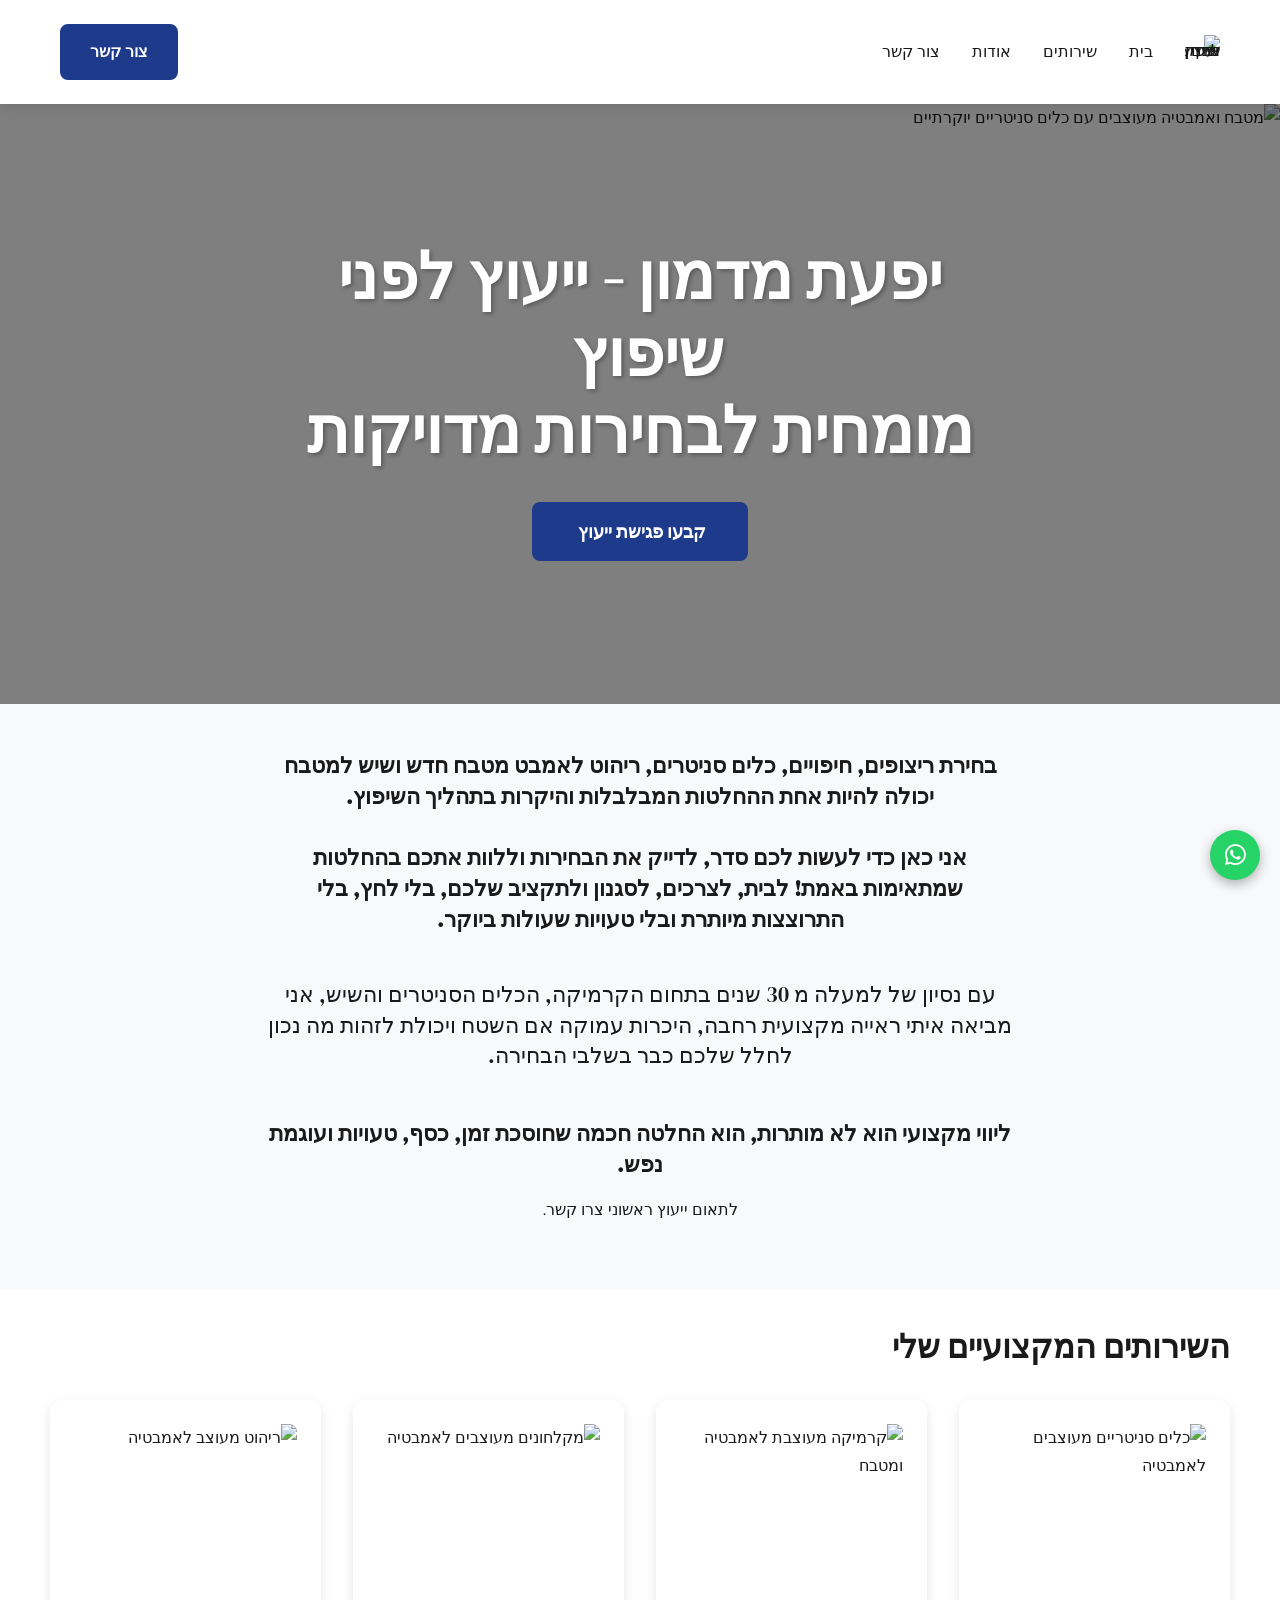
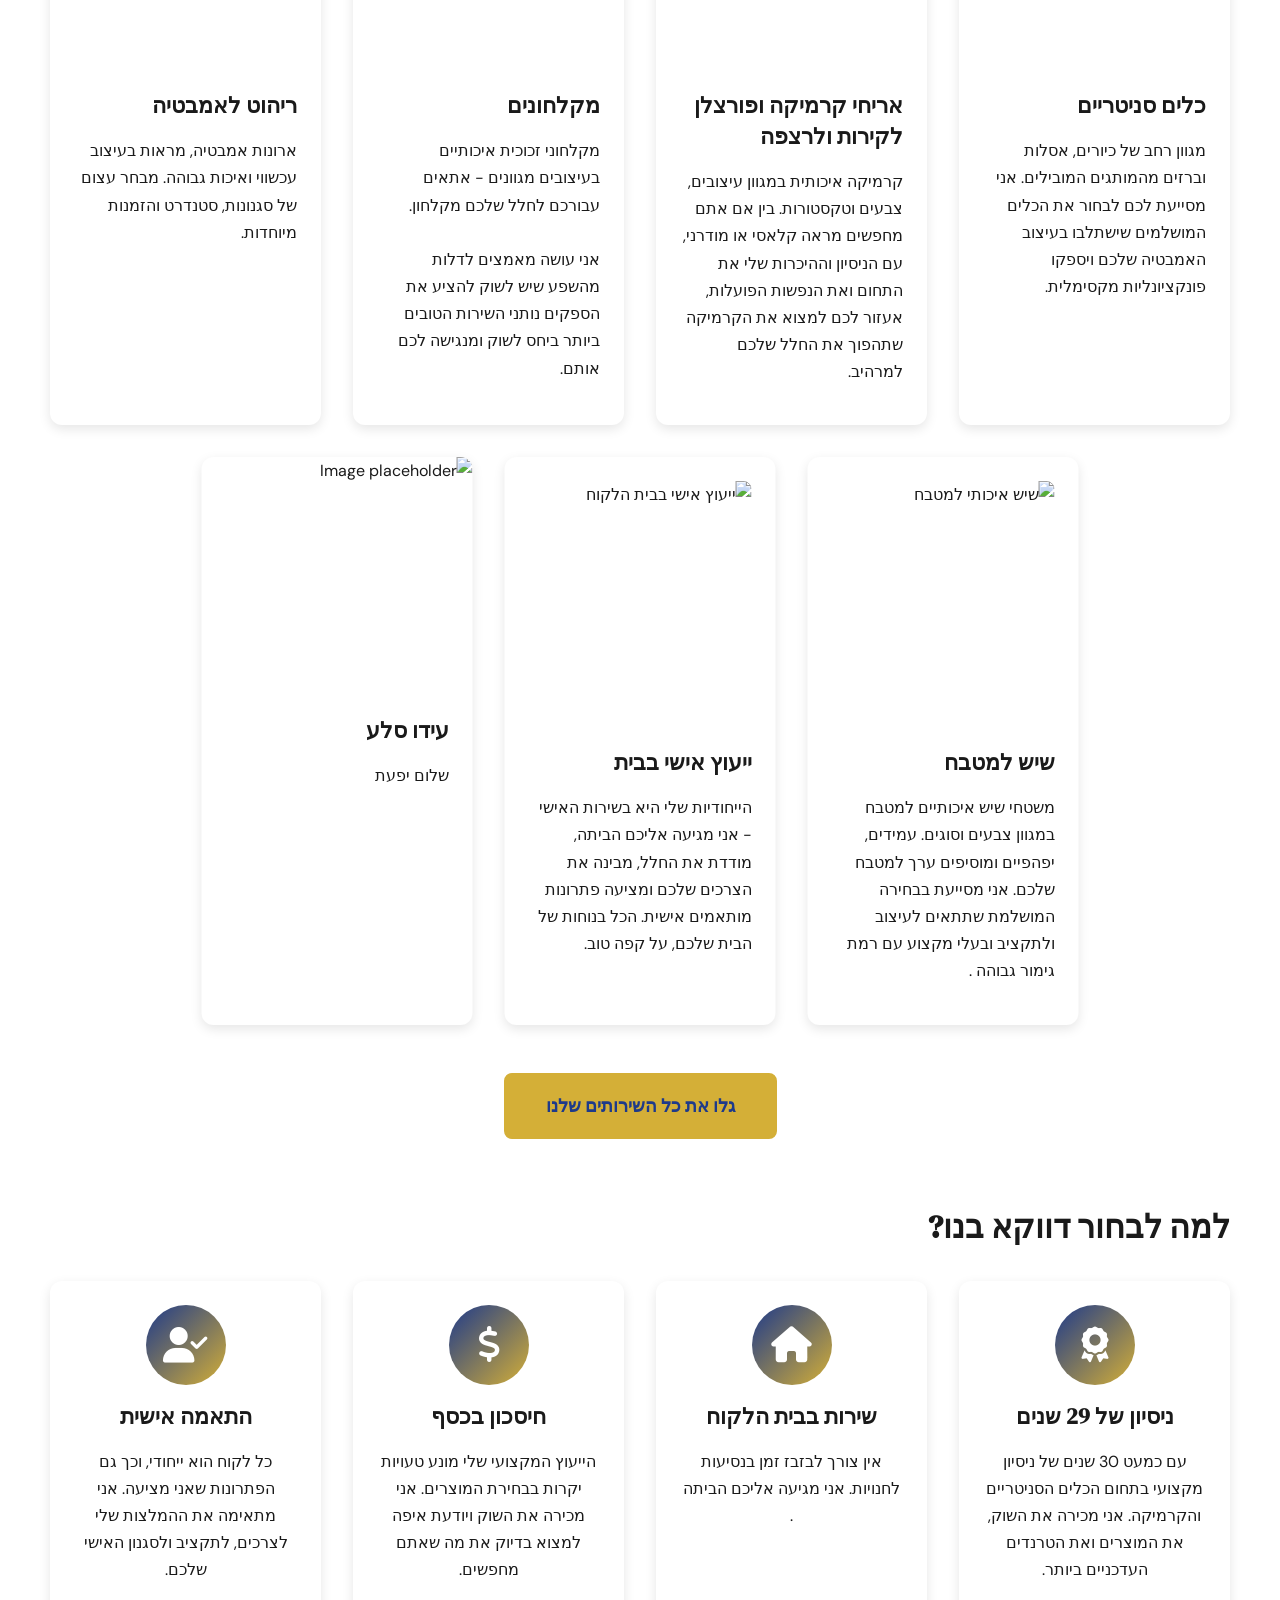
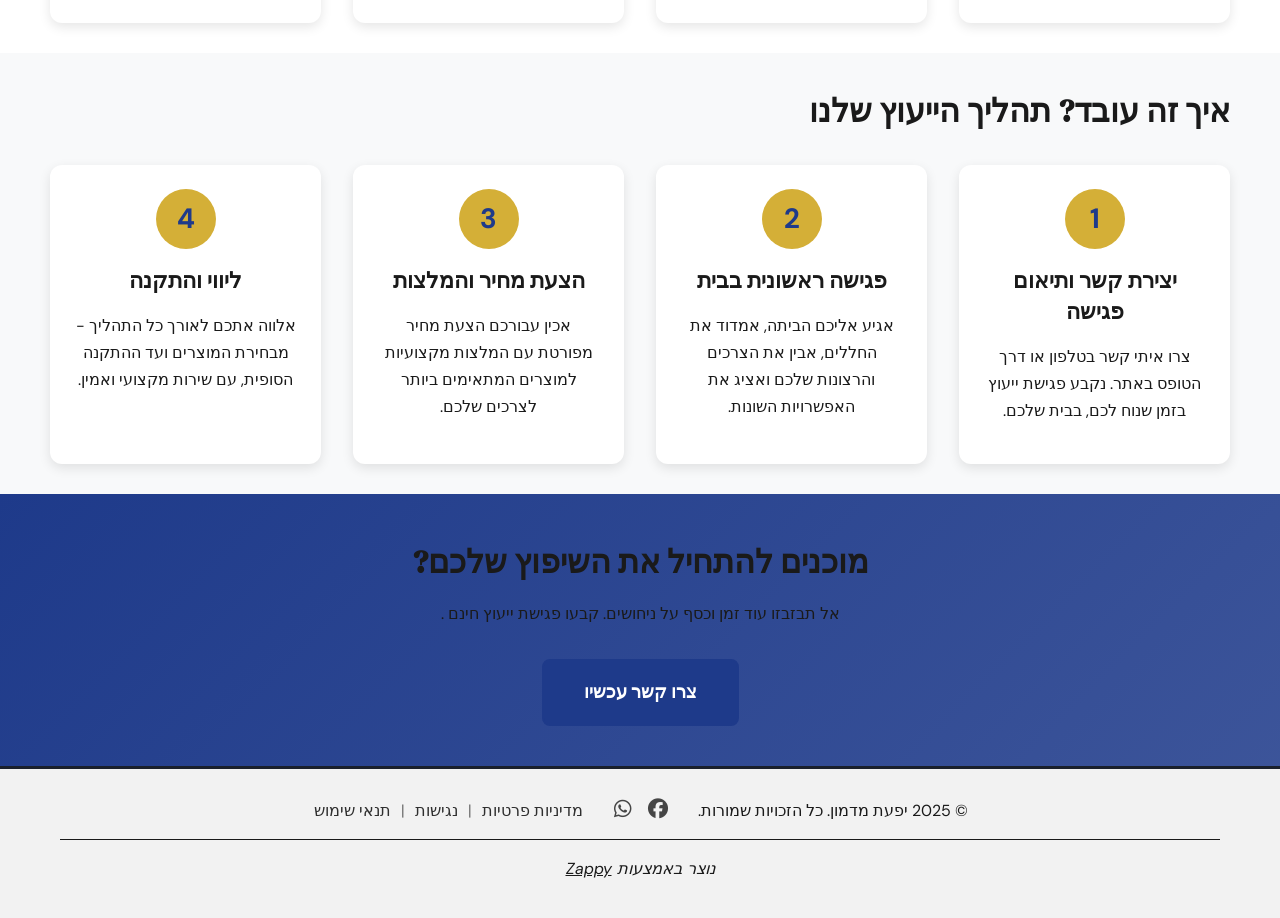
==== index.html @ 57537ad2 "Background sync: Progressive GitHub Sync" ====
<!DOCTYPE html><html lang="he" dir="rtl"><head>
    <meta charset="UTF-8">
    <meta name="viewport" content="width=device-width, initial-scale=1.0">
    <meta name="robots" content="index, follow">
    <title>ייעוץ מקצועי לשיפוץ אמבטיה ומטבח — לבחור נכון</title>
    <meta name="description" content="לבחור נכון - ייעוץ מקצועי בבית הלקוח למעלה מ-25 שנה. חיסכון בזמן וכסף בבחירת כלים סניטריים וקרמיקה.">
    <meta name="keywords" content="לבחור נכון, ייעוץ שיפוץ אמבטיה בבית, בחירת כלים סניטריים עם יועץ, שיפוץ מטבח ואמבטיה ייעוץ מקצועי">
    
    <!-- Zappy Analytics -->
<script>
(function() {
  'use strict';
  
  // Configuration
  var config = {
    websiteId: '2116e6ec-92e8-488e-ad3d-d7c563b3d98d',
    apiUrl: 'https://api.zappy5.com/api/analytics/track',
    sessionDuration: 30 * 60 * 1000, // 30 minutes
    visitorDuration: 30 * 24 * 60 * 60 * 1000, // 30 days
    trackPageViews: true,
    trackClicks: true,
    trackFormSubmissions: true
  };
  
  // Generate or retrieve persistent visitor ID (30 days)
  function getVisitorId() {
    var visitorKey = 'zappy_visitor_' + config.websiteId;
    var visitor = null;
    
    try {
      visitor = localStorage.getItem(visitorKey);
      if (visitor) {
        var visitorData = JSON.parse(visitor);
        var now = Date.now();
        
        // Check if visitor ID is still valid (30 days)
        if (now - visitorData.created < config.visitorDuration) {
          // Update last seen timestamp
          visitorData.lastSeen = now;
          localStorage.setItem(visitorKey, JSON.stringify(visitorData));
          return visitorData.id;
        }
      }
    } catch (e) {
      console.warn('Zappy Analytics: LocalStorage not available');
    }
    
    // Generate new visitor ID
    var newVisitorId = 'zv_' + Date.now() + '_' + Math.random().toString(36).substr(2, 9);
    
    try {
      localStorage.setItem(visitorKey, JSON.stringify({
        id: newVisitorId,
        created: Date.now(),
        lastSeen: Date.now()
      }));
    } catch (e) {
      // Continue without local storage
    }
    
    return newVisitorId;
  }
  
  // Generate or retrieve session ID (30 minutes)
  function getSessionId() {
    var sessionKey = 'zappy_session_' + config.websiteId;
    var session = null;
    
    try {
      session = sessionStorage.getItem(sessionKey);
      if (session) {
        var sessionData = JSON.parse(session);
        var now = Date.now();
        
        // Check if session is still valid
        if (now - sessionData.timestamp < config.sessionDuration) {
          // Update timestamp
          sessionData.timestamp = now;
          sessionStorage.setItem(sessionKey, JSON.stringify(sessionData));
          return sessionData.id;
        }
      }
    } catch (e) {
      console.warn('Zappy Analytics: SessionStorage not available');
    }
    
    // Generate new session ID
    var newSessionId = 'zs_' + Date.now() + '_' + Math.random().toString(36).substr(2, 9);
    
    try {
      sessionStorage.setItem(sessionKey, JSON.stringify({
        id: newSessionId,
        timestamp: Date.now()
      }));
    } catch (e) {
      // Continue without session storage
    }
    
    return newSessionId;
  }
  
  var visitorId = getVisitorId();
  var sessionId = getSessionId();
  
  // Track an event
  function trackEvent(eventType, data) {
    data = data || {};
    
    var eventData = {
      website_id: config.websiteId,
      event_type: eventType,
      page_path: window.location.pathname,
      referrer: document.referrer || 'direct',
      visitor_id: visitorId,
      session_id: sessionId,
      metadata: data
    };
    
    // Use sendBeacon if available (better for page unload events)
    if (navigator.sendBeacon) {
      var blob = new Blob([JSON.stringify(eventData)], { type: 'application/json' });
      navigator.sendBeacon(config.apiUrl, blob);
    } else {
      // Fallback to fetch
      fetch(config.apiUrl, {
        method: 'POST',
        headers: {
          'Content-Type': 'application/json'
        },
        body: JSON.stringify(eventData),
        keepalive: true
      }).catch(function(error) {
        console.warn('Zappy Analytics: Failed to track event', error);
      });
    }
  }
  
  // Track page view
  if (config.trackPageViews) {
    trackEvent('pageview', {
      title: document.title,
      url: window.location.href
    });
  }
  
  // Track clicks on important elements
  if (config.trackClicks) {
    document.addEventListener('click', function(e) {
      var target = e.target;
      
      // Track button clicks (counted as actions)
      if (target.tagName === 'BUTTON' || target.closest('button')) {
        var button = target.tagName === 'BUTTON' ? target : target.closest('button');
        var clickMeta = {
          element: 'button',
          text: button.textContent.trim().substring(0, 100),
          id: button.id || null,
          class: button.className || null
        };
        
        trackEvent('click', clickMeta);
      }
      
      // Track link clicks (navigation - not counted as actions)
      else if (target.tagName === 'A' || target.closest('a')) {
        var link = target.tagName === 'A' ? target : target.closest('a');
        var navMeta = {
          element: 'link',
          text: link.textContent.trim().substring(0, 100),
          href: link.href,
          external: link.hostname !== window.location.hostname
        };
        
        trackEvent('navigation', navMeta);
      }
    }, true);
  }
  
  
  // Track form submissions
  if (config.trackFormSubmissions) {
    document.addEventListener('submit', function(e) {
      var form = e.target;
      
      trackEvent('form_submit', {
        form_id: form.id || null,
        form_name: form.name || null,
        form_action: form.action || null,
        form_method: form.method || 'GET'
      });
    }, true);
  }
  
  // Track time on page (send on page unload)
  var pageLoadTime = Date.now();
  
  window.addEventListener('beforeunload', function() {
    var timeOnPage = Math.floor((Date.now() - pageLoadTime) / 1000); // in seconds
    
    trackEvent('page_unload', {
      time_on_page: timeOnPage,
      page_path: window.location.pathname
    });
  });
  
  // Expose tracking function globally for custom events
  window.zappyAnalytics = {
    track: trackEvent,
    getVisitorId: function() { return visitorId; },
    getSessionId: function() { return sessionId; }
  };
  
})();
</script>
<!-- End Zappy Analytics -->
<!-- Zappy Marketing Events -->
<script>
(function() {
  'use strict';
  if (window.zappyFireMarketingEvent) return;

  var ECOM_MODE = "";
  var IS_CATALOG = false;
  var IS_FULL = false;

  var ECOM_ALIAS = {
    begin_checkout: 'checkout_started',
    purchase: 'checkout_complete',
    add_to_cart: 'add_to_cart',
    view_product: 'view_product'
  };

  function pagePath() {
    try {
      if (window.ZAPPY_CONFIG && window.ZAPPY_CONFIG.currentPagePath) {
        return window.ZAPPY_CONFIG.currentPagePath;
      }
    } catch (e) {}
    try { return window.location.pathname || '/'; } catch (e2) { return '/'; }
  }

  function normalizeItems(meta) {
    meta = meta || {};
    var raw = meta.items || meta.cartItems || meta.cart_items || meta.lineItems || [];
    if (!Array.isArray(raw)) raw = [];
    var out = [];
    for (var i = 0; i < raw.length; i++) {
      var item = raw[i];
      if (!item || typeof item !== 'object') continue;
      var id = String(item.item_id || item.productId || item.product_id || item.id || '').trim();
      var name = String(item.item_name || item.productName || item.product_name || item.name || '').trim();
      var price = parseFloat(item.price != null ? item.price : (item.unitPrice != null ? item.unitPrice : 0)) || 0;
      var quantity = Math.max(1, parseInt(item.quantity != null ? item.quantity : (item.qty != null ? item.qty : 1), 10) || 1);
      if (!id && !name) continue;
      out.push({ item_id: id || name, item_name: name || id, price: price, quantity: quantity });
    }
    return out;
  }

  function buildGa4Params(eventId, meta) {
    meta = meta || {};
    var items = normalizeItems(meta);
    var value = parseFloat(meta.value != null ? meta.value : (meta.total != null ? meta.total : 0)) || 0;
    var currency = String(meta.currency || 'USD').toUpperCase();

    if (eventId === 'checkout_complete') {
      return {
        transaction_id: String(meta.transaction_id || meta.orderId || meta.order_id || meta.orderNumber || '') || undefined,
        value: value,
        currency: currency,
        items: items
      };
    }
    if (eventId === 'checkout_started') {
      return { value: value, currency: currency, items: items };
    }
    if (eventId === 'add_to_cart') {
      var atcItems = items.length ? items : [{
        item_id: String(meta.productId || meta.product_id || ''),
        item_name: String(meta.productName || meta.product_name || ''),
        price: parseFloat(meta.value != null ? meta.value : (meta.price != null ? meta.price : 0)) || 0,
        quantity: parseInt(meta.quantity != null ? meta.quantity : 1, 10) || 1
      }].filter(function(x) { return x.item_id || x.item_name; });
      return {
        value: value || (atcItems[0] ? atcItems[0].price * atcItems[0].quantity : 0),
        currency: currency,
        items: atcItems
      };
    }
    if (eventId === 'view_product') {
      var vpItems = items.length ? items : [{
        item_id: String(meta.productId || meta.product_id || ''),
        item_name: String(meta.productName || meta.product_name || ''),
        price: parseFloat(meta.price != null ? meta.price : (meta.value != null ? meta.value : 0)) || 0,
        quantity: 1
      }].filter(function(x) { return x.item_id || x.item_name; });
      return {
        currency: currency,
        value: value || (vpItems[0] ? vpItems[0].price : 0),
        items: vpItems
      };
    }
    if (eventId === 'whatsapp_click' || eventId === 'phone_click') {
      return { method: eventId === 'whatsapp_click' ? 'whatsapp' : 'phone', page_path: meta.pagePath || pagePath() };
    }
    if (eventId === 'contact_form_submitted' || eventId === 'product_inquiry') {
      return { page_path: meta.pagePath || pagePath() };
    }
    return meta;
  }

  function buildMetaParams(eventId, meta) {
    meta = meta || {};
    var items = normalizeItems(meta);
    var value = parseFloat(meta.value != null ? meta.value : (meta.total != null ? meta.total : 0)) || 0;
    var currency = String(meta.currency || 'USD').toUpperCase();
    var contentIds = [];
    var numItems = 0;
    for (var i = 0; i < items.length; i++) {
      if (items[i].item_id) contentIds.push(items[i].item_id);
      numItems += items[i].quantity || 1;
    }

    if (eventId === 'checkout_complete') {
      return {
        value: value,
        currency: currency,
        content_ids: contentIds.length ? contentIds : undefined,
        content_type: 'product',
        num_items: numItems || undefined,
        order_id: String(meta.order_id || meta.orderId || meta.transaction_id || meta.orderNumber || '') || undefined
      };
    }
    if (eventId === 'checkout_started') {
      return {
        value: value,
        currency: currency,
        content_ids: contentIds.length ? contentIds : undefined,
        content_type: 'product',
        num_items: numItems || parseInt(meta.itemCount != null ? meta.itemCount : 0, 10) || undefined
      };
    }
    if (eventId === 'add_to_cart') {
      var id = String(meta.productId || meta.product_id || contentIds[0] || '');
      return {
        value: value || (items[0] ? items[0].price * items[0].quantity : 0),
        currency: currency,
        content_ids: id ? [id] : (contentIds.length ? contentIds : undefined),
        content_type: 'product',
        content_name: meta.productName || meta.product_name || (items[0] && items[0].item_name),
        num_items: parseInt(meta.quantity != null ? meta.quantity : (numItems || 1), 10) || 1
      };
    }
    if (eventId === 'view_product') {
      var vid = String(meta.productId || meta.product_id || contentIds[0] || '');
      return {
        value: value || parseFloat(meta.price != null ? meta.price : 0) || 0,
        currency: currency,
        content_ids: vid ? [vid] : (contentIds.length ? contentIds : undefined),
        content_type: 'product',
        content_name: meta.productName || meta.product_name || (items[0] && items[0].item_name)
      };
    }
    if (eventId === 'whatsapp_click' || eventId === 'phone_click') {
      return {
        content_name: eventId === 'whatsapp_click' ? 'WhatsApp' : 'Phone',
        content_category: 'contact'
      };
    }
    if (eventId === 'contact_form_submitted' || eventId === 'product_inquiry') {
      return {
        content_name: eventId === 'product_inquiry' ? 'Product inquiry' : 'Contact form',
        content_category: meta.productName || meta.product_name || undefined
      };
    }
    return meta;
  }

  var PLATFORM = {
    whatsapp_click: { ga4: 'contact', meta: 'Contact', gtm: 'whatsapp_click', ecom: false },
    phone_click: { ga4: 'contact', meta: 'Contact', gtm: 'phone_click', ecom: false },
    contact_form_submitted: { ga4: 'generate_lead', meta: 'Lead', gtm: 'contact_form_submitted', ecom: false },
    checkout_started: { ga4: 'begin_checkout', meta: 'InitiateCheckout', gtm: 'begin_checkout', ecom: true },
    checkout_complete: { ga4: 'purchase', meta: 'Purchase', gtm: 'purchase', ecom: true },
    product_inquiry: { ga4: 'generate_lead', meta: 'Lead', gtm: 'product_inquiry', ecom: false },
    add_to_cart: { ga4: 'add_to_cart', meta: 'AddToCart', gtm: 'add_to_cart', ecom: true },
    view_product: { ga4: 'view_item', meta: 'ViewContent', gtm: 'view_item', ecom: true }
  };

  function purchaseDedupKey(orderId) {
    return 'zappy_purchase_fired_' + String(orderId || '');
  }

  function purchaseMetaDedupKey(orderId) {
    return 'zappy_purchase_meta_fired_' + String(orderId || '');
  }

  function alreadyFiredPurchase(orderId) {
    if (!orderId) return false;
    try {
      return window.sessionStorage.getItem(purchaseDedupKey(orderId)) === '1';
    } catch (e) {
      return false;
    }
  }

  function markPurchaseFired(orderId) {
    if (!orderId) return;
    try { window.sessionStorage.setItem(purchaseDedupKey(orderId), '1'); } catch (e) {}
  }

  function alreadyFiredPurchaseMeta(orderId) {
    if (!orderId) return false;
    try {
      return window.sessionStorage.getItem(purchaseMetaDedupKey(orderId)) === '1';
    } catch (e) {
      return false;
    }
  }

  function markPurchaseMetaFired(orderId) {
    if (!orderId) return;
    try { window.sessionStorage.setItem(purchaseMetaDedupKey(orderId), '1'); } catch (e) {}
  }

  function getPendingMetaEvents() {
    try {
      if (!Array.isArray(window.__zappyPendingMetaEvents)) {
        window.__zappyPendingMetaEvents = [];
      }
      return window.__zappyPendingMetaEvents;
    } catch (e) {
      return [];
    }
  }

  function enqueueMetaEvent(eventName, params, orderId) {
    var q = getPendingMetaEvents();
    if (orderId) {
      for (var i = 0; i < q.length; i++) {
        if (q[i] && q[i].orderId === orderId && q[i].eventName === eventName) return;
      }
    }
    q.push({ eventName: eventName, params: params || {}, orderId: orderId || null });
  }

  /**
   * Live sites replace the eager Meta snippet with a consent-gated lazy
   * loader. Payment providers bounce the shopper back to /order-success
   * before CookieConsent hydrates, so confirm-order used to fire Purchase
   * while window.fbq was still undefined — then sessionStorage blocked a
   * retry. Queue until fbq exists, then flush.
   */
  function flushPendingMetaEvents() {
    if (typeof window.fbq !== 'function') return;
    var q = getPendingMetaEvents().slice();
    try { window.__zappyPendingMetaEvents = []; } catch (e) {}
    for (var i = 0; i < q.length; i++) {
      var item = q[i];
      if (!item || !item.eventName) continue;
      if (item.orderId && alreadyFiredPurchaseMeta(item.orderId)) continue;
      try {
        window.fbq('track', item.eventName, item.params || {});
        if (item.orderId) markPurchaseMetaFired(item.orderId);
      } catch (e2) {}
    }
  }
  window.zappyFlushPendingMetaEvents = flushPendingMetaEvents;

  var metaFlushAttempts = 0;
  var metaFlushTimer = setInterval(function() {
    metaFlushAttempts++;
    flushPendingMetaEvents();
    var pendingLen = 0;
    try { pendingLen = (window.__zappyPendingMetaEvents || []).length; } catch (e) {}
    if ((pendingLen === 0 && typeof window.fbq === 'function') || metaFlushAttempts > 60) {
      clearInterval(metaFlushTimer);
    }
  }, 500);

  /**
   * Fire a marketing event to first-party analytics + GA4/GTM/Meta when present.
   * @param {string} eventName marketing ID or ecommerce alias
   * @param {object} [metadata]
   * @param {{ skipFirstParty?: boolean }} [opts]
   */
  window.zappyFireMarketingEvent = function(eventName, metadata, opts) {
    try {
      opts = opts || {};
      metadata = metadata || {};
      var eventId = ECOM_ALIAS[eventName] || eventName;
      var plat = PLATFORM[eventId];
      if (!plat) return;

      if (!metadata.pagePath && !metadata.page_path) {
        metadata.pagePath = pagePath();
      }

      var oid = '';
      var purchaseAlreadySent = false;
      var purchaseMetaAlreadySent = false;
      if (eventId === 'checkout_complete') {
        oid = String(metadata.orderId || metadata.order_id || metadata.transaction_id || '');
        purchaseAlreadySent = !!(oid && alreadyFiredPurchase(oid));
        purchaseMetaAlreadySent = !!(oid && alreadyFiredPurchaseMeta(oid));
        if (purchaseAlreadySent && purchaseMetaAlreadySent) return;
      }

      // First-party (skip when already tracked via zappyTrackEcomAnalytics path
      // that opts out, or when caller already recorded under a different name)
      if (!opts.skipFirstParty && !purchaseAlreadySent) {
        try {
          if (window.zappyAnalytics && typeof window.zappyAnalytics.track === 'function') {
            window.zappyAnalytics.track(eventId, metadata);
          }
        } catch (e1) {}
      }

      // GTM / dataLayer — platform-standard ecommerce event names
      if (!purchaseAlreadySent) {
        try {
          window.dataLayer = window.dataLayer || [];
          if (plat.ecom) {
            var ga4ForGtm = buildGa4Params(eventId, metadata);
            var ecommerce = {};
            if (ga4ForGtm.transaction_id) ecommerce.transaction_id = ga4ForGtm.transaction_id;
            if (ga4ForGtm.value != null) ecommerce.value = ga4ForGtm.value;
            if (ga4ForGtm.currency) ecommerce.currency = ga4ForGtm.currency;
            if (ga4ForGtm.items) ecommerce.items = ga4ForGtm.items;
            window.dataLayer.push({ event: plat.gtm, ecommerce: ecommerce });
            // Secondary Zappy-specific trigger for merchants who want it
            if (eventId === 'checkout_complete' || eventId === 'checkout_started') {
              window.dataLayer.push({ event: eventId, ecommerce: ecommerce });
            }
          } else {
            var dl = { event: plat.gtm };
            for (var k in metadata) {
              if (Object.prototype.hasOwnProperty.call(metadata, k)) dl[k] = metadata[k];
            }
            window.dataLayer.push(dl);
          }
        } catch (e2) {}

        // GA4 gtag
        try {
          if (typeof window.gtag === 'function') {
            window.gtag('event', plat.ga4, buildGa4Params(eventId, metadata));
          }
        } catch (e3) {}

        if (oid) markPurchaseFired(oid);
      }

      // Meta Pixel — live sites lazy-load fbq after marketing consent. If the
      // stub is not defined yet, queue and flush when the pixel arrives.
      try {
        if (purchaseMetaAlreadySent) {
          // already delivered to Meta
        } else {
          var metaParams = buildMetaParams(eventId, metadata);
          if (typeof window.fbq === 'function') {
            window.fbq('track', plat.meta, metaParams);
            if (oid) markPurchaseMetaFired(oid);
          } else {
            enqueueMetaEvent(plat.meta, metaParams, eventId === 'checkout_complete' ? oid : null);
          }
        }
      } catch (e4) {}
    } catch (err) {}
  };

  // ---- Click listeners (capture) ----
  var recent = Object.create(null);
  function dedupe(key) {
    var now = Date.now();
    if (recent[key] && now - recent[key] < 800) return true;
    recent[key] = now;
    return false;
  }

  function closest(el, selector) {
    if (!el) return null;
    if (el.closest) return el.closest(selector);
    return null;
  }

  function findAnchor(el) {
    var node = el;
    while (node && node !== document) {
      if (node.tagName === 'A') return node;
      node = node.parentElement;
    }
    return null;
  }

  function isWhatsAppHref(href) {
    if (!href) return false;
    var h = String(href).toLowerCase();
    return h.indexOf('wa.me/') !== -1 ||
      h.indexOf('api.whatsapp.com') !== -1 ||
      h.indexOf('whatsapp.com/send') !== -1 ||
      h.indexOf('whatsapp:') === 0;
  }

  document.addEventListener('click', function(e) {
    try {
      var target = e.target;
      if (!target) return;

      // WhatsApp
      var waFloat = closest(target, '.whatsapp-float, a.whatsapp-float, [data-zappy-whatsapp]');
      var anchor = findAnchor(target);
      var href = (anchor && anchor.href) || '';
      if (waFloat || (anchor && isWhatsAppHref(href))) {
        if (!dedupe('wa:' + href)) {
          var waSource = waFloat ? 'float' : 'link';
          window.zappyFireMarketingEvent('whatsapp_click', {
            source: waSource,
            href: href || null,
            pagePath: pagePath()
          });
        }
        return;
      }

      // Phone
      var phoneBtn = closest(target, '.phone-header-btn, .nav-phone-btn, .call-btn, [data-zappy-phone]');
      var telHref = '';
      if (anchor && anchor.href && String(anchor.href).toLowerCase().indexOf('tel:') === 0) {
        telHref = anchor.href;
      } else if (phoneBtn && phoneBtn.href && String(phoneBtn.href).toLowerCase().indexOf('tel:') === 0) {
        telHref = phoneBtn.href;
      }
      if (phoneBtn || telHref) {
        var phone = '';
        if (telHref) {
          phone = String(telHref).replace(/^tel:/i, '').trim();
        }
        if (!dedupe('tel:' + (phone || (phoneBtn && phoneBtn.id) || 'btn'))) {
          window.zappyFireMarketingEvent('phone_click', {
            source: phoneBtn ? 'button' : 'link',
            phone: phone || null,
            href: telHref || null,
            pagePath: pagePath()
          });
        }
        return;
      }

      // Catalog / product inquiry
      if (IS_CATALOG || IS_FULL) {
        var inq = closest(target, '.card-inquiry-btn, #zappy-pdp-inquiry-btn, a.inquiry-btn');
        if (inq) {
          if (!dedupe('inq:' + (inq.id || inq.className))) {
            var product = window.currentProduct || null;
            var productId = (inq.getAttribute && inq.getAttribute('data-product-id')) ||
              (product && product.id) || null;
            var productName = (inq.getAttribute && inq.getAttribute('data-product-name')) ||
              (product && product.name) || null;
            var channel = 'contact_page';
            var inqHref = (inq.tagName === 'A' && inq.href) ? inq.href : '';
            if (inqHref && String(inqHref).toLowerCase().indexOf('mailto:') === 0) channel = 'mailto';
            window.zappyFireMarketingEvent('product_inquiry', {
              source: inq.id === 'zappy-pdp-inquiry-btn' ? 'pdp' : 'card',
              productId: productId,
              productName: productName,
              channel: channel,
              pagePath: pagePath()
            });
          }
        }
      }
    } catch (err) {}
  }, true);
})();
</script>
    <meta property="og:title" content="ייעוץ מקצועי לשיפוץ אמבטיה ומטבח — לבחור נכון">
    <meta property="og:description" content="לבחור נכון - ייעוץ מקצועי בבית הלקוח למעלה מ-25 שנה. חיסכון בזמן וכסף בבחירת כלים סניטריים וקרמיקה.">
    <meta name="twitter:card" content="summary_large_image">
    <meta name="twitter:title" content="ייעוץ מקצועי לשיפוץ אמבטיה ומטבח — לבחור נכון">
    <meta name="twitter:description" content="לבחור נכון - ייעוץ מקצועי בבית הלקוח למעלה מ-25 שנה. חיסכון בזמן וכסף בבחירת כלים סניטריים וקרמיקה.">
    <script type="application/ld+json">{"@context":"https://schema.org","@graph":[{"@type":"LocalBusiness","@id":"https://yifatmadmon.co.il#organization","name":"יפעת מדמון - יעוץ לפני שיפוץ","url":"https://yifatmadmon.co.il","address":{"@type":"PostalAddress","streetAddress":",, Israel"},"contactPoint":[{"@type":"ContactPoint","contactType":"customer service","email":"yifatceramic@gmail.com","telephone":"0503672457"}]},{"@type":"WebSite","@id":"https://yifatmadmon.co.il#website","url":"https://yifatmadmon.co.il","name":"יפעת מדמון - יעוץ לפני שיפוץ","publisher":{"@id":"https://yifatmadmon.co.il#organization"}}]}</script>
    <link rel="preconnect" href="https://fonts.googleapis.com">
<link rel="preconnect" href="https://fonts.gstatic.com" crossorigin="">
<link href="https://fonts.googleapis.com/css2?family=Heebo:wght@300;400;500;700&amp;family=Noto+Serif:ital,wght@0,400;0,700;1,400&amp;display=swap" rel="stylesheet">

    <!-- Favicons -->
    <link rel="icon" type="image/x-icon" href="/assets/favicon.ico">
    <link rel="icon" type="image/png" sizes="16x16" href="/assets/favicon-16x16.png">
    <link rel="icon" type="image/png" sizes="32x32" href="/assets/favicon-32x32.png">
    <link rel="icon" type="image/png" sizes="48x48" href="/assets/favicon-48x48.png">
    <link rel="icon" type="image/png" sizes="192x192" href="/assets/favicon-192x192.png">
    <link rel="icon" type="image/png" sizes="512x512" href="/assets/favicon-512x512.png">
    <link rel="apple-touch-icon" href="/assets/apple-touch-icon.png">
<style>
/* Zappy Attribution Header Styles */
.zappy-header {
  position: static;
  width: 100%;
  background: white;
  box-shadow: 0px 4px 19px 0px rgba(0,0,0,0.04);
  padding: 16px 10px;
  text-align: center;
  font-family: 'Heebo', sans-serif;
  font-size: 16px;
  color: #4a4a4a;
  line-height: 21px;
  display: flex;
  align-items: center;
  justify-content: center;
  min-height: 21px;
}

    .zappy-header p {
      margin: 0;
      padding: 0;
      font-weight: 400;
      font-size: 16px;
      line-height: 21px;
      white-space: nowrap;
      display: inline-block;
      vertical-align: baseline;
      margin-bottom: 0 !important;
    }

.zappy-header .zappy-link {
  font-weight: 700;
  color: #4a4a4a;
  text-decoration: none;
  transition: opacity 0.2s;
}

.zappy-header .zappy-link:hover {
  opacity: 0.7;
}</style>
    <!-- Cookie Consent -->
    <link rel="stylesheet" href="https://cdn.jsdelivr.net/npm/vanilla-cookieconsent@3/dist/cookieconsent.css">
    
    <!-- Mickidum Accessibility Toolbar -->
    



<!-- Zappy Attribution Header -->
    <style id="zappy-critical-above-fold-css">
html{box-sizing:border-box;-webkit-text-size-adjust:100%}*,*::before,*::after{box-sizing:inherit}body{margin:0;min-width:320px;overflow-x:clip}img,svg,video{max-width:100%;height:auto}main{display:block}.container{width:min(100% - 32px,1200px);margin-inline:auto}.navbar,nav.navbar,header .navbar,header[role="banner"]{position:relative;z-index:1000;width:100%}.nav-container,.navbar .container{display:flex;align-items:center;justify-content:space-between;min-height:64px}.logo,.logo-link img{display:block;width:35px;height:35px;object-fit:contain}.nav-menu,#navMenu{list-style:none;margin:0;padding:0}.navbar a,.nav-menu a,#navMenu a,.navbar .nav-links a{color:inherit;text-decoration:none}.navbar .sub-menu,.nav-menu .sub-menu,#navMenu .sub-menu{display:none}.fa,.fas,.far,.fab,.fa-solid,.fa-regular,.fa-brands{display:inline-block;min-width:1em;text-align:center}html:not(#zappy-noop)[data-zappy-site-type="ecommerce"] .phone-header-btn,html:not(#zappy-noop) .navbar:has(.nav-ecommerce-icons)>.phone-header-btn{display:none!important;visibility:hidden!important;width:0!important;height:0!important;pointer-events:none!important}.zappy-preview-empty-store-cta{display:none!important;visibility:hidden!important;height:0!important;max-height:0!important;overflow:hidden!important;margin:0!important;padding:0!important;border:0!important;box-shadow:none!important}.zappy-catalog-menu{background:var(--surface-color,var(--surface,linear-gradient(135deg,#f8f9fa 0%,#fff 100%)));border-bottom:1px solid var(--border-color,#e5e7eb);padding:0;position:sticky;top:0;z-index:90}.zappy-catalog-menu[dir=rtl],.zappy-catalog-menu.rtl{direction:rtl}.zappy-catalog-menu[dir=ltr],.zappy-catalog-menu.ltr{direction:ltr}.catalog-menu-container{max-width:1440px;margin:0 auto;display:flex;align-items:center;gap:8px;padding:10px 24px;overflow:visible}.catalog-menu-categories,.catalog-menu-list{display:flex;align-items:center;gap:4px;flex-wrap:wrap;margin:0;padding:0;list-style:none}.catalog-menu-item{display:inline-flex;align-items:center;padding:8px 16px;font-size:14px;font-weight:500;color:var(--text-color,var(--text,#374151));text-decoration:none;border-radius:20px;white-space:nowrap}.catalog-menu-all{background:var(--primary-color,var(--primary,#111));color:var(--text-light,#fff)!important}.catalog-menu-parent{position:relative;display:inline-flex;align-items:center}.catalog-menu-trigger{display:inline-flex;align-items:center;gap:6px}.catalog-menu-chevron{flex-shrink:0}.catalog-menu-parent>.sub-menu{display:none!important;visibility:hidden!important;opacity:0!important;pointer-events:none!important}.hero-section,.index-hero-section,section[class*="hero"]{position:relative;overflow:hidden}.hero-section,.index-hero-section{min-height:560px}section[data-hero-type*="fullscreen"]{min-height:100vh}.hero-bg-wrapper,.hero-bg-image,section[class*="hero"] [class*="hero-bg"]{position:absolute;inset:0;width:100%;height:100%}.hero-bg-wrapper img,.hero-bg-image img,section[class*="hero"] [data-hero-bg],section[class*="hero"] img[data-hero-background="true"]{width:100%!important;height:100%!important;object-fit:cover!important;display:block}.hero-content,section[class*="hero"] .container{position:relative;z-index:2}@media(max-width:768px){:root{--header-height:72px;--total-header-height:72px;--zappy-mobile-menu-top:72px}html[data-zappy-site-type="ecommerce"] body{padding-top:var(--total-header-height,72px)}html[data-zappy-site-type="ecommerce"] body>nav.navbar,html[data-zappy-site-type="ecommerce"] body>.navbar:not(.zappy-catalog-menu){position:fixed!important;top:0;left:0;right:0;z-index:100000;width:100%;margin-bottom:0}.zappy-catalog-menu{position:fixed;top:var(--header-height,72px);left:0;right:0;z-index:99999}.nav-container,.navbar .container{min-height:60px}.nav-menu,#navMenu{max-width:100vw;overflow-x:hidden}.hero-section,.index-hero-section,section[class*="hero"],section[data-hero-type*="fullscreen"]{min-height:100svh}.hero-bg-wrapper,.hero-bg-image,.hero-scrim{min-height:100svh}}
:root{--nav-bg:#ffffff}.navbar{background-color:#ffffff!important}

/* ZAPPY_ANNOUNCEMENT_HEADER_OFFSET_CSS_V3 */
:root {
  --zappy-header-stack-height: calc(var(--zappy-announcement-height, 40px) + var(--header-height, 72px));
}
body:has(.zappy-announcement-bar) nav.navbar:not(.zappy-catalog-menu),
body:has(.zappy-announcement-bar) header.navbar,
body:has(.zappy-announcement-bar) .navbar:not(.zappy-catalog-menu):not(.mobile-search-panel) {
  top: var(--zappy-announcement-height, 40px) !important;
}



/* ZAPPY_CONTENT_ALIGNMENT_FIRST_PAINT_CSS_V1 */
[data-zappy-content-align] {
  display: flex !important;
  flex-direction: column !important;
}
[data-zappy-content-align^="top-"] { justify-content: flex-start !important; }
[data-zappy-content-align^="upper-"],
[data-zappy-content-align^="center-"],
[data-zappy-content-align^="lower-"] { justify-content: center !important; }
[data-zappy-content-align^="bottom-"] { justify-content: flex-end !important; }
[data-zappy-content-align$="-left"],
[data-zappy-content-align$="-mid-left"] {
  align-items: flex-start !important;
  text-align: start !important;
}
[data-zappy-content-align$="-center"] {
  align-items: center !important;
  text-align: center !important;
}
[data-zappy-content-align$="-right"],
[data-zappy-content-align$="-mid-right"] {
  align-items: flex-end !important;
  text-align: end !important;
}
[data-zappy-content-align] [data-zappy-align-target] {
  margin-left: auto;
  margin-right: auto;
}
[data-zappy-content-align$="-center"] [data-zappy-align-target],
[data-zappy-content-align$="-center"] [data-zappy-align-target] > * {
  text-align: center !important;
}

</style>
    <link rel="stylesheet" href="/styles.css">
    <script>window.ZAPPY_WEBSITE_ID = "2116e6ec-92e8-488e-ad3d-d7c563b3d98d"; window.ZAPPY_API_BASE = "https://api.zappy5.com";</script>
    <link rel="preload" as="image" href="/assets/hero-hero-1-1788683482069-jtvcsp.webp?v=1788683482069" fetchpriority="high">

    <style id="zappy-dropdown-submenu-styles">
      /* ========== DESKTOP DROPDOWN SUBMENU STYLES ========== */
      /* Base styles for dropdown submenus - parent must be positioned */
      .nav-menu li:has(.sub-menu), nav li:has(.sub-menu), .navbar li:has(.sub-menu), #navMenu li:has(.sub-menu) { position: relative; }
      /* Submenu base - hidden by default */
      .nav-menu .sub-menu, nav .sub-menu, .navbar .sub-menu, #navMenu .sub-menu { display: block !important; position: absolute !important; top: 100%; left: 0; min-width: 220px; border-radius: 8px; box-shadow: 0 8px 25px rgba(0,0,0,0.15); padding: 8px 0; opacity: 0; visibility: hidden; transform: translateY(10px); transition: all 0.3s ease; z-index: 1000; list-style: none; pointer-events: none; }
      /* CRITICAL: Desktop hover styles to show dropdown */
      .nav-menu li:hover > .sub-menu, nav li:hover > .sub-menu, .navbar li:hover > .sub-menu, #navMenu li:hover > .sub-menu { opacity: 1 !important; visibility: visible !important; transform: translateY(0) !important; pointer-events: auto !important; }
      /* Submenu item styling */
      .sub-menu li { list-style: none; margin: 0; padding: 0; }
      .sub-menu a { display: block !important; padding: 10px 16px !important; color: var(--text-dark, #333) !important; font-weight: 500; text-decoration: none; white-space: nowrap; transition: background-color 0.2s; }
      .sub-menu .zappy-nav-child > a { padding-left: 28px !important; font-size: 0.9em !important; opacity: 0.85 !important; }
      [dir="rtl"] .sub-menu .zappy-nav-child > a, html[lang="he"] .sub-menu .zappy-nav-child > a, html[lang="ar"] .sub-menu .zappy-nav-child > a { padding-left: 10px !important; padding-right: 28px !important; }
      .sub-menu .zappy-nav-parent > a { font-weight: 600 !important; }
      .sub-menu a:hover { background-color: #f5f5f5; }
      /* RTL (Hebrew/Arabic) dropdown positioning */
      [dir="rtl"] .nav-menu .sub-menu, [dir="rtl"] nav .sub-menu, [dir="rtl"] .navbar .sub-menu, html[lang="he"] .nav-menu .sub-menu, html[lang="he"] nav .sub-menu, html[lang="he"] .navbar .sub-menu, html[lang="ar"] .nav-menu .sub-menu, html[lang="ar"] nav .sub-menu, html[lang="ar"] .navbar .sub-menu { left: auto !important; right: 0 !important; }
      /* Hide empty dropdown menus (exclude catalog sub-menus that use <a> children instead of <li>) */
      .sub-menu:empty, .sub-menu:not(:has(li:not(.zappy-hidden-menu-item))):not(:has(> a)), .sub-menu:not(:has(li)):not(:has(> a)) { display: none !important; opacity: 0 !important; visibility: hidden !important; pointer-events: none !important; }
      /* Desktop: show submenu on Menu Group hover */
      li:has(.menu-group-title):hover > .sub-menu { opacity: 1 !important; visibility: visible !important; transform: translateY(0) !important; pointer-events: auto !important; }
      /* Menu Group title styling */
      .nav-menu > li > .menu-group-title, #navMenu > li > .menu-group-title { display: inline-block; padding: 0.5rem 1rem; cursor: default; user-select: none; }
      
      /* ========== MOBILE SUBMENU STYLES ========== */
      @media (max-width: 768px) {
        .nav-menu .sub-menu, nav .sub-menu, .navbar .sub-menu, #navMenu .sub-menu { position: static !important; transform: none !important; box-shadow: none !important; background: transparent !important; max-height: 0; overflow: hidden; opacity: 0; visibility: hidden; transition: max-height 0.3s ease, opacity 0.3s ease; padding: 0 !important; border-radius: 0 !important; }
        .navbar .sub-menu.mobile-expanded, .nav-menu .sub-menu.mobile-expanded, #navMenu .sub-menu.mobile-expanded { max-height: none !important; overflow-y: visible !important; opacity: 1 !important; visibility: visible !important; padding: 8px 0 8px 16px !important; }
        [dir="rtl"] .sub-menu.mobile-expanded, html[lang="he"] .sub-menu.mobile-expanded { padding: 8px 16px 8px 0 !important; }
        /* Disable hover behavior on mobile */
        .nav-menu li:hover > .sub-menu, nav li:hover > .sub-menu, .navbar li:hover > .sub-menu, #navMenu li:hover > .sub-menu { opacity: 0; visibility: hidden; pointer-events: none; }
        .nav-menu li > .sub-menu.mobile-expanded, nav li > .sub-menu.mobile-expanded, .navbar li > .sub-menu.mobile-expanded, #navMenu li > .sub-menu.mobile-expanded { opacity: 1 !important; visibility: visible !important; pointer-events: auto !important; }
        .nav-menu li:has(.sub-menu), nav li:has(.sub-menu), .navbar li:has(.sub-menu), #navMenu li:has(.sub-menu) { display: flex !important; flex-wrap: wrap !important; align-items: center !important; position: relative !important; min-height: 44px !important; }
        .nav-menu li:has(.sub-menu) > a, nav li:has(.sub-menu) > a, .navbar li:has(.sub-menu) > a, #navMenu li:has(.sub-menu) > a { flex: 1 !important; min-width: 0 !important; }
        .nav-menu li:has(.sub-menu) > .menu-group-title, nav li:has(.sub-menu) > .menu-group-title, .navbar li:has(.sub-menu) > .menu-group-title, #navMenu li:has(.sub-menu) > .menu-group-title { flex: 1 !important; min-width: 0 !important; display: flex !important; align-items: center !important; padding: 12px 16px !important; min-height: 44px !important; line-height: 1.4 !important; font-weight: 600 !important; box-sizing: border-box !important; }
        .nav-menu li:has(.sub-menu) > .sub-menu, nav li:has(.sub-menu) > .sub-menu, .navbar li:has(.sub-menu) > .sub-menu, #navMenu li:has(.sub-menu) > .sub-menu { flex-basis: 100% !important; width: 100% !important; }
        .nav-menu li:has(.sub-menu) > a [class*="chevron"], .nav-menu li:has(.sub-menu) > a [class*="arrow"], .nav-menu li:has(.sub-menu) > a .fa-chevron-down, .nav-menu li:has(.sub-menu) > a .fa-angle-down, nav li:has(.sub-menu) > a [class*="chevron"], nav li:has(.sub-menu) > a [class*="arrow"], #navMenu li:has(.sub-menu) > a [class*="chevron"], #navMenu li:has(.sub-menu) > a [class*="arrow"] { display: none !important; visibility: hidden !important; }
        .mobile-submenu-toggle { display: flex !important; align-items: center !important; justify-content: center !important; width: 44px !important; height: auto !important; background: transparent !important; border: none !important; cursor: pointer !important; color: var(--text-dark) !important; position: static !important; flex-shrink: 0 !important; align-self: stretch !important; z-index: 2 !important; padding: 0 !important; margin: 0 !important; }
        .mobile-submenu-toggle::after { content: '' !important; width: 0 !important; height: 0 !important; border-left: 6px solid transparent !important; border-right: 6px solid transparent !important; border-top: 7px solid currentColor !important; transition: transform 0.3s ease !important; }
        .mobile-submenu-toggle.expanded::after { transform: rotate(180deg) !important; }
        .sub-menu a { padding: 10px 0 !important; display: block !important; color: var(--text-dark) !important; white-space: normal !important; }
        .sub-menu .zappy-nav-child > a { padding-left: 28px !important; font-size: 0.9em !important; opacity: 0.85 !important; }
        [dir="rtl"] .sub-menu .zappy-nav-child > a, html[lang="he"] .sub-menu .zappy-nav-child > a, html[lang="ar"] .sub-menu .zappy-nav-child > a { padding-left: 0 !important; padding-right: 28px !important; }
        .sub-menu .zappy-nav-parent > a { font-weight: 600 !important; }
        .nav-menu.active, #navMenu.active { max-width: 100vw !important; overflow-x: hidden !important; box-sizing: border-box !important; }
        .navbar .sub-menu li a, nav.navbar .sub-menu li a, .zappy-products-dropdown .sub-menu a { color: var(--text-dark) !important; }
      }
      @media (min-width: 769px) { .mobile-submenu-toggle { display: none !important; } }
    </style>

    <style id="zappy-widget-visibility">
      html[dir="rtl"] .whatsapp-float { right: 20px !important; left: auto !important; }
      html[dir="ltr"] .whatsapp-float, html:not([dir]) .whatsapp-float { left: 20px !important; right: auto !important; }
      html[dir="rtl"] #mic-access-tool-general-button, html[dir="rtl"] .mic-access-tool-general-button,
      html[dir="rtl"] #mic-init-access-tool .mic-access-tool-general-button,
      html[dir="rtl"] #mic-init-access-tool #mic-access-tool-general-button,
      html[dir="rtl"] ._access-icon { left: 20px !important; right: auto !important; }
      html[dir="ltr"] #mic-access-tool-general-button, html[dir="ltr"] .mic-access-tool-general-button,
      html[dir="ltr"] #mic-init-access-tool .mic-access-tool-general-button,
      html[dir="ltr"] #mic-init-access-tool #mic-access-tool-general-button,
      html[dir="ltr"] ._access-icon,
      html:not([dir]) #mic-access-tool-general-button, html:not([dir]) .mic-access-tool-general-button,
      html:not([dir]) #mic-init-access-tool .mic-access-tool-general-button,
      html:not([dir]) #mic-init-access-tool #mic-access-tool-general-button,
      html:not([dir]) ._access-icon { right: 20px !important; left: auto !important; }
      @media (max-width: 768px) { .whatsapp-float { display: flex !important; } }
      @media (min-width: 769px) { .whatsapp-float { display: flex !important; } }
      @media (max-width: 768px) {
        #mic-access-tool-general-button, .mic-access-tool-general-button,
        #mic-init-access-tool .mic-access-tool-general-button, #mic-init-access-tool #mic-access-tool-general-button,
        ._access-icon, #mic-access-tool-box, .mic-access-tool-box,
        #mic-init-access-tool #mic-access-tool-box, div[id*="mic-access-tool-box"], ._access-menu {
          display: none !important; visibility: hidden !important; opacity: 0 !important; pointer-events: none !important;
        }
      }
      @media (min-width: 769px) {
        #mic-access-tool-general-button, .mic-access-tool-general-button,
        #mic-init-access-tool .mic-access-tool-general-button, #mic-init-access-tool #mic-access-tool-general-button,
        ._access-icon, #mic-access-tool-box, .mic-access-tool-box,
        #mic-init-access-tool #mic-access-tool-box, div[id*="mic-access-tool-box"], ._access-menu {
          display: none !important; visibility: hidden !important; opacity: 0 !important; pointer-events: none !important;
        }
      }
    </style>
</head>
<body>
<div id="zappy-attribution-header" class="zappy-header" style="display: none;">
  <p>Happily created by&nbsp;<a href="https://zappy5.com" target="_blank" rel="noopener noreferrer" class="zappy-link">Zappy</a></p>
</div>
  <nav class="navbar" id="navbar">
    <div class="container nav-container">
      <div class="nav-brand">
        <a href="/" class="logo-link">
          <img src="/assets/logo-1779614681914-kxdawf.webp?v=1779614682304-h3rztg" alt="יפעת מדמן - יעוץ לפני שיפוץ" class="logo" decoding="async" width="35" height="35">
        </a>
      </div>
      
      <button class="mobile-toggle" id="mobileToggle" aria-label="תפריט">
        <svg style="display:block !important" class="hamburger-icon" width="24" height="24" viewBox="0 0 24 24" fill="none">
          <path d="M3 12h18M3 6h18M3 18h18" stroke="currentColor" stroke-width="2" stroke-linecap="round"></path>
        </svg>
        <svg class="close-icon" width="24" height="24" viewBox="0 0 24 24" fill="none" style="display:none !important">
          <path d="M18 6L6 18M6 6l12 12" stroke="currentColor" stroke-width="2" stroke-linecap="round"></path>
        </svg>
      </button>
      
      <button class="phone-header-btn" aria-label="התקשר אלינו" data-phone="0503672457">
        <svg width="20" height="20" viewBox="0 0 24 24" fill="currentColor">
          <path d="M22 16.92v3a2 2 0 0 1-2.18 2 19.79 19.79 0 0 1-8.63-3.07 19.5 19.5 0 0 1-6-6 19.79 19.79 0 0 1-3.07-8.67A2 2 0 0 1 4.11 2h3a2 2 0 0 1 2 1.72 12.84 12.84 0 0 0 .7 2.81 2 2 0 0 1-.45 2.11L8.09 9.91a16 16 0 0 0 6 6l1.27-1.27a2 2 0 0 1 2.11-.45 12.84 12.84 0 0 0 2.81.7A2 2 0 0 1 22 16.92z"></path>
        </svg>
      </button>
      
      <ul class="nav-menu" id="navMenu"><li><a href="/" data-i18n="nav-home">בית</a></li>
        <li><a href="/services">שירותים</a></li>
        <li><a href="/about">אודות</a></li>
        <li><a href="/contact">צור קשר</a></li>
      </ul>
      
      <div class="nav-cta-container">
        <li class="nav-cta-item">
          <a href="/contact" class="nav-cta-btn">צור קשר</a>
        </li>
      </div>
    </div>
  </nav>

  <section class="hero" id="hero">
    <div data-zappy-zoom-wrapper="true" data-element-id="img-1776352478151-diugyw7wx" data-element-type="image" data-zappy-zoom-wrapper-width-mode="full" data-zappy-zoom-clip="true" data-zappy-wrapper-margins-applied="true" style="position: absolute !important; top: 0px !important; left: 0px !important; width: 100% !important; height: 100% !important; max-width: none !important; margin-left: 0px !important; margin-right: 0px !important; display: block !important; z-index: 1 !important; overflow: hidden !important;" data-zappy-zoom-wrapper-align="center"><img loading="eager" fetchpriority="high" data-placeholder="hero-1" data-context="מטבח מודרני מעוצב עם כלים סניטריים יוקרתיים, קרמיקה מעוצבת ושיש איכותי, תאורה חמה ואווירה אלגנטית" src="/assets/hero-hero-1-1788683482069-jtvcsp.webp?v=1788683482069" alt="מטבח ואמבטיה מעוצבים עם כלים סניטריים יוקרתיים" class="hero-img" data-element-type="image" data-element-id="img-1776352478151-diugyw7wx" style="object-position: 46% 89%; margin: 0px !important; position: absolute !important; left: 0% !important; top: 0% !important; width: 100% !important; height: 100% !important; max-width: none !important; max-height: none !important; display: block !important; object-fit: cover !important;" data-zappy-zoom="1" decoding="async"></div>
    <div class="hero-overlay"></div>
    <div class="hero-content">
      <h1 style="font-size: 64px; text-align: center; max-width: 773px; margin-left: auto; margin-right: auto; color: rgb(26, 26, 26) !important;" data-zappy-text-width="custom"><font color="#ffffff">יפעת מדמון - ייעוץ לפני שיפוץ&nbsp;<br>&nbsp;מומחית לבחירות מדויקות&nbsp;</font><br></h1>
      
      <h2></h2><h2><a href="/contact" class="btn-primary" data-element-type="button" data-element-id="btn-1776352478149-593rkvos1" data-native-element="true" style="outline: none;">קבעו פגישת ייעוץ&nbsp;</a></h2></div>
  
          
        
      </section>

  <section class="intro-section" id="intro-section">
    <div class="container">
      <h2 style="font-size: 32px; max-width: 810px; margin-left: auto; margin-right: auto;" data-zappy-text-width="custom"></h2><h3></h3><h3 style="max-width: 65ch; margin-left: auto; margin-right: auto;" data-zappy-text-width="readable">בחירת ריצופים, חיפויים, כלים סניטרים, ריהוט לאמבט מטבח חדש ושיש למטבח יכולה להיות אחת ההחלטות המבלבלות והיקרות בתהליך השיפוץ.<br><br>אני כאן כדי לעשות לכם סדר, לדייק את הבחירות וללוות אתכם בהחלטות שמתאימות באמת! לבית, לצרכים, לסגנון ולתקציב שלכם, בלי לחץ, בלי התרוצצות מיותרת ובלי טעויות שעולות ביוקר.</h3>
      <div class="intro-content">
        <h3><span style="font-weight: normal;">עם נסיון של למעלה מ 30 שנים בתחום הקרמיקה, הכלים הסניטרים והשיש, אני מביאה איתי ראייה מקצועית רחבה, היכרות עמוקה אם השטח ויכולת לזהות מה נכון לחלל שלכם כבר בשלבי הבחירה.</span><br><br></h3><h3></h3><h2></h2><h3>ליווי מקצועי הוא לא מותרות, הוא החלטה חכמה שחוסכת זמן, כסף, טעויות ועוגמת נפש.</h3>
        <p>לתאום ייעוץ ראשוני צרו קשר.</p>
      </div>
    </div>
  
        <div style="width: 100%; max-width: 600px;">
          
        </div>
      </section>

  <section class="services-highlight" id="services-highlight">
    <div class="container">
      <h2 style="font-size: 32px;">השירותים המקצועיים שלי</h2>
      <div class="services-grid zappy-preserve-css-grid" id="zappy-auto-grid-1777355980756-mpxg45" data-zappy-auto-grid="true" data-original-item-width="250" data-original-gap="32px" style="--zappy-grid-cols: repeat(auto-fit, minmax(min(100%, 250px), 1fr)); grid-template-columns: repeat(auto-fit, minmax(min(100%, 250px), 1fr)); display: grid; align-items: stretch !important;" data-zappy-explicit-columns="true">
        <div class="service-card" data-grid-item-index="0">
          <img data-placeholder="service-1" data-context="כיור אמבטיה מעוצב ויוקרתי בסגנון מודרני עם ברזים אלגנטיים" src="/assets/service-service-1.webp?v=1764071967514" alt="כלים סניטריים מעוצבים לאמבטיה" class="service-img" data-element-type="image" data-element-id="img-1777355980738-jr0krtws3" loading="lazy" decoding="async" fetchpriority="low">
          <h3>כלים סניטריים</h3>
          <p>מגוון רחב של כיורים, אסלות וברזים מהמותגים המובילים. אני מסייעת לכם לבחור את הכלים המושלמים שישתלבו בעיצוב האמבטיה שלכם ויספקו פונקציונליות מקסימלית.</p>
        </div>
        
        <div class="service-card" data-grid-item-index="1">
          <img data-placeholder="service-2" data-context="קרמיקה מעוצבת לקירות ורצפות במגוון צבעים ודוגמאות אלגנטיות" src="/assets/service-service-2.webp?v=1764071540903" alt="קרמיקה מעוצבת לאמבטיה ומטבח" class="service-img" data-element-type="image" data-element-id="img-1777355980738-rqyockyym" loading="lazy" decoding="async" fetchpriority="low">
          <h3>אריחי קרמיקה ופורצלן לקירות ולרצפה</h3>
          <p>קרמיקה איכותית במגוון עיצובים, צבעים וטקסטורות. בין אם אתם מחפשים מראה קלאסי או מודרני, עם הניסיון וההיכרות שלי את התחום ואת הנפשות הפועלות,  אעזור לכם למצוא את הקרמיקה שתהפוך את החלל שלכם למרהיב.</p>
        </div>
        
        <div class="service-card" data-grid-item-index="2">
          <img data-placeholder="service-3" data-context="מקלחון זכוכית מעוצב ומודרני עם פרופילים אלגנטיים" src="/assets/service-service-3.webp?v=1764071748781" alt="מקלחונים מעוצבים לאמבטיה" class="service-img" data-element-type="image" data-element-id="img-1777355980738-4nx3omsav" loading="lazy" decoding="async" fetchpriority="low">
          <h3>מקלחונים</h3>
          <p>מקלחוני זכוכית איכותיים בעיצובים מגוונים - אתאים עבורכם לחלל שלכם מקלחון.<br><br>אני עושה מאמצים לדלות מהשפע שיש לשוק להציע את הספקים נותני השירות הטובים ביותר ביחס לשוק ומנגישה לכם אותם.</p>
        </div>
        
        <div class="service-card" data-grid-item-index="3">
          <img data-placeholder="service-4" data-context="ארון אמבטיה מעוצב עם כיור משולב ומראה מודרנית" src="/assets/service-service-4.webp?v=1764149715694" alt="ריהוט מעוצב לאמבטיה" class="service-img" data-element-type="image" data-element-id="img-1777355980738-jnx91xqc9" loading="lazy" decoding="async" fetchpriority="low">
          <h3>ריהוט לאמבטיה</h3>
          <p>ארונות אמבטיה, מראות בעיצוב עכשווי ואיכות גבוהה. מבחר עצום של סגנונות, סטנדרט והזמנות מיוחדות.</p>
        </div>
        
        <div class="service-card" data-grid-item-index="4">
          <img data-placeholder="service-5" data-context="משטח שיש יוקרתי למטבח בגוונים אלגנטיים עם גימורים מושלמים" src="/assets/service-service-5.webp" alt="שיש איכותי למטבח" class="service-img" data-element-type="image" data-element-id="img-1777355980738-mfb7whb8y" loading="lazy" decoding="async" fetchpriority="low">
          <h3>שיש למטבח</h3>
          <p>משטחי שיש איכותיים למטבח במגוון צבעים וסוגים. עמידים, יפהפיים ומוסיפים ערך למטבח שלכם. אני מסייעת בבחירה המושלמת שתתאים לעיצוב ולתקציב ובעלי מקצוע עם רמת גימור גבוהה .</p>
        </div>
        
        <div class="service-card" data-grid-item-index="5">
          <img data-placeholder="service-6" data-context="יועץ מקצועי עם לקוח בבית, בוחנים יחד דוגמאות של קרמיקה וכלים סניטריים" src="/assets/service-service-6.webp" alt="ייעוץ אישי בבית הלקוח" class="service-img" data-element-type="image" data-element-id="img-1777355980738-3ugozlvvs" loading="lazy" decoding="async" fetchpriority="low">
          <h3>ייעוץ אישי בבית</h3>
          <p>הייחודיות שלי היא בשירות האישי - אני מגיעה אליכם הביתה, מודדת את החלל, מבינה את הצרכים שלכם ומציעה פתרונות מותאמים אישית. הכל בנוחות של הבית שלכם, על קפה טוב.</p>
        </div><div class="service-card" style="box-sizing: border-box; background-color: rgb(255, 255, 255) !important; padding: 24px !important; overflow: hidden !important;" data-grid-item-index="6">
          <div data-zappy-zoom-wrapper="true" data-element-id="new-grid-img-1777364567533-0-jekhsk6vp" data-element-type="image" data-zappy-zoom-wrapper-width="202px" data-zappy-zoom-wrapper-height="250px" data-zappy-zoom-wrapper-width-mode="px" style="position: relative !important; overflow: hidden !important; width: 202px !important; max-width: 100% !important; margin-left: auto !important; margin-right: auto !important; height: 250px !important; display: block !important;" data-zappy-zoom-clip="true" data-zappy-wrapper-margins-applied="true"><img data-placeholder="image-placeholder" data-context="יועץ מקצועי עם לקוח בבית, בוחנים יחד דוגמאות של קרמיקה וכלים סניטריים" src="/assets/image-image-placeholder-1777364606256-y8c1vp.webp?v=1777364608381" alt="Image placeholder" class="service-img" data-element-type="image" data-element-id="new-grid-img-1777364567533-0-jekhsk6vp" style="object-position: 50% 50% !important; width: 202.391px !important; height: 250px !important; object-fit: cover !important; max-width: 100% !important; display: block; margin-top: 0px !important; margin-bottom: 0px !important;" id="new-grid-img-1777364567533-0-jekhsk6vp" data-ai-slot="grid-item-image" data-zappy-original-width="202.390625" data-zappy-original-height="250" data-zappy-object-position="50% 50%" data-zappy-zoom="1" loading="lazy" decoding="async" fetchpriority="low"></div>
          <h3>עידו סלע</h3>
          <p>שלום יפעת</p>
        </div>
      </div>
      <div class="cta-center">
        <a href="/services" class="btn-secondary" data-element-type="button" data-element-id="btn-1777355980736-fxz4tm4sm" data-native-element="true">גלו את כל השירותים שלנו</a>
      </div>
    </div>
  </section>

  <section class="why-us">
    <div class="container">
      <h2 style="font-size: 32px;">למה לבחור דווקא בנו?</h2>
      <div class="benefits-grid">
        <div class="benefit-item">
          <div class="benefit-icon">
            <i class="fas fa-award"></i>
          </div>
          <h3>ניסיון של 29 שנים</h3>
          <p>עם כמעט 30 שנים של ניסיון מקצועי בתחום הכלים הסניטריים והקרמיקה. אני מכירה את השוק, את המוצרים ואת הטרנדים העדכניים ביותר.</p>
        </div>
        
        <div class="benefit-item">
          <div class="benefit-icon">
            <i class="fas fa-home"></i>
          </div>
          <h3>שירות בבית הלקוח</h3>
          <p>אין צורך לבזבז זמן בנסיעות לחנויות. אני מגיעה אליכם הביתה .</p>
        </div>
        
        <div class="benefit-item">
          <div class="benefit-icon">
            <i class="fas fa-dollar-sign"></i>
          </div>
          <h3>חיסכון בכסף</h3>
          <p>הייעוץ המקצועי שלי מונע טעויות יקרות בבחירת המוצרים. אני מכירה את השוק ויודעת איפה למצוא בדיוק את מה שאתם מחפשים.</p>
        </div>
        
        <div class="benefit-item">
          <div class="benefit-icon">
            <i class="fas fa-user-check"></i>
          </div>
          <h3>התאמה אישית</h3>
          <p>כל לקוח הוא ייחודי, וכך גם הפתרונות שאני מציעה. אני מתאימה את ההמלצות שלי לצרכים, לתקציב ולסגנון האישי שלכם.</p>
        </div>
      </div>
    </div>
  </section>

  <section class="process-section">
    <div class="container">
      <h2 style="font-size: 32px;">איך זה עובד? תהליך הייעוץ שלנו</h2>
      <div class="process-steps">
        <div class="step">
          <div class="step-number">1</div>
          <h3>יצירת קשר ותיאום פגישה</h3>
          <p>צרו איתי קשר בטלפון או דרך הטופס באתר. נקבע פגישת ייעוץ בזמן שנוח לכם, בבית שלכם.</p>
        </div>
        
        <div class="step">
          <div class="step-number">2</div>
          <h3>פגישה ראשונית בבית</h3>
          <p>אגיע אליכם הביתה, אמדוד את החללים, אבין את הצרכים והרצונות שלכם ואציג את האפשרויות השונות.</p>
        </div>
        
        <div class="step">
          <div class="step-number">3</div>
          <h3>הצעת מחיר והמלצות</h3>
          <p>אכין עבורכם הצעת מחיר מפורטת עם המלצות מקצועיות למוצרים המתאימים ביותר לצרכים שלכם.</p>
        </div>
        
        <div class="step">
          <div class="step-number">4</div>
          <h3>ליווי והתקנה</h3>
          <p>אלווה אתכם לאורך כל התהליך - מבחירת המוצרים ועד ההתקנה הסופית, עם שירות מקצועי ואמין.</p>
        </div>
      </div>
    </div>
  </section>

  <section class="cta-section">
    <div class="container">
      <h2 style="font-size: 32px;">מוכנים להתחיל את השיפוץ שלכם?</h2>
      <p>אל תבזבזו עוד זמן וכסף על ניחושים. קבעו פגישת ייעוץ חינם .</p>
      <a href="/contact" class="btn-primary">צרו קשר עכשיו</a>
    </div>
  </section>

  <a href="https://wa.me/972503672457" target="_blank" class="whatsapp-float" aria-label="WhatsApp" rel="noopener noreferrer">
    <i class="fab fa-whatsapp"></i>
  </a>

  
    <!-- Legal Footer -->
    <footer class="legal-footer">
      <div class="container">
        <div class="footer-main">
          <div class="all-rights-reserved">
            <p>© 2025 יפעת מדמון. כל הזכויות שמורות.</p>
          </div>
          <div class="footer-social"><a href="https://facebook.com/yifat.madmon" target="_blank" rel="noopener noreferrer" aria-label="Facebook"><i class="fab fa-facebook" data-element-type="icon" data-element-id="icon-1776341948843-qdxaifne2" data-icon-type="fontawesome"></i></a>
<a href="#" target="_blank" rel="noopener noreferrer" aria-label="Instagram" style="display:none;"><i class="fab fa-instagram"></i></a>
<a href="https://wa.me/972503672457" target="_blank" rel="noopener noreferrer" aria-label="WhatsApp"><i class="fab fa-whatsapp" data-element-type="icon" data-element-id="icon-1776341948843-jinbbr1d7" data-icon-type="fontawesome"></i></a></div>
          <div class="footer-legal">
            <a href="privacy.html" aria-label="מדיניות פרטיות">
              מדיניות פרטיות
            </a>
            <span class="separator">|</span>
            <a href="accessibility.html" aria-label="נגישות">
              נגישות
            </a>
            <span class="separator">|</span>
            <a href="terms.html" aria-label="תנאי שימוש">
              תנאי שימוש
            </a>
          </div>
        </div>
        <div class="zappy-attribution">
          <p>נוצר באמצעות <a href="https://zappy5.com" target="_blank" rel="noopener noreferrer" style="color: inherit; text-decoration: underline;">Zappy</a></p>
        </div>
      </div>
    </footer>


<!-- Zappy Attribution Header Script -->
<script>
(function() {
  var websiteId = '2116e6ec-92e8-488e-ad3d-d7c563b3d98d';
  
  // Don't show header in preview mode
  var currentUrl = window.location.href;
  var isPreview = currentUrl.includes('/preview/') || 
                  currentUrl.includes('/preview-fullscreen/') || 
                  currentUrl.includes('localhost:5001') ||
                  currentUrl.includes('localhost:3000');
  
  if (isPreview) {
    return; // Exit early in preview mode
  }
  
  fetch('https://api.zappy5.com/api/website/' + websiteId + '/tier')
    .then(function(response) { return response.json(); })
    .then(function(data) {
      if (data.showAttribution) {
        var header = document.getElementById('zappy-attribution-header');
        if (header) {
          // Use dynamic announcement content if available
          if (data.announcement && data.announcement.html) {
            header.innerHTML = data.announcement.html;
          }
          // Apply fixed positioning styles inline (works for existing sites too)
          header.style.cssText = 'position: fixed !important; top: 0 !important; left: 0 !important; right: 0 !important; width: 100% !important; z-index: 99999 !important; display: flex !important; justify-content: center !important; align-items: center !important; text-align: center !important; box-sizing: border-box !important;';
          // Fix child elements that might have position: fixed from old CSS
          var children = header.querySelectorAll('*');
          for (var i = 0; i < children.length; i++) {
            children[i].style.position = 'static';
          }
          // Get header height
          var headerHeight = header.offsetHeight;
          // Find and fix navbar to be fixed as well (prevents gap at top of page)
          var navSelectors = ['nav', '.navbar', '.nav'];
          var navbar = null;
          for (var j = 0; j < navSelectors.length; j++) {
            navbar = document.querySelector(navSelectors[j]);
            if (navbar && navbar.id !== 'zappy-attribution-header') break;
            navbar = null;
          }
          if (navbar) {
            var navbarHeight = navbar.offsetHeight;
            navbar.style.cssText += '; position: fixed !important; top: ' + headerHeight + 'px !important; left: 0 !important; right: 0 !important; width: 100% !important; z-index: 99998 !important;';
            document.body.style.paddingTop = (headerHeight + navbarHeight) + 'px';
          } else {
            document.body.style.paddingTop = headerHeight + 'px';
          }
        }
      }
    })
    .catch(function(error) {
      console.error('Failed to check tier:', error);
    });
})();
</script>
    <div data-integration="accessibility:toolbar"></div>

    <script src="/script.js"></script>

    <script id="zappy-font-awesome-loader">
(function(){if(window.__zappyFontAwesomeLoader)return;window.__zappyFontAwesomeLoader=true;var href='https://cdnjs.cloudflare.com/ajax/libs/font-awesome/6.4.0/css/all.min.css';function load(){if(document.querySelector('link[href*="font-awesome"][href*="all.min.css"]'))return;var l=document.createElement('link');l.rel='stylesheet';l.href=href;l.crossOrigin='anonymous';l.referrerPolicy='no-referrer';document.head.appendChild(l);}function schedule(){if('requestIdleCallback'in window){requestIdleCallback(load,{timeout:5000});}else{setTimeout(load,3500);}}['pointerdown','keydown','touchstart','mouseover'].forEach(function(evt){window.addEventListener(evt,load,{once:true,passive:true});});schedule();})();
</script>

    <script id="zappy-mobile-submenu-script">
    (function() {
      function initMobileSubmenuToggles() {
        if (window.innerWidth > 768) {
          document.querySelectorAll('.mobile-submenu-toggle').forEach(function(btn) { btn.remove(); });
          document.querySelectorAll('.sub-menu.mobile-expanded').forEach(function(menu) { menu.classList.remove('mobile-expanded'); });
          return;
        }
        var items = document.querySelectorAll('.nav-menu li:has(.sub-menu), nav li:has(.sub-menu), .navbar li:has(.sub-menu), #navMenu li:has(.sub-menu)');
        items.forEach(function(li) {
          if (li.querySelector('.mobile-submenu-toggle')) return;
          var submenu = li.querySelector('.sub-menu');
          var parentLink = li.querySelector(':scope > a');
          if (!submenu || !parentLink) return;
          var toggleBtn = document.createElement('button');
          toggleBtn.className = 'mobile-submenu-toggle';
          toggleBtn.setAttribute('aria-label', 'Toggle submenu');
          toggleBtn.setAttribute('type', 'button');
          parentLink.insertAdjacentElement('afterend', toggleBtn);
          toggleBtn.addEventListener('click', function(e) {
            e.preventDefault(); e.stopPropagation();
            document.querySelectorAll('.sub-menu.mobile-expanded').forEach(function(menu) {
              if (menu !== submenu) { menu.classList.remove('mobile-expanded'); var t = menu.parentElement.querySelector('.mobile-submenu-toggle'); if(t) t.classList.remove('expanded'); }
            });
            submenu.classList.toggle('mobile-expanded');
            toggleBtn.classList.toggle('expanded');
          });
        });
      }
      if (document.readyState === 'loading') { document.addEventListener('DOMContentLoaded', initMobileSubmenuToggles); }
      else { initMobileSubmenuToggles(); }
      var resizeTimer; window.addEventListener('resize', function() { clearTimeout(resizeTimer); resizeTimer = setTimeout(initMobileSubmenuToggles, 250); });
      // Re-initialize when mobile menu becomes visible (MutationObserver)
      var observer = new MutationObserver(function(mutations) {
        mutations.forEach(function(mutation) {
          if (mutation.type === 'attributes') {
            var target = mutation.target;
            if (target.classList && (target.classList.contains('active') || target.classList.contains('open'))) {
              setTimeout(initMobileSubmenuToggles, 100);
            }
          }
        });
      });
      setTimeout(function() {
        document.querySelectorAll('.mobile-menu, .nav-menu, #navMenu, nav').forEach(function(menu) {
          observer.observe(menu, { attributes: true, attributeFilter: ['class', 'style'] });
        });
      }, 500);
    })();
    </script>

    <script>
    (function(){
      var _applied=false;
      function _isHeroBg(w){var img=w.querySelector('img');if(img&&(img.getAttribute('data-hero-bg')==='true'||img.getAttribute('data-hero-background')==='true'))return true;var p=(w.style.position||'').replace(/\s*!important\s*/g,'').trim();var ww=(w.style.width||'').replace(/\s*!important\s*/g,'').trim();var hh=(w.style.height||'').replace(/\s*!important\s*/g,'').trim();return p==='absolute'&&ww==='100%'&&hh==='100%';}
      function fixDesktopWrappers(){
        // No-op: desktop wrapper restoration is handled by ZAPPY_PUBLISHED_ZOOM_WRAPPER_RUNTIME
        // in script.js (restoreWrapperDimensions). The old inflation logic here was expanding
        // small wrappers (e.g. 139px logo wrappers) to their parent width, conflicting with
        // the correct stored dimensions.
      }
      function _parsePos(s){var x=50,y=50;try{var m=(s||'').match(/(-?d+(?:.d+)?)%s+(-?d+(?:.d+)?)%/);if(m){x=parseFloat(m[1]);y=parseFloat(m[2]);}}catch(e){}if(!isFinite(x))x=50;if(!isFinite(y))y=50;return{x:Math.max(0,Math.min(100,x)),y:Math.max(0,Math.min(100,y))};}
      function _coverPct(iA,cA){if(!isFinite(iA)||iA<=0||!isFinite(cA)||cA<=0)return{w:100,h:100};if(iA>=cA)return{w:(iA/cA)*100,h:100};return{w:100,h:(cA/iA)*100};}
      function applyMobile(){
        if(_applied)return;_applied=true;
        document.querySelectorAll('[data-zappy-zoom-wrapper="true"]').forEach(function(w){
          if(_isHeroBg(w))return;
          var cw=w.style.getPropertyValue('width');
          var _sW=parseFloat(w.getAttribute('data-zappy-zoom-wrapper-width'))||0;
          var _sH=parseFloat(w.getAttribute('data-zappy-zoom-wrapper-height'))||0;
          if(!cw&&!(_sW>0&&_sH>0))return;
          if(!w._zappyDesktop)w._zappyDesktop={wStyle:w.getAttribute('style')};
          var img=w.querySelector('img');
          if(!img)return;
          if(!img._zappyDesktop)img._zappyDesktop={src:img.getAttribute('src'),style:img.getAttribute('style')};
          var mobileZoomStr=img.getAttribute('data-zappy-mobile-zoom');
          var mobileZoom=parseFloat(mobileZoomStr);
          var mobileSrc=img.getAttribute('data-zappy-mobile-src');
          var mobilePos=img.getAttribute('data-zappy-mobile-object-position');
          var parentOvf=w.parentElement?((w.parentElement.style.overflow||'')+(window.getComputedStyle(w.parentElement).overflow||'')).trim():'';
          var inConstrainedParent=parentOvf.indexOf('hidden')!==-1||parentOvf.indexOf('clip')!==-1;
          if(inConstrainedParent){
            w.style.setProperty('max-width','100%','important');
          }else{
            w.style.setProperty('width','100%','important');
            w.style.setProperty('max-width','100%','important');
          }
          if(mobileSrc)img.src=mobileSrc;
          function _applyZoomCrop(_img,_w,_ePos,_eZoom){
            var rect=_w.getBoundingClientRect();
            if(!rect||!rect.width||!rect.height)return;
            var nW=_img.naturalWidth||0,nH=_img.naturalHeight||0;
            if(!(nW>0&&nH>0))return;
            var iA=nW/nH,cA=rect.width/rect.height;
            var cv=_coverPct(iA,cA);
            var wP=100,hP=100;
            if(_eZoom>=1){wP=cv.w*_eZoom;hP=cv.h*_eZoom;}
            else{var t2=(_eZoom-0.5)/0.5;if(!isFinite(t2))t2=0;t2=Math.max(0,Math.min(1,t2));wP=100+t2*(cv.w-100);hP=100+t2*(cv.h-100);}
            var p2=_parsePos(_ePos);
            var lP=(100-wP)*(p2.x/100);
            var tP=(100-hP)*(p2.y/100);
            _img.style.setProperty('position','absolute','important');
            _img.style.setProperty('left',lP+'%','important');
            _img.style.setProperty('top',tP+'%','important');
            _img.style.setProperty('width',wP+'%','important');
            _img.style.setProperty('height',hP+'%','important');
            _img.style.setProperty('max-width','none','important');
            _img.style.setProperty('max-height','none','important');
            _img.style.setProperty('display','block','important');
            _img.style.setProperty('object-fit',_eZoom<1?'fill':'cover','important');
            _img.style.setProperty('transform','none','important');
            _img.style.setProperty('margin','0','important');
          }
          if(_sW>0&&_sH>0){
            var effZoom=(isFinite(mobileZoom)&&mobileZoom>0)?mobileZoom:(parseFloat(img.getAttribute('data-zappy-zoom'))||1);
            var effPos=mobilePos||img.getAttribute('data-zappy-object-position')||img.style.objectPosition||'50% 50%';
            w.style.setProperty('overflow','hidden','important');
            w.style.setProperty('position','relative','important');
            w.style.setProperty('width','100%','important');
            w.style.setProperty('max-width','100%','important');
            if(_sW>0&&_sH>0){w.style.setProperty('padding-bottom','0','important');w.style.setProperty('aspect-ratio',_sW+'/'+_sH,'important');w.style.setProperty('height','auto','important');}
            _applyZoomCrop(img,w,effPos,effZoom);
            if(!(img.complete&&img.naturalWidth>0)){
              (function(_i,_w2,_p,_z){_i.addEventListener('load',function _ol(){_i.removeEventListener('load',_ol);try{_applyZoomCrop(_i,_w2,_p,_z);}catch(e){}});
              })(img,w,effPos,effZoom);
            }
          }else{
            if(!inConstrainedParent)w.style.setProperty('height','auto','important');
            img.style.setProperty('position','relative','important');
            img.style.setProperty('width','100%','important');
            img.style.setProperty('height','auto','important');
            img.style.setProperty('max-width','100%','important');
            img.style.setProperty('max-height',inConstrainedParent?'none':'400px','important');
            img.style.setProperty('object-fit','cover','important');
            img.style.setProperty('left','0','important');
            img.style.setProperty('top','0','important');
            img.style.setProperty('transform','none','important');
          }
        });
        document.querySelectorAll('img[data-zappy-mobile-src],img[data-zappy-mobile-object-position],img[data-zappy-mobile-zoom]').forEach(function(img){
          var zw=img.closest('[data-zappy-zoom-wrapper="true"]');
          if(zw&&!_isHeroBg(zw))return;
          if(!img._zappyDesktop)img._zappyDesktop={src:img.getAttribute('src'),style:img.getAttribute('style')};
          var mobileSrc=img.getAttribute('data-zappy-mobile-src');
          var mobilePos=img.getAttribute('data-zappy-mobile-object-position');
          var mobileZoom=parseFloat(img.getAttribute('data-zappy-mobile-zoom'));
          if(mobileSrc)img.src=mobileSrc;
          if(mobilePos)img.style.setProperty('object-position',mobilePos,'important');
          if(mobileZoom>1){
            img.style.setProperty('transform','scale('+mobileZoom+')','important');
            img.style.setProperty('transform-origin',mobilePos||'50% 50%','important');
            var p=img.parentElement;
            if(p)p.style.setProperty('overflow','hidden','important');
          }
        });
      }
      function revertDesktop(){
        if(!_applied)return;_applied=false;
        document.querySelectorAll('[data-zappy-zoom-wrapper="true"]').forEach(function(w){
          if(w._zappyDesktop&&w._zappyDesktop.wStyle!=null){w.setAttribute('style',w._zappyDesktop.wStyle);}
          var img=w.querySelector('img');
          if(img&&img._zappyDesktop){
            if(img._zappyDesktop.src!=null)img.setAttribute('src',img._zappyDesktop.src);
            if(img._zappyDesktop.style!=null)img.setAttribute('style',img._zappyDesktop.style);
            else img.removeAttribute('style');
          }
        });
        document.querySelectorAll('img[data-zappy-mobile-src],img[data-zappy-mobile-object-position],img[data-zappy-mobile-zoom]').forEach(function(img){
          var zw=img.closest('[data-zappy-zoom-wrapper="true"]');
          if(zw&&!_isHeroBg(zw))return;
          if(img._zappyDesktop){
            if(img._zappyDesktop.src!=null)img.setAttribute('src',img._zappyDesktop.src);
            if(img._zappyDesktop.style!=null)img.setAttribute('style',img._zappyDesktop.style);
            else img.removeAttribute('style');
          }
        });
        _fixHeroBgWrappers();
        fixDesktopWrappers();
      }
      function _fixHeroBgWrappers(){var isMob=window.innerWidth<=768;document.querySelectorAll('[data-zappy-zoom-wrapper="true"]').forEach(function(w){if(!_isHeroBg(w))return;w.style.setProperty('position','absolute','important');w.style.setProperty('top','0','important');w.style.setProperty('left','0','important');w.style.setProperty('width','100%','important');w.style.setProperty('height','100%','important');w.style.setProperty('max-width','none','important');w.style.setProperty('overflow','hidden','important');w.setAttribute('data-zappy-zoom-wrapper-width-mode','full');var img=w.querySelector('img');if(img){img.style.setProperty('width','100%','important');img.style.setProperty('height','100%','important');img.style.setProperty('object-fit','cover','important');img.style.setProperty('position','relative','important');img.style.setProperty('top','0','important');img.style.setProperty('left','0','important');img.style.setProperty('max-width','none','important');img.style.setProperty('max-height','none','important');img.style.setProperty('display','block','important');if(isMob){var mSrc=img.getAttribute('data-zappy-mobile-src');var mPos=img.getAttribute('data-zappy-mobile-object-position');var mZoom=parseFloat(img.getAttribute('data-zappy-mobile-zoom'));if(mSrc){if(!img._zappyDesktop)img._zappyDesktop={src:img.getAttribute('src'),style:img.getAttribute('style')};img.src=mSrc;}if(mPos)img.style.setProperty('object-position',mPos,'important');if(mZoom>1){img.style.setProperty('transform','scale('+mZoom+')','important');img.style.setProperty('transform-origin',mPos||'50% 50%','important');}}}});}
      function init(){
        _fixHeroBgWrappers();
        var mq=window.matchMedia('(max-width:768px)');
        function onChange(e){if(e.matches)applyMobile();else revertDesktop();}
        if(mq.matches)applyMobile();
        else fixDesktopWrappers();
        try{mq.addEventListener('change',onChange);}catch(e){mq.addListener(onChange);}
      }
      if(document.readyState==='loading')document.addEventListener('DOMContentLoaded',init);
      else setTimeout(init,50);
    })();
    </script>
</body></html>
---- styles.css ----
@import url('https://fonts.googleapis.com/css2?family=Heebo:wght@300;400;500;700&family=Noto+Serif:ital,wght@0,400;0,700;1,400&display=swap');

@import url('https://fonts.googleapis.com/css2?family=DM+Serif+Display:ital@0;1&family=DM+Sans:wght@300;400;500;600;700&display=swap');

@import url('https://fonts.googleapis.com/css2?family=Nunito:wght@400;500;600;700;800&display=swap');

/* Self-hosted fonts */
/* Self-hosted fonts */

/* Inter Font Family */
@font-face {
  font-family: 'Inter';
  src: url('assets/fonts/inter/Inter-Regular.woff2') format('woff2');
  font-weight: 400;
  font-style: normal;
  font-display: swap;
}

@font-face {
  font-family: 'Inter';
  src: url('assets/fonts/inter/Inter-Medium.woff2') format('woff2');
  font-weight: 500;
  font-style: normal;
  font-display: swap;
}

@font-face {
  font-family: 'Inter';
  src: url('assets/fonts/inter/Inter-SemiBold.woff2') format('woff2');
  font-weight: 600;
  font-style: normal;
  font-display: swap;
}

@font-face {
  font-family: 'Inter';
  src: url('assets/fonts/inter/Inter-Bold.woff2') format('woff2');
  font-weight: 700;
  font-style: normal;
  font-display: swap;
}


/* Rubik Font Family */
@font-face {
  font-family: 'Rubik';
  src: url('assets/fonts/rubik/Rubik-Regular.woff2') format('woff2');
  font-weight: 400;
  font-style: normal;
  font-display: swap;
}

@font-face {
  font-family: 'Rubik';
  src: url('assets/fonts/rubik/Rubik-Medium.woff2') format('woff2');
  font-weight: 500;
  font-style: normal;
  font-display: swap;
}

@font-face {
  font-family: 'Rubik';
  src: url('assets/fonts/rubik/Rubik-SemiBold.woff2') format('woff2');
  font-weight: 600;
  font-style: normal;
  font-display: swap;
}

@font-face {
  font-family: 'Rubik';
  src: url('assets/fonts/rubik/Rubik-Bold.woff2') format('woff2');
  font-weight: 700;
  font-style: normal;
  font-display: swap;
}


* {
  margin: 0;
  padding: 0;
  box-sizing: border-box;
}

body {
  margin: 0;
  padding: 0;
  font-family: 'Rubik', 'Noto Sans Hebrew', Arial, sans-serif;
  line-height: 1.7;
  color: #1a1a1a;
  background: #ffffff;
}

img {
  max-width: 100%;
  height: auto;
  display: block;
}

:root {
  --primary-color: #1e3a8a;
  --secondary-color: #d4af37;
  --text-color: #1a1a1a;
  --bg-white: #ffffff;
  --bg-light: #f8f9fa;
  --shadow: 0 4px 12px rgba(0,0,0,0.1);
  --nav-color: #1a1a1a;
  --nav-hover-color: #1e3a8a;

  --heading-font: 'Nunito', sans-serif;
  --font-heading: 'Nunito', sans-serif;}

.container {
  max-width: 1440px;
  margin: 0 auto;
  padding: 0 30px;
  width: 100%;
}

section {
  padding-top: 20px;
  padding-bottom: 20px;
}

h1 {
  font-size: 48px !important;
  font-weight: 700 !important;
  line-height: 1.2 !important;
  margin-bottom: 1rem !important;
  margin-top: 0.5rem !important;
  color: var(--text-color);
}

h2 {
  font-size: 32px;
  font-weight: 600 !important;
  line-height: 1.3 !important;
  margin-bottom: 1rem !important;
  margin-top: 0.5rem !important;
  color: var(--text-color);
}

h3 {
  font-size: 22px !important;
  font-weight: 600 !important;
  line-height: 1.4 !important;
  margin-bottom: 1rem !important;
  margin-top: 0.5rem !important;
  color: var(--text-color);
}

p {
  font-size: 16px !important;
  font-weight: 400 !important;
  line-height: 1.7 !important;
  margin-bottom: 1rem !important;
  color: var(--text-color);
}

.navbar {
  background: var(--bg-white);
  box-shadow: var(--shadow);
  position: sticky;
  top: 0;
  z-index: 1000;
  padding: 20px 0;
}

.nav-container {
  display: flex;
  justify-content: flex-end;
  align-items: center;
  gap: 2rem;
  position: relative;
  max-width: 1440px;
  width: 100%;
  padding-left: 60px;
  padding-right: 60px;
}

.nav-brand {
  margin-right: 0;
  margin-left: 0;
  flex-shrink: 0;
  display: flex;
  justify-content: center;
}

.logo-link {
  display: inline-flex;
  align-items: center;
  text-decoration: none;
  line-height: 0;
}

.logo-link:focus,
.logo-link:active {
  outline: none !important;
  box-shadow: none !important;
}

.logo {
  min-height: 30px;
  height: auto;
  width: auto;
  max-width: 100px;
  max-height: 40px;
  object-fit: contain;
  display: block;
  background: transparent;
  transition: opacity 0.3s ease;
}

.logo:hover {
  .8;
}

.brand-title,
.nav-brand h1,
.nav-brand .brand-name,
.nav-brand span:not(.mobile-toggle span) {
  display: none !important;
}

.nav-menu {
  display: flex;
  gap: 2rem;
  list-style: none;
  margin-right: 0;
  margin-left: auto;
}

.nav-menu li {
  list-style: none;
}

.nav-menu a {
  text-decoration: none;
  color: var(--nav-color);
  font-weight: 500;
  font-size: 16px;
  transition: color 0.3s ease;
}

.nav-menu a:hover {
  color: var(--nav-hover-color);
}

.nav-cta-container {
  display: flex;
  align-items: center;
  list-style: none;
}

.nav-cta-item {
  list-style: none;
}

.nav-cta-btn {
  background: var(--primary-color);
  color: #ffffff;
  padding: 12px 28px;
  border-radius: 8px;
  text-decoration: none;
  font-weight: 600;
  font-size: 16px;
  transition: all 0.3s ease;
  border: 2px solid var(--primary-color);
  display: inline-block;
}

.nav-cta-btn:hover {
  background: #1e3a8add;
  transform: translateY(-2px);
}

.mobile-toggle,
.phone-header-btn {
  display: none;
  background: none;
  border: none;
  cursor: pointer;
  padding: 10px;
  z-index: 1001;
  flex-shrink: 0;
}

.mobile-toggle svg,
.phone-header-btn svg {
  color: var(--nav-color);
  transition: color 0.3s ease;
}

.mobile-toggle:focus,
.mobile-toggle:active,
.phone-header-btn:focus,
.phone-header-btn:active {
  outline: none;
  border: none;
  box-shadow: none;
}

.mobile-toggle:hover svg,
.phone-header-btn:hover svg {
  color: var(--nav-hover-color);
}

.hero {
  position: relative;
  min-height: 600px;
  display: flex;
  align-items: center;
  justify-content: center;
  overflow: hidden;
  padding: 30px 40px;
}

.hero-img {
  position: absolute;
  top: 0;
  left: 0;
  width: 100%;
  height: 100%;
  object-fit: cover;
  z-index: 1;
}

.hero-overlay {
  position: absolute;
  top: 0;
  left: 0;
  width: 100%;
  height: 100%;
  background: rgba(0,0,0,0.5);
  z-index: 2;
}

.hero-content {
  position: relative;
  z-index: 3;
  text-align: center;
  color: #ffffff;
  max-width: 900px;
  margin: 0 auto;
  padding: 20px;
}

.hero-content h1 {
  color: #ffffff;
  text-shadow: 2px 2px 4px rgba(0,0,0,0.3);
}

.hero-content h3 {
  color: #ffffff;
  text-shadow: 1px 1px 3px rgba(0,0,0,0.3);
}

.btn-primary {
  background: var(--primary-color);
  color: #ffffff;
  padding: 16px 40px;
  border-radius: 8px;
  text-decoration: none;
  font-weight: 600;
  font-size: 18px;
  display: inline-block;
  transition: all 0.3s ease;
  border: 2px solid var(--primary-color);
  margin-top: 1rem;
}

.btn-primary:hover {
  background: #1e3a8add;
  transform: translateY(-2px);
  box-shadow: 0 8px 16px rgba(30,58,138,0.3);
}

.btn-secondary {
  background: var(--secondary-color);
  color: var(--primary-color);
  padding: 16px 40px;
  border-radius: 8px;
  text-decoration: none;
  font-weight: 600;
  font-size: 18px;
  display: inline-block;
  transition: all 0.3s ease;
  border: 2px solid var(--secondary-color);
}

.btn-secondary:hover {
  background: var(--primary-color);
  color: #ffffff;
  border-color: var(--primary-color);
  transform: translateY(-2px);
}

.btn-contact {
  background: var(--primary-color);
  color: #ffffff;
  padding: 12px 24px;
  border-radius: 8px;
  text-decoration: none;
  font-weight: 600;
  font-size: 16px;
  display: inline-flex;
  align-items: center;
  gap: 8px;
  transition: all 0.3s ease;
  border: 2px solid var(--primary-color);
}

.btn-contact:hover {
  background: #1e3a8add;
  transform: translateY(-2px);
}

.btn-contact.whatsapp {
  background: #25d366;
  border-color: #25d366;
}

.btn-contact.whatsapp:hover {
  background: #20ba5a;
}

.intro-section,
.services-highlight,
.why-us,
.process-section,
.cta-section,
.about-story,
.values-section,
.experience-section,
.why-choose-section,
.service-detail,
.additional-services,
.contact-section,
.faq-section,
.page-header {
  padding: 30px 20px;
}

.intro-section {
  background: var(--bg-light);
  text-align: center;
}

.intro-content {
  max-width: 800px;
  margin: 0 auto;
  padding: 20px;
}

.services-grid {
  display: grid;
  grid-template-columns: repeat(auto-fit, minmax(min(240px, 100%), 1fr));
  gap: 2rem;
  margin-top: 2rem;
}

.service-card {
  background: var(--bg-white);
  border-radius: 12px;
  overflow: hidden;
  box-shadow: var(--shadow);
  transition: transform 0.3s ease, box-shadow 0.3s ease;
  padding: 24px;
}

.service-card:hover {
  transform: translateY(-8px);
  box-shadow: 0 8px 24px rgba(0,0,0,0.15);
}

.service-img {
  width: 100%;
  height: 250px;
  object-fit: cover;
  border-radius: 8px;
  margin-bottom: 1rem;
}

.cta-center {
  text-align: center;
  margin-top: 3rem;
}

.benefits-grid {
  display: grid;
  grid-template-columns: repeat(auto-fit, minmax(min(240px, 100%), 1fr));
  gap: 2rem;
  margin-top: 2rem;
}

.benefit-item {
  text-align: center;
  padding: 24px;
  background: var(--bg-white);
  border-radius: 12px;
  box-shadow: var(--shadow);
}

.benefit-icon {
  width: 80px;
  height: 80px;
  background: linear-gradient(135deg, var(--primary-color), var(--secondary-color));
  border-radius: 50%;
  display: flex;
  align-items: center;
  justify-content: center;
  margin: 0 auto 1rem;
}

.benefit-icon i {
  font-size: 36px;
  color: #ffffff;
}

.process-section {
  background: var(--bg-light);
}

.process-steps {
  display: grid;
  grid-template-columns: repeat(auto-fit, minmax(min(240px, 100%), 1fr));
  gap: 2rem;
  margin-top: 2rem;
}

.step {
  text-align: center;
  padding: 24px;
  background: var(--bg-white);
  border-radius: 12px;
  box-shadow: var(--shadow);
}

.step-number {
  width: 60px;
  height: 60px;
  background: var(--secondary-color);
  color: var(--primary-color);
  border-radius: 50%;
  display: flex;
  align-items: center;
  justify-content: center;
  font-size: 28px;
  font-weight: 700;
  margin: 0 auto 1rem;
}

.cta-section {
  background: linear-gradient(135deg, var(--primary-color), #1e3a8add);
  color: #FFFFFF;
  text-align: center;
  padding: 40px 20px;
}

.cta-section h2,
.cta-section p {
  color: #ffffff;
}

.page-header {
  background: var(--bg-light);
  text-align: center;
  padding: 40px 20px;
}

.about-story {
  padding: 30px 20px;
}

.story-content {
  max-width: 800px;
  margin: 0 auto;
  padding: 20px;
}

.values-section {
  background: var(--bg-light);
}

.values-grid {
  display: grid;
  grid-template-columns: repeat(auto-fit, minmax(min(240px, 100%), 1fr));
  gap: 2rem;
  margin-top: 2rem;
}

.value-card {
  text-align: center;
  padding: 24px;
  background: var(--bg-white);
  border-radius: 12px;
  box-shadow: var(--shadow);
}

.value-icon {
  width: 80px;
  height: 80px;
  background: var(--secondary-color);
  border-radius: 50%;
  display: flex;
  align-items: center;
  justify-content: center;
  margin: 0 auto 1rem;
}

.value-icon i {
  font-size: 36px;
  color: var(--primary-color);
}

.stats-grid {
  display: grid;
  grid-template-columns: repeat(auto-fit, minmax(min(150px, 100%), 1fr));
  gap: 2rem;
  margin-top: 2rem;
}

.stat-item {
  text-align: center;
  padding: 24px;
}

.stat-number {
  font-size: 48px;
  font-weight: 700;
  color: var(--primary-color);
  margin-bottom: 0.5rem;
}

.stat-label {
  font-size: 18px;
  color: var(--text-color);
}

.reasons-list {
  max-width: 900px;
  margin: 2rem auto 0;
  padding: 20px;
}

.reason-item {
  display: flex;
  gap: 1.5rem;
  align-items: flex-start;
  padding: 20px;
  margin-bottom: 1.5rem;
  background: var(--bg-white);
  border-radius: 12px;
  box-shadow: var(--shadow);
}

.reason-item i {
  font-size: 28px;
  color: var(--secondary-color);
  flex-shrink: 0;
  margin-top: 0.3rem;
}

.reason-text h3 {
  margin-bottom: 0.5rem;
}

.service-detail {
  padding: 30px 20px;
}

.service-detail.alt {
  background: var(--bg-light);
}

.service-content {
  display: grid;
  grid-template-columns: 1fr 1fr;
  gap: 3rem;
  align-items: center;
}

.service-content.reverse {
  direction: ltr;
}

.service-content.reverse .service-text {
  direction: rtl;
}

.service-image {
  width: 100%;
}

.detail-img {
  width: 100%;
  height: 400px;
  object-fit: cover;
  border-radius: 12px;
  box-shadow: var(--shadow);
}

.service-text {
  padding: 20px;
}

.services-list {
  display: grid;
  grid-template-columns: repeat(auto-fit, minmax(min(280px, 100%), 1fr));
  gap: 2rem;
  margin-top: 2rem;
}

.service-item {
  padding: 24px;
  background: var(--bg-white);
  border-radius: 12px;
  box-shadow: var(--shadow);
  text-align: center;
}

.service-item i {
  font-size: 48px;
  color: var(--primary-color);
  margin-bottom: 1rem;
}

.contact-section {
  padding: 30px 20px;
}

.contact-wrapper {
  display: grid;
  grid-template-columns: 1fr 1fr;
  gap: 3rem;
  margin-top: 2rem;
}

.contact-form-container,
.contact-info-container {
  padding: 24px;
  background: var(--bg-white);
  border-radius: 12px;
  box-shadow: var(--shadow);
}

.contact-form {
  margin-top: 1.5rem;
}

.form-group {
  margin-bottom: 1.5rem;
}

.form-group label {
  display: block;
  margin-bottom: 0.5rem;
  font-weight: 600;
  color: var(--text-color);
}

.form-group input,
.form-group textarea {
  width: 100%;
  padding: 12px 16px;
  border: 2px solid #e0e0e0;
  border-radius: 8px;
  font-family: 'Rubik', 'Noto Sans Hebrew', Arial, sans-serif;
  font-size: 16px;
  transition: border-color 0.3s ease;
}

.form-group input:focus,
.form-group textarea:focus {
  outline: none;
  border-color: var(--primary-color);
}

.contact-details {
  margin-top: 1.5rem;
}

.contact-item {
  display: flex;
  gap: 1rem;
  align-items: flex-start;
  padding: 16px;
  margin-bottom: 1rem;
  background: var(--bg-light);
  border-radius: 8px;
}

.contact-item i {
  font-size: 24px;
  color: var(--primary-color);
  flex-shrink: 0;
  margin-top: 0.3rem;
}

.contact-text h3 {
  margin-bottom: 0.5rem;
  font-size: 18px;
}

.contact-text p {
  margin-bottom: 0.25rem;
}

.contact-text a {
  color: var(--primary-color);
  text-decoration: none;
  transition: color 0.3s ease;
}

.contact-text a:hover {
  color: var(--secondary-color);
}

.contact-cta {
  margin-top: 2rem;
  padding: 20px;
  background: var(--bg-light);
  border-radius: 8px;
  text-align: center;
}

.contact-buttons {
  display: flex;
  gap: 1rem;
  justify-content: center;
  margin-top: 1rem;
  flex-wrap: wrap;
}

.faq-section {
  background: var(--bg-light);
}

.faq-list {
  max-width: 900px;
  margin: 2rem auto 0;
  padding: 20px;
}

.faq-item {
  padding: 20px;
  margin-bottom: 1rem;
  background: var(--bg-white);
  border-radius: 12px;
  box-shadow: var(--shadow);
}

.faq-item h3 {
  margin-bottom: 0.75rem;
  color: var(--primary-color);
}

.whatsapp-float {
  display: none;
}

@media (max-width: 768px) {
  .container {
    padding: 0 20px;
  }
  
  section {
    padding-top: 15px;
    padding-bottom: 15px;
  }
  
  .hero,
  .intro-section,
  .services-highlight,
  .why-us,
  .process-section,
  .cta-section,
  .about-story,
  .values-section,
  .experience-section,
  .why-choose-section,
  .service-detail,
  .additional-services,
  .contact-section,
  .faq-section,
  .page-header {
    padding: 30px 20px;
  }
  
  h1 {
    font-size: 28px !important;
    margin-bottom: 1rem !important;
    margin-top: 0.5rem !important;
  }
  
  h2 {
    font-size: 32px;
    margin-bottom: 1rem !important;
    margin-top: 0.5rem !important;
  }
  
  h3 {
    font-size: 18px !important;
    margin-bottom: 1rem !important;
    margin-top: 0.5rem !important;
  }
  
  p {
    font-size: 14px !important;
  }
  
  .nav-container {
    padding-left: 60px;
    padding-right: 60px;
  }
  
  .mobile-toggle,
  .phone-header-btn {
    display: flex;
    align-items: center;
    justify-content: center;
    position: absolute;
    top: 50%;
    transform: translateY(-50%);
  }
  
  .mobile-toggle {
    right: 15px;
    left: auto;
  }
  
  .phone-header-btn {
    left: 15px;
    right: auto;
  }
  
  .nav-menu {
    display: none;
    position: fixed;
    top: 0;
    right: 0;
    left: auto;
    width: 50%;
    height: 75%;
    max-width: 50%;
    background: var(--bg-white);
    flex-direction: column;
    padding: 80px 20px 20px;
    gap: 1rem;
    box-shadow: var(--shadow);
    z-index: 999;
    overflow-y: auto;
  }
  
  .nav-menu.active {
    display: flex;
  }
  
  .nav-cta-container {
    display: none;
  }
  
  .nav-brand {
    margin: 0 auto;
    justify-content: center;
  }
  
  .logo {
    min-height: 30px;
    max-width: 100px;
    max-height: 40px;
  }
  
  .hero {
    min-height: 400px;
  }
  
  .services-grid,
  .benefits-grid,
  .process-steps,
  .values-grid,
  .services-list {
    grid-template-columns: repeat(auto-fit, minmax(180px, 1fr));
    gap: 1.5rem;
  }
  
  .service-content {
    grid-template-columns: 1fr;
    gap: 2rem;
  }
  
  .service-content.reverse {
    direction: rtl;
  }
  
  .detail-img {
    height: 250px;
  }
  
  .contact-wrapper {
    grid-template-columns: 1fr;
    gap: 2rem;
  }
  
  .contact-buttons {
    flex-direction: column;
  }
  
  .whatsapp-float {
    display: flex;
    position: fixed;
    bottom: 20px;
    right: 20px;
    left: auto;
    width: 50px;
    height: 50px;
    border-radius: 50%;
    align-items: center;
    justify-content: center;
    font-size: 24px;
    z-index: 1000;
    box-shadow: 0 4px 12px rgba(0,0,0,0.3);
    background: #25d366;
    color: white;
    text-decoration: none;
  }
}

@media (max-width: 480px) {
  .logo {
    min-height: 30px;
    max-width: 100px;
    max-height: 40px;
  }
}

@media (max-width: 1024px) {
  h1 { font-size: 36px !important; }
  h2 { font-size: 32px; }
  h3 { font-size: 20px !important; }
  p { font-size: 15px !important; }
}
/* CRITICAL: Ensure images are visible immediately (but don't interfere with accessibility toolbar) */
img, picture, figure {
    opacity: 1 !important;
    visibility: visible !important;
}

/* Legal Footer Styles */

    /* Legal Footer Styles - Header Colors */
    .legal-footer {
      background-color: #f2f2f2;
      color: #1a1a1a;
      padding: 20px 0;
      font-size: 16px;
      border-top: 3px solid #1a202c;
    }

    .legal-footer .container {
      max-width: 1200px;
      margin: 0 auto;
      padding: 0 20px;
    }

    .legal-footer .footer-main {
      display: flex;
      justify-content: space-between;
      align-items: center;
      flex-wrap: wrap;
      gap: 20px;
    }

    .legal-footer .all-rights-reserved {
      flex: 1;
      min-width: 200px;
    }

    .legal-footer .all-rights-reserved p {
      margin: 0 !important;
      margin-bottom: 0 !important;
    }

    .legal-footer .zappy-attribution {
      text-align: center;
      width: 100%;
      padding-top: 15px;
      border-top: 1px solid #1a1a1a;
    }

    .legal-footer .zappy-attribution p {
      margin: 0;
      font-size: 16px;
      color: #1a1a1a;
      font-style: italic;
    }
    
    .legal-footer .zappy-attribution a {
      color: #1a1a1a;
      text-decoration: underline;
    }

    .legal-footer .footer-social {
      display: flex;
      align-items: center;
      gap: 15px;
      flex-wrap: wrap;
      justify-content: center;
      flex-shrink: 0;
    }

    .legal-footer .footer-social a {
      color: #1a1a1a !important;
      text-decoration: none;
      font-size: 22px;
      transition: color 0.3s ease, transform 0.2s ease, opacity 0.3s ease;
      display: inline-flex;
      align-items: center;
      justify-content: center;
      width: 20px;
      height: 40px;
      border-radius: 50%;
      background-color: transparent !important;
      opacity: 0.8;
    }

    .legal-footer .footer-social a:hover {
      color: #1a202c !important;
      transform: scale(1.15);
      opacity: 1;
    }

    .legal-footer .footer-social a:focus {
      outline: 2px solid #1a202c;
      outline-offset: 2px;
      border-radius: 50%;
    }
    
    .legal-footer .footer-social i {
      font-size: 20px;
    }

    .legal-footer .footer-legal {
      display: flex;
      align-items: center;
      gap: 10px;
      flex-shrink: 0;
      justify-content: flex-end;
    }

    .legal-footer .footer-legal a {
      color: #1a1a1a !important;
      text-decoration: none;
      transition: color 0.3s ease, opacity 0.3s ease;
      font-weight: 500;
      opacity: 0.9;
    }

    .legal-footer .footer-legal a:hover {
      color: #1a1a1a !important;
      opacity: 1;
      text-decoration: underline;
    }

    .legal-footer .footer-legal a:focus {
      outline: 2px solid #1a1a1a;
      outline-offset: 2px;
      border-radius: 2px;
    }

    .legal-footer .separator {
      color: #1a1a1a !important;
      font-weight: 300;
      opacity: 0.7;
    }

    /* Responsive Design */
    @media (max-width: 968px) {
      .legal-footer .footer-main {
        flex-direction: column;
        text-align: center;
        gap: 0;
      }

      .legal-footer .footer-social {
        justify-content: center;
        order: 1;
        margin-bottom: 20px;
      }

      .legal-footer .all-rights-reserved {
        width: 100%;
        text-align: center;
        order: 2;
        margin-bottom: 5px;
      }

      .legal-footer .footer-legal {
        flex-wrap: wrap;
        justify-content: center;
        order: 3;
      }
    }

    @media (min-width: 969px) {
      .legal-footer .footer-main {
        display: grid;
        grid-template-columns: 1fr auto 1fr;
        align-items: baseline;
        gap: 30px;
        margin-bottom: 10px;
      }

      .legal-footer .all-rights-reserved {
        text-align: left;
        justify-self: start;
        margin-bottom: 0;
      }

      .legal-footer .footer-social {
        justify-self: center;
        margin-bottom: 0;
      }

      .legal-footer .footer-legal {
        justify-self: end;
        text-align: right;
      }
    }

    /* RTL adjustments - only for desktop */
    @media (min-width: 969px) {
      [dir="rtl"] .legal-footer .all-rights-reserved {
        text-align: right;
        justify-self: end;
      }

      [dir="rtl"] .legal-footer .footer-legal {
        justify-self: start;
        text-align: left;
      }
    }
    
    /* RTL mobile - keep centered */
    @media (max-width: 968px) {
      [dir="rtl"] .legal-footer .all-rights-reserved {
        text-align: center;
      }

      [dir="rtl"] .legal-footer .footer-legal {
        text-align: center;
      }
    }

    /* RTL Support for Hebrew */
    [dir="rtl"] .legal-footer .footer-main {
      direction: rtl;
    }

    [dir="rtl"] .legal-footer .footer-legal {
      direction: rtl;
    }.cc-btn.cc--btn-primary {
  background-color: var(--cc-btn-primary-bg) !important;
  border-color: var(--cc-btn-primary-border) !important;
}

.cc-btn.cc--btn-primary:hover {
  background-color: var(--cc-btn-primary-hover-bg) !important;
}

/* Responsive adjustments *//* Cookie preferences button in footer *//* Accessibility Styles */

/* Basic Accessibility Enhancements */
:root {
  --accessibility-focus: #f2f2f2;
}

/* Skip link styles */
.skip-link:focus {
  position: absolute !important;
  top: 6px !important;
  left: 6px !important;
  background: #000 !important;
  color: white !important;
  padding: 8px !important;
  text-decoration: none !important;
  z-index: 10000 !important;
  border-radius: 4px !important; transform: none; }

/* Enhanced focus indicators */
*:focus {
  outline: 2px solid var(--accessibility-focus) !important;
  outline-offset: 2px !important;
}

/* High contrast mode support */
@media (prefers-contrast: high) {
  * {
    border-color: currentColor !important;
  }
}

/* Reduced motion support */
@media (prefers-reduced-motion: reduce) {
  *,
  *::before,
  *::after {
    animation-duration: 0.01ms !important;
    animation-iteration-count: 1 !important;
    transition-duration: 0.01ms !important;
    scroll-behavior: auto !important;
  }
}

/* Screen reader only content */
.sr-only {
  position: absolute !important;
  width: 1px !important;
  height: 1px !important;
  padding: 0 !important;
  margin: -1px !important;
  overflow: hidden !important;
  clip: rect(0, 0, 0, 0) !important;
  white-space: nowrap !important;
  border: 0 !important;
}


/* Custom Accessibility Toolbar Styling - Zappy Style */

/* Main button icon - ONLY target the floating button, not menu elements */
#mic-access-tool-general-button {
  background-color: transparent !important;
  background: transparent !important;
  border: none !important;
  width: 32px !important;
  height: 32px !important;
  min-width: 32px !important;
  min-height: 32px !important;
  display: flex !important;
  align-items: center !important;
  justify-content: center !important;
  padding: 0 !important;
  line-height: 0 !important;
  position: relative !important;
  overflow: hidden !important;
}

/* AGGRESSIVELY hide all text in the button */
#mic-access-tool-general-button,
#mic-access-tool-general-button *:not(svg):not(path):not(circle):not(rect):not(polygon):not(ellipse):not(line):not(polyline):not(g) {
  font-size: 0 !important;
  color: transparent !important;
  text-indent: -9999px !important;
  line-height: 0 !important;
  letter-spacing: -999em !important;
  white-space: nowrap !important;
}

/* Hide text nodes specifically */

/* Hover state - keep text hidden */
#mic-access-tool-general-button:hover {
  background-color: rgba(242, 242, 242, 0.1) !important;
  background: rgba(242, 242, 242, 0.1) !important;
  box-shadow: 0 2px 8px rgba(242, 242, 242, 0.2) !important;
  font-size: 0 !important;
  color: transparent !important;
  text-indent: -9999px !important;
}

/* Target the SVG and make it the selected color */
#mic-access-tool-general-button svg {
  width: 18px !important;
  height: 18px !important;
  max-width: 18px !important;
  max-height: 18px !important;
  position: absolute !important;
  top: 50% !important;
  left: 50% !important;
  transform: translate(-50%, -50%) !important;
  margin: 0 !important;
  /* Convert green to selected color using dynamic CSS filter */
  filter: invert(50%) sepia(100%) saturate(500%) hue-rotate(0deg) brightness(100%) contrast(100%) !important;
}

/* Also directly target all SVG elements to be the selected color */
#mic-access-tool-general-button svg,
#mic-access-tool-general-button svg *,
#mic-access-tool-general-button svg path,
#mic-access-tool-general-button svg circle,
#mic-access-tool-general-button svg rect,
#mic-access-tool-general-button svg polygon,
#mic-access-tool-general-button svg ellipse,
#mic-access-tool-general-button svg line,
#mic-access-tool-general-button svg polyline,
#mic-access-tool-general-button svg g {
  fill: #f2f2f2 !important;
  stroke: #f2f2f2 !important;
  color: #f2f2f2 !important;
}

/* Target images if the icon is an img instead of SVG */
#mic-access-tool-general-button img,
#mic-access-tool-general-button i {
  width: 18px !important;
  height: 18px !important;
  position: absolute !important;
  top: 50% !important;
  left: 50% !important;
  transform: translate(-50%, -50%) !important;
  /* Convert green to selected color using dynamic filter */
  filter: invert(50%) sepia(100%) saturate(500%) hue-rotate(0deg) brightness(100%) contrast(100%) !important;
}

/* Menu header with selected color */
#mic-access-tool-box .mic-access-tool-box-header,
.mic-access-tool-box-header,
div[id*="mic-access-tool-box"] header,
div[id*="mic-access-tool-box"] .header {
  background: #f2f2f2 !important;
  color: white !important;
}

/* Make header text white - title and close button */
#mic-access-tool-box .mic-access-tool-box-header *,
.mic-access-tool-box-header *,
div[id*="mic-access-tool-box"] header *,
div[id*="mic-access-tool-box"] .header * {
  color: white !important;
}

/* Close button text */
#mic-access-tool-box .mic-access-tool-box-header button,
#mic-access-tool-box .mic-access-tool-box-header a,
#mic-access-tool-box [class*="close"],
#mic-access-tool-box button[title*="close"],
#mic-access-tool-box button[title*="Close"] {
  color: white !important;
  background: transparent !important;
}

/* Active buttons and highlights in menu */
#mic-access-tool-box button.active,
#mic-access-tool-box button:hover,
div[id*="mic-access-tool-box"] button.active,
div[id*="mic-access-tool-box"] button:hover {
  border-color: #f2f2f2 !important;
  color: #f2f2f2 !important;
  background-color: rgba(242, 242, 242, 0.1) !important;
}

/* Reset button */
#mic-access-tool-box button[title*="reset"],
#mic-access-tool-box button[title*="Reset"],
#mic-access-tool-box [class*="reset"],
div[id*="mic-access-tool-box"] button[class*="reset"] {
  background: #f2f2f2 !important;
  color: white !important;
}

/* Reset button text and icon */
#mic-access-tool-box button[title*="reset"] *,
#mic-access-tool-box button[title*="Reset"] *,
#mic-access-tool-box [class*="reset"] *,
div[id*="mic-access-tool-box"] button[class*="reset"] * {
  color: white !important;
}

/* Hide accessibility widget by default on all screen sizes */
/* TODO: Can be re-enabled in the future by removing display: none */
/* The widget can be shown via ALT+A keyboard shortcut (desktop only) */
/* Target Mickidum accessibility button with high specificity */

/* Target Mickidum accessibility menu with high specificity */

/* Show accessibility widget when ALT+A keyboard shortcut is used (desktop only) */


/* On mobile, ensure it stays hidden */
@media (max-width: 768px) {
  /* Hide the accessibility button on mobile - higher specificity */
  
  /* Hide the accessibility menu on mobile - higher specificity */
  
  /* Ensure mobile never shows widget even with keyboard shortcut */
}

/* === AI CUSTOMIZATION ADDITIONS === */
/* Center align hero content */
.hero-content {
  text-align: center !important;
}

.hero-content h1 {
  text-align: center !important;
}

.hero-content h3 {
  text-align: center !important;
}

.hero-content .btn-primary {
  text-align: center !important;
}

/* Legal Pages Content Styles */
.legal-page-content {
  padding: 120px 0 60px;
  min-height: 60vh;
  color: inherit;
}

.legal-page-content .container {
  max-width: 800px;
  margin: 0 auto;
  padding: 0 20px;
}

.legal-page-content h1 {
  font-size: 2.5rem;
  margin-bottom: 1rem;
  color: inherit;
}

.legal-page-content .last-updated {
  color: #666;
  margin-bottom: 2rem;
  font-style: italic;
}

.legal-page-content h2 {
  font-size: 32px;
  margin-top: 2rem;
  margin-bottom: 1rem;
  color: inherit;
}

.legal-page-content p {
  margin-bottom: 1rem;
  line-height: 1.7;
}

.legal-page-content ul {
  margin-bottom: 1.5rem;
  padding-left: 1.5rem;
}

[dir="rtl"] .legal-page-content ul {
  padding-left: 0;
  padding-right: 1.5rem;
}

.legal-page-content li {
  margin-bottom: 0.5rem;
  line-height: 1.6;
}

.legal-page-content .contact-box,
.legal-page-content .contact-info {
  background: rgba(0, 0, 0, 0.03);
  padding: 1.5rem;
  border-radius: 8px;
  margin-top: 1.5rem;
  border: 1px solid rgba(0, 0, 0, 0.08);
}

.legal-page-content .contact-box a,
.legal-page-content .contact-info a {
  color: inherit;
  text-decoration: underline;
}

.legal-page-content .contact-box a:hover,
.legal-page-content .contact-info a:hover {
  opacity: 0.8;
}

.legal-page-content .important-notice,
.legal-page-content .legal-reference {
  background: rgba(0, 0, 0, 0.03);
  padding: 1rem 1.5rem;
  border-radius: 8px;
  margin: 1.5rem 0;
  border-left: 4px solid currentColor;
}

[dir="rtl"] .legal-page-content .important-notice,
[dir="rtl"] .legal-page-content .legal-reference {
  border-left: none;
  border-right: 4px solid currentColor;
}
/* Font pairing applied */
@import url('https://fonts.googleapis.com/css2?family=DM+Serif+Display:wght@400&family=DM+Sans:wght@400&display=swap');
:root { --font-heading: 'DM Serif Display', sans-serif; --font-body: 'DM Sans', sans-serif; }
body { font-family: 'DM Sans', sans-serif; font-weight: 400; }
h1, h2, h3, h4, h5, h6 { font-family: 'DM Serif Display', sans-serif; font-weight: 400; }


:root {
  --heading-font: 'DM Serif Display', serif;
  --font-heading: 'DM Serif Display', serif;
  --font-body: 'DM Sans', sans-serif;
}

:root {
  --heading-font: 'Noto Serif', serif;
  --font-heading: 'Noto Serif', serif;
  --font-body: 'Heebo', sans-serif;
}

#hero > div.hero-content:nth-child(3) > h1:nth-child(1) {
  font-size: 64px !important;
}

/* ZAPPY_MOBILE_NAV_ICON_ALIGNMENT_FIX */
/* ZAPPY_MOBILE_NAV_ICON_ALIGNMENT_FIX_V2 */
/* Keep mobile hamburger / phone buttons vertically centered even when the
   generated navbar's children are all absolute/fixed and the navbar would
   otherwise collapse to the top edge. */
@media (max-width: 768px) {
  .navbar,
  nav.navbar {
    min-height: 70px !important;
  }

  .navbar > .mobile-toggle,
  nav.navbar > .mobile-toggle,
  .navbar .mobile-toggle,
  nav.navbar .mobile-toggle,
  #mobileToggle,
  .navbar > .phone-header-btn,
  nav.navbar > .phone-header-btn,
  .navbar .phone-header-btn,
  nav.navbar .phone-header-btn {
    position: absolute !important;
    top: 0 !important;
    bottom: 0 !important;
    transform: none !important;
    margin-top: auto !important;
    margin-bottom: auto !important;
    align-self: center !important;
    align-items: center !important;
    justify-content: center !important;
    line-height: 0 !important;
  }

  .navbar > .mobile-toggle,
  nav.navbar > .mobile-toggle,
  .navbar .mobile-toggle,
  nav.navbar .mobile-toggle,
  #mobileToggle {
    display: flex !important;
  }

  html:not([data-zappy-site-type="ecommerce"]) .navbar > .phone-header-btn,
  html:not([data-zappy-site-type="ecommerce"]) nav.navbar > .phone-header-btn,
  html:not([data-zappy-site-type="ecommerce"]) .navbar .phone-header-btn,
  html:not([data-zappy-site-type="ecommerce"]) nav.navbar .phone-header-btn {
    display: flex !important;
  }

  html[data-zappy-site-type="ecommerce"] .phone-header-btn,
  body[data-zappy-site-type="ecommerce"] .phone-header-btn,
  html[data-zappy-site-type="ecommerce"] header .phone-header-btn,
  html[data-zappy-site-type="ecommerce"] nav .phone-header-btn {
    display: none !important;
    visibility: hidden !important;
    width: 0 !important;
    height: 0 !important;
    min-width: 0 !important;
    overflow: hidden !important;
  }
}


/* ZAPPY_ANNOUNCEMENT_HEADER_OFFSET_CSS_V3 */
:root {
  --zappy-header-stack-height: calc(var(--zappy-announcement-height, 40px) + var(--header-height, 72px));
}
body:has(.zappy-announcement-bar) nav.navbar:not(.zappy-catalog-menu),
body:has(.zappy-announcement-bar) header.navbar,
body:has(.zappy-announcement-bar) .navbar:not(.zappy-catalog-menu):not(.mobile-search-panel) {
  top: var(--zappy-announcement-height, 40px) !important;
}



/* ZAPPY_MOBILE_CATEGORIES_SUBMENU_CSS_V1 */
.mobile-categories-submenu { display: none !important; }
.mobile-categories-submenu.active { display: block !important; }


/* ZAPPY_CONTENT_ALIGNMENT_FIRST_PAINT_CSS_V1 */
[data-zappy-content-align] {
  display: flex !important;
  flex-direction: column !important;
}
[data-zappy-content-align^="top-"] { justify-content: flex-start !important; }
[data-zappy-content-align^="upper-"],
[data-zappy-content-align^="center-"],
[data-zappy-content-align^="lower-"] { justify-content: center !important; }
[data-zappy-content-align^="bottom-"] { justify-content: flex-end !important; }
[data-zappy-content-align$="-left"],
[data-zappy-content-align$="-mid-left"] {
  align-items: flex-start !important;
  text-align: start !important;
}
[data-zappy-content-align$="-center"] {
  align-items: center !important;
  text-align: center !important;
}
[data-zappy-content-align$="-right"],
[data-zappy-content-align$="-mid-right"] {
  align-items: flex-end !important;
  text-align: end !important;
}
[data-zappy-content-align] [data-zappy-align-target] {
  margin-left: auto;
  margin-right: auto;
}
[data-zappy-content-align$="-center"] [data-zappy-align-target],
[data-zappy-content-align$="-center"] [data-zappy-align-target] > * {
  text-align: center !important;
}


/* ZAPPY_PRODUCT_BREADCRUMB_MOBILE_HIDE_CSS_V1 */
@media (max-width: 768px) {
  .product-breadcrumb { display: none !important; }
}


/* ZAPPY_SHARE_BAR_LAYOUT_ENSURE_V3
   Blog / article share bars: row layout, reading column, orange secondary chips. */

/* Share bars must stay a horizontal chip row. AI cosmetic CSS and leaked
   mobile rules historically set flex-direction:column globally and left
   <br> clusters between the label and icons. */
.social-share-bar,
[class*="__share-bar"] {
  display: flex !important;
  flex-direction: row !important;
  flex-wrap: wrap !important;
  align-items: center !important;
  gap: 12px !important;
}
.social-share-bar > br,
[class*="__share-bar"] > br {
  display: none !important;
}

/* Constrain share / back / hero / title to the same column as body copy
   (AI pages often only set max-width on __body). */
[class*="blog-article-section"] > [class*="__share-bar"],
[class*="blog-article-section"] > .social-share-bar,
[class*="blog-article-section"] > [class*="__back-container"],
[class*="blog-article-section"] > [class*="__hero-figure"],
[class*="blog-article-section"] > [class*="__article-header"],
[class*="blog-article-section"] > header:not(.site-header):not(.sim-header),
[class*="blog-article-section"] [class*="__container"] > [class*="__share-bar"],
[class*="blog-article-section"] [class*="__container"] > .social-share-bar,
[class*="blog-article-section"] [class*="__container"] > [class*="__back-container"],
[class*="blog-article-section"] [class*="__container"] > [class*="__hero-figure"],
[class*="blog-article-section"] [class*="__container"] > [class*="__article-header"] {
  max-width: 800px !important;
  width: 100% !important;
  margin-left: auto !important;
  margin-right: auto !important;
  box-sizing: border-box !important;
}
[class*="blog-article-section"] [class*="__hero-figure"] img,
[class*="blog-article-section"] [class*="__hero-img"] {
  max-width: 100% !important;
}

/* Unify blog share chips to orange secondary outline (jewish-life canonical).
   Overrides brand-colored inline styles, btn-primary fills, and display:none
   on LinkedIn/X that made article share bars look inconsistent. */
[class*="blog-article-section"] .social-share-bar,
[class*="blog-article-section"] [class*="__share-bar"] {
  display: flex !important;
  flex-direction: row !important;
  flex-wrap: wrap !important;
  align-items: center !important;
  gap: 14px !important;
}
[class*="blog-article-section"] .social-share-bar a,
[class*="blog-article-section"] .social-share-bar button,
[class*="blog-article-section"] [class*="__share-bar"] a,
[class*="blog-article-section"] [class*="__share-bar"] button,
[class*="blog-article-section"] .share-copy,
[class*="blog-article-section"] .share-linkedin,
[class*="blog-article-section"] .share-twitter,
[class*="blog-article-section"] .share-facebook,
[class*="blog-article-section"] .share-whatsapp,
[class*="blog-article-section"] [class*="__share-btn"],
[class*="blog-article-section"] [class*="__share-icon"],
[class*="blog-article-section"] .share-btn,
[class*="blog-article-section"] .share-icon {
  display: inline-flex !important;
  align-items: center !important;
  justify-content: center !important;
  width: 40px !important;
  height: 40px !important;
  min-width: 40px !important;
  min-height: 40px !important;
  border-radius: 50% !important;
  background: transparent !important;
  background-image: none !important;
  border: 1.5px solid var(--secondary, #ff8a3d) !important;
  color: var(--secondary, #ff8a3d) !important;
  opacity: 1 !important;
  visibility: visible !important;
  text-decoration: none !important;
  padding: 0 !important;
  margin: 0 !important;
  box-shadow: none !important;
  cursor: pointer !important;
  outline: none !important;
}
[class*="blog-article-section"] .social-share-bar a svg,
[class*="blog-article-section"] .social-share-bar button svg,
[class*="blog-article-section"] [class*="__share-bar"] a svg,
[class*="blog-article-section"] [class*="__share-bar"] button svg {
  width: 18px !important;
  height: 18px !important;
  max-width: 18px !important;
  max-height: 18px !important;
  color: inherit !important;
  fill: currentColor;
  stroke: currentColor;
}
[class*="blog-article-section"] .social-share-bar__label,
[class*="blog-article-section"] [class*="__share-label"],
[class*="blog-article-section"] .share-label {
  font-size: 0.95rem !important;
  font-weight: 600 !important;
  color: var(--text-dark, #1a1a1a) !important;
  white-space: nowrap !important;
}


/* ZAPPY_CLOSED_MOBILE_NAV_HIDE_V1 */
@media (max-width: 768px) {
  .navbar .nav-menu:not(.active):not(.open),
  nav.navbar .nav-menu:not(.active):not(.open),
  #navMenu:not(.active):not(.open) {
    visibility: hidden !important;
    opacity: 0 !important;
    pointer-events: none !important;
  }
  .navbar .nav-menu:not(.active):not(.open) *,
  nav.navbar .nav-menu:not(.active):not(.open) *,
  #navMenu:not(.active):not(.open) * {
    visibility: hidden !important;
    pointer-events: none !important;
  }
  .navbar .nav-menu:not(.active):not(.open) .sub-menu,
  nav.navbar .nav-menu:not(.active):not(.open) .sub-menu,
  #navMenu:not(.active):not(.open) .sub-menu {
    display: none !important;
  }
}


/* ZAPPY_MOBILE_NAV_ACCORDION_V1 */
@media (max-width: 768px) {
  #navMenu.active, #navMenu.open, .nav-menu.active, .nav-menu.open {
    display: flex !important;
    flex-direction: column !important;
    flex-wrap: nowrap !important;
    overflow-x: hidden !important;
    overflow-y: auto !important;
  }
  #navMenu.active > li, #navMenu.open > li, .nav-menu.active > li, .nav-menu.open > li {
    position: static !important;
    width: 100% !important;
    max-width: 100% !important;
    flex: 0 0 auto !important;
    top: auto !important;
    bottom: auto !important;
    left: auto !important;
    right: auto !important;
    inset: auto !important;
    transform: none !important;
  }
  #navMenu .sub-menu, .nav-menu .sub-menu, .navbar .sub-menu,
  .zappy-products-dropdown > .sub-menu,
  .nav-menu .zappy-products-dropdown > .sub-menu,
  .nav-menu.active .zappy-products-dropdown > .sub-menu,
  .nav-menu.active .zappy-products-dropdown .sub-menu,
  #navMenu li:hover > .sub-menu, .nav-menu li:hover > .sub-menu, .navbar li:hover > .sub-menu,
  #navMenu li:focus-within > .sub-menu, .nav-menu li:focus-within > .sub-menu {
    display: none !important;
    visibility: hidden !important;
    opacity: 0 !important;
    height: 0 !important;
    max-height: 0 !important;
    overflow: hidden !important;
    pointer-events: none !important;
    position: static !important;
    transform: none !important;
  }
  #navMenu .sub-menu.mobile-expanded,
  .nav-menu .sub-menu.mobile-expanded,
  .navbar .sub-menu.mobile-expanded,
  .zappy-products-dropdown > .sub-menu.mobile-expanded,
  .nav-menu.active .zappy-products-dropdown > .sub-menu.mobile-expanded,
  .nav-menu.active .zappy-products-dropdown .sub-menu.mobile-expanded {
    display: block !important;
    visibility: visible !important;
    opacity: 1 !important;
    height: auto !important;
    max-height: none !important;
    overflow: visible !important;
    pointer-events: auto !important;
    position: static !important;
    transform: none !important;
    width: 100% !important;
    left: auto !important;
    right: auto !important;
    top: auto !important;
    float: none !important;
  }
}


/* ZAPPY_MOBILE_MENU_GROUP_TITLE_V1 */
/* Menu-group titles: match open-drawer link padding + beat scrolled frosted-text. */
@media (max-width: 768px) {
  html body .navbar .nav-menu.active > li > .menu-group-title,
  html body nav.navbar .nav-menu.active > li > .menu-group-title,
  html body .navbar #navMenu.active > li > .menu-group-title,
  html body #navMenu.active > li > .menu-group-title,
  html body .navbar .nav-menu.open > li > .menu-group-title,
  html body #navMenu.open > li > .menu-group-title,
  html body .navbar.scrolled .nav-menu.active > li > .menu-group-title,
  html body .navbar.scrolled #navMenu.active > li > .menu-group-title,
  html body .navbar.scrolled .nav-menu.open > li > .menu-group-title,
  html body .navbar.scrolled #navMenu.open > li > .menu-group-title,
  html body .navbar.scrolled .nav-menu.active > li.menu-group-item > .menu-group-title,
  html body .navbar.scrolled #navMenu.active > li.menu-group-item > .menu-group-title {
    display: flex !important;
    align-items: center !important;
    width: 100% !important;
    max-width: none !important;
    box-sizing: border-box !important;
    padding: 12px 16px !important;
    min-height: 44px !important;
    line-height: 1.4 !important;
    font-weight: 600 !important;
    font-size: inherit !important;
    color: var(--nav-text, var(--text-light, #fff7ed)) !important;
  }
  html body .navbar .nav-menu.active > li.menu-group-item,
  html body .navbar #navMenu.active > li.menu-group-item,
  html body .navbar .nav-menu.open > li.menu-group-item,
  html body #navMenu.open > li.menu-group-item {
    margin: 4px 0 !important;
  }
}
/* END ZAPPY_MOBILE_MENU_GROUP_TITLE */


/* zappy-nav-child-indent */
.zappy-products-dropdown .zappy-nav-child > a,
.sub-menu .zappy-nav-child > a {
  padding-left: 28px !important;
  font-size: 0.9em !important;
  opacity: 0.85 !important;
}
[dir="rtl"] .zappy-products-dropdown .zappy-nav-child > a,
[dir="rtl"] .sub-menu .zappy-nav-child > a,
html[lang="he"] .zappy-products-dropdown .zappy-nav-child > a,
html[lang="he"] .sub-menu .zappy-nav-child > a,
html[lang="ar"] .zappy-products-dropdown .zappy-nav-child > a,
html[lang="ar"] .sub-menu .zappy-nav-child > a {
  padding-left: 0 !important;
  padding-right: 28px !important;
}
.zappy-products-dropdown .zappy-nav-parent > a,
.sub-menu .zappy-nav-parent > a {
  font-weight: 600 !important;
}
@media (max-width: 768px) {
  .nav-menu.active,
  #navMenu.active {
    max-width: 100vw !important;
    overflow-x: hidden !important;
    box-sizing: border-box !important;
  }
}


/* ========== EMPTY SUBMENU HIDING (Auto-added by Zappy) ========== */
.sub-menu:empty,
.dropdown-menu:empty,
.sub-menu.zappy-empty-submenu,
.dropdown-menu.zappy-empty-submenu,
.nav-menu .sub-menu.zappy-empty-submenu,
nav .sub-menu.zappy-empty-submenu,
.navbar .sub-menu.zappy-empty-submenu,
#navMenu .sub-menu.zappy-empty-submenu,
#navMenu .dropdown-menu.zappy-empty-submenu {
  display: none !important;
}


/* ========== RTL MOBILE NAVBAR FIX (zappy-rtl-mobile-fix-v2) ========== */
/* High-specificity rules to ensure RTL positioning wins over any [lang="en"] conflicts */
/* For RTL sites: hamburger on RIGHT, phone on LEFT (mirror of LTR layout) */
/* Mobile menu panel is FULL-BLEED (left+right:0) — V1's left:auto pin was for
   the retired half-width drawer and must not return. */
/* NOTE: Includes both html[dir="rtl"] AND [dir="rtl"] selectors as fallback */
/* because some pages may be wrapped with <html lang="en"> (missing dir="rtl" on html) */
/* but still have dir="rtl" on <body> or other ancestor elements */

@media (max-width: 768px) {
  /* RTL Mobile Toggle (hamburger) - positioned on RIGHT */
  /* Using multiple parent selectors for higher specificity */
  html[dir="rtl"] .navbar .mobile-toggle,
  html[dir="rtl"] nav .mobile-toggle,
  html[dir="rtl"] header .mobile-toggle,
  html[dir="rtl"] .nav-container .mobile-toggle,
  html[dir="rtl"] .mobile-toggle,
  [dir="rtl"] .navbar .mobile-toggle,
  [dir="rtl"] nav .mobile-toggle,
  [dir="rtl"] header .mobile-toggle,
  [dir="rtl"] .nav-container .mobile-toggle,
  [dir="rtl"] .mobile-toggle,
  html[lang="he"] .mobile-toggle,
  html[lang="ar"] .mobile-toggle {
    left: auto !important;
    right: 15px !important;
  }
  
  /* RTL Phone Button - positioned on LEFT */
  html[dir="rtl"] .navbar .phone-header-btn,
  html[dir="rtl"] nav .phone-header-btn,
  html[dir="rtl"] header .phone-header-btn,
  html[dir="rtl"] .nav-container .phone-header-btn,
  html[dir="rtl"] .phone-header-btn,
  [dir="rtl"] .navbar .phone-header-btn,
  [dir="rtl"] nav .phone-header-btn,
  [dir="rtl"] header .phone-header-btn,
  [dir="rtl"] .nav-container .phone-header-btn,
  [dir="rtl"] .phone-header-btn,
  html[lang="he"] .phone-header-btn,
  html[lang="ar"] .phone-header-btn {
    left: 15px !important;
    right: auto !important;
  }
  
  /* RTL Mobile Menu panel — full-bleed (matches current overlay generator) */
  html[dir="rtl"] .navbar .nav-menu,
  html[dir="rtl"] nav .nav-menu,
  html[dir="rtl"] header .nav-menu,
  html[dir="rtl"] .nav-container .nav-menu,
  html[dir="rtl"] .nav-menu,
  [dir="rtl"] .navbar .nav-menu,
  [dir="rtl"] nav .nav-menu,
  [dir="rtl"] header .nav-menu,
  [dir="rtl"] .nav-container .nav-menu,
  [dir="rtl"] .nav-menu,
  html[lang="he"] .nav-menu,
  html[lang="ar"] .nav-menu {
    left: 0 !important;
    right: 0 !important;
    width: 100% !important;
    max-width: none !important;
  }
  
  /* RTL Mobile Menu Links - text align right */
  html[dir="rtl"] .nav-menu a,
  html[dir="rtl"] .nav-menu li,
  [dir="rtl"] .nav-menu a,
  [dir="rtl"] .nav-menu li,
  html[lang="he"] .nav-menu a,
  html[lang="he"] .nav-menu li,
  html[lang="ar"] .nav-menu a,
  html[lang="ar"] .nav-menu li {
    text-align: right !important;
  }
}

/* ========== END RTL MOBILE NAVBAR FIX ========== */


/* ========== NAV CONTAINER MIN-HEIGHT FIX (nav-container-min-height-fix) ========== */
/* On mobile, all nav children are position:absolute/fixed (out of flow), */
/* so height:auto collapses to 0px. min-height ensures the navbar is visible. */

/* DEFENSIVE: Ensure CTA container is visible on desktop */
/* This guards against CSS minifiers (CleanCSS level 2) that may pull */
/* the mobile display:none rule out of its @media query */
@media (min-width: 769px) {
  .nav-cta-container,
  .nav-cta-container:not(:has(.lang-switcher)) {
    display: flex !important;
    align-items: center !important;
  }
}

@media (max-width: 768px) {
  .nav-container {
    min-height: 70px !important;
    position: relative !important;
  }
  /* Reset nav-cta-container desktop styling (box-shadow/padding) on mobile */
  .nav-cta-container {
    box-shadow: none !important;
    padding: 0 !important;
  }
  /* Hide nav-cta-container when no lang-switcher (only CTA btn, which is hidden on mobile) */
  .nav-cta-container:not(:has(.lang-switcher)) {
    display: none !important;
  }
}

/* ========== END NAV CONTAINER MIN-HEIGHT FIX ========== */


/* ========== HERO IMAGE GRADIENT FIX (hero-image-gradient-fix) ========== */
/* Prevent hero image fade gradient from bleeding over headline text below. */
/* The .image-fade-gradient has bottom: -30px which extends below its parent; */
/* on mobile stacked layout this overlaps the h1 text. */

@media (max-width: 768px) {
  .hero-image-column {
    overflow: hidden !important;
  }
  .image-fade-gradient {
    bottom: 0 !important;
  }
}

/* ========== END HERO IMAGE GRADIENT FIX ========== */


/* ========== FULLSCREEN HERO OVERFLOW FIX (fullscreen-hero-overflow-fix) ========== */
@media (max-width: 768px) {

  section[data-hero-type*="fullscreen"] {
    height: auto !important;
    min-height: 100svh !important;
    padding: 0 clamp(1rem, 5vw, 1.5rem) 90px !important;
  }
  section[data-hero-type*="fullscreen"] > [class*="-container"]:not([class*="bg"]):not([class*="scrim"]):not([class*="divider"]),
  section[data-hero-type*="fullscreen"] > .container {
    padding-bottom: 100px !important;
    min-height: auto !important;
  }
}
/* ========== END FULLSCREEN HERO OVERFLOW FIX ========== */


/* ========== PRODUCT ICON STYLES (product-icon-styles) ========== */
.product-title-row { display: flex; align-items: flex-start; justify-content: space-between; gap: 16px; width: 100%; }
.product-title-row h1 { flex: 1; min-width: 0; }
.product-icon-actions { display: flex; gap: 8px; flex-shrink: 0; padding-top: 6px; }
.icon-btn { width: 36px; height: 36px; border: none; background: transparent; cursor: pointer; display: flex; align-items: center; justify-content: center; transition: color 0.2s; color: currentColor; padding: 0; }
.icon-btn:hover { color: var(--primary-color, #ff0083); }
.icon-btn.active { color: #e74c3c; }
.icon-btn.active .heart-outline { display: none !important; }
.icon-btn.active .heart-filled { display: block !important; }
.profile-section, .addresses-section, .favorites-section, .orders-section { border: 1px solid var(--border-color, rgba(128,128,128,0.2)); border-radius: 12px; padding: 24px; margin-bottom: 24px; background: transparent; }
.favorites-section h2 { font-size: 1.25rem; color: var(--text-color, #1f2937); margin-bottom: 20px; }
.favorites-loading { text-align: center; padding: 20px; color: var(--text-secondary, #6b7280); }
.favorites-empty { text-align: center; padding: 32px; color: var(--text-secondary, #6b7280); }
.favorites-empty p { margin-bottom: 16px; }
.favorites-grid { display: grid; grid-template-columns: repeat(auto-fill, minmax(180px, 1fr)); gap: 16px; }
.favorite-card { background: transparent; border: 1px solid var(--border-color, rgba(128,128,128,0.2)); border-radius: 10px; overflow: hidden; transition: box-shadow 0.2s; position: relative; }
.favorite-card:hover { box-shadow: 0 2px 12px rgba(0,0,0,0.08); }
.favorite-card-img { width: 100%; aspect-ratio: 1; object-fit: cover; }
.favorite-card-body { padding: 12px; }
.favorite-card-body h4 { font-size: 0.875rem; font-weight: 500; color: var(--text-color, #1f2937); margin: 0 0 6px 0; overflow: hidden; text-overflow: ellipsis; white-space: nowrap; }
.favorite-price { font-weight: 600; color: var(--primary-color, #ff0083); font-size: 0.9rem; }
.favorite-remove-btn { position: absolute; top: 8px; right: 8px; width: 28px; height: 28px; border-radius: 50%; border: none; background: rgba(255,255,255,0.9); color: #dc2626; cursor: pointer; display: flex; align-items: center; justify-content: center; font-size: 16px; transition: all 0.2s; box-shadow: 0 1px 4px rgba(0,0,0,0.1); }
.favorite-remove-btn:hover { background: #dc2626; color: white; }
@media (max-width: 480px) { .favorites-grid { grid-template-columns: repeat(2, 1fr); gap: 10px; } }
/* ========== END PRODUCT ICON STYLES ========== */

/* ========== ORPHANED_ZOOM_IMG_FIX ========== */
@media (max-width: 768px) {
  .zappy-preserve-css-grid > img[data-zappy-zoom],
  [class*="-grid"] > img[data-zappy-zoom] {
    position: relative !important;
    width: 100% !important;
    height: auto !important;
    max-width: 100% !important;
    max-height: 300px !important;
    object-fit: cover !important;
    left: auto !important;
    top: auto !important;
  }
}
/* ========== END ORPHANED_ZOOM_IMG_FIX ========== */


/* ========== GRID RESPONSIVE FIX (zappy-grid-mobile-fix) ========== */
/* Ensures grids with explicit columns use CSS variable and are responsive on mobile */

/* DESKTOP: Explicit column grids use CSS variable for grid-template-columns */
/* The deployment process ensures --zappy-grid-cols is always set in inline styles */
[data-zappy-explicit-columns="true"] {
  display: grid !important;
  grid-template-columns: var(--zappy-grid-cols, repeat(2, minmax(0, 1fr))) !important;
}
/* Carousel mode overrides grid display to allow flex-based track layout */
.zappy-carousel-mode,
[data-zappy-display-mode="carousel"] {
  display: block !important;
}

/* ZOOM WRAPPER: Ensure overflow:hidden and position:relative for crop zoom effect */
/* The wrapper clips the oversized image to create the zoom/crop effect */
/* position:relative is needed so absolutely positioned images stay within the wrapper */
[data-zappy-zoom-wrapper="true"] {
  overflow: hidden !important;
  position: relative !important;
}

/* Prevent inserted elements from exceeding their container width.
   max-width uses no !important so inline styles can set a specific constraint. */
.zappy-inserted-element {
  max-width: 100%;
  box-sizing: border-box !important;
}

@media (max-width: 768px) {
  /* Auto-grid (AI-generated) grids - force single column on mobile */
  .zappy-preserve-css-grid[data-zappy-auto-grid="true"],
  [data-zappy-auto-grid="true"] {
    grid-template-columns: 1fr !important;
    gap: 1.5rem !important;
  }
  
  /* Grid children: override min-width:auto so children with fixed-width
     content (e.g. zoom wrappers with width:448px!important) can shrink
     to fit the 1fr column instead of overflowing the grid container. */
  .zappy-preserve-css-grid[data-zappy-auto-grid="true"] > *,
  [data-zappy-auto-grid="true"] > *,
  [data-zappy-explicit-columns="true"] > * {
    min-width: 0 !important;
    max-width: 100% !important;
  }
  
  /* Featured grids - force single column on mobile */
  .featured-grid {
    grid-template-columns: 1fr !important;
  }
  
  /* Neutralize centering transforms on mobile */
  [data-zappy-center-transform] {
    transform: none !important;
  }
  
  /* Media-only grid items - constrain height on mobile */
  .zappy-preserve-css-grid[data-zappy-auto-grid="true"] > .zappy-grid-item-media-only,
  [data-zappy-auto-grid="true"] > .zappy-grid-item-media-only {
    height: auto !important;
    max-height: 300px !important;
  }
  
  .zappy-preserve-css-grid[data-zappy-auto-grid="true"] > .zappy-grid-item-media-only img,
  [data-zappy-auto-grid="true"] > .zappy-grid-item-media-only img {
    height: auto !important;
    max-height: 300px !important;
  }
  
  /* Full-width mode zoom wrappers - ensure image is visible (not collapsed) */
  [data-zappy-zoom-wrapper-width-mode="full"] img {
    position: relative !important;
    width: 100% !important;
    height: auto !important;
    max-width: 100% !important;
    max-height: 300px !important;
    left: auto !important;
    top: auto !important;
    object-fit: cover !important;
  }
  
  /* MOBILE: Explicit column grids - force single column on mobile */
  [data-zappy-explicit-columns="true"] {
    grid-template-columns: 1fr !important;
  }
  
  /* Inline grid with fixed pixel columns - make responsive */
  .zappy-inline-grid-active.zappy-preserve-css-grid {
    grid-template-columns: 1fr !important;
  }
  
  /* AI-generated section grids with common naming patterns */
  /* These often have fixed pixel column widths that don't adapt to mobile */
  /* Exclude .zappy-qv-book-cal-grid — the booking date picker must stay 7-col
     on mobile (Quick View + PDP). Class name matches [class*="-grid"]. */
  [class*="-grid"]:not([data-zappy-auto-grid]):not(.zappy-preserve-css-grid):not([data-zappy-explicit-columns="true"]):not(.zappy-qv-book-cal-grid) {
    grid-template-columns: 1fr !important;
  }
  
  /* Reset any column/row spanning items on mobile - they cause overflow */
  /* Gallery grids often have -large items that span multiple columns */
  [class*="-grid"] > [class*="-large"],
  [class*="-grid"] > [class*="-item-large"],
  [class*="-grid"] > [style*="grid-column: span"],
  [class*="-grid"] > [style*="grid-row: span"] {
    grid-column: span 1 !important;
    grid-row: span 1 !important;
  }
  
  /* Common AI-generated visual/frame containers that may overflow */
  [class*="-visual"],
  [class*="-frame"] {
    width: 100% !important;
    max-width: 100% !important;
    min-width: 0 !important;
  }
  
  /* CRITICAL: Constrain zoom wrappers on mobile without breaking saved crop geometry */
  [data-zappy-zoom-wrapper="true"] {
    width: 100% !important;
    max-width: 100% !important;
    min-width: 0 !important;
    overflow: hidden !important;
    position: relative !important;
  }

  /* The zoom wrapper's image is position:absolute (so it contributes 0 to the
     wrapper's intrinsic content width). Inserted-element parents that carry a
     desktop pixel height can either collapse to 0px wide or preserve a stale
     desktop height after their child wrapper shrinks on mobile. Force them
     to fill the parent container and let the wrapper's aspect-ratio determine
     the real height, eliminating empty space before following text. */
  .zappy-inserted-element:has(> [data-zappy-zoom-wrapper="true"]) {
    width: 100% !important;
    max-width: 100% !important;
    height: auto !important;
    min-height: 0 !important;
    max-height: none !important;
  }

  .zappy-inserted-element:has(> [data-zappy-zoom-wrapper="true"]) > [data-zappy-zoom-wrapper="true"] {
    width: 100% !important;
    max-width: 100% !important;
    height: auto !important;
  }

  /* Reset zoom wrapper images on mobile to responsive display.
     Images with explicit mobile crop overrides are excluded - the JS runtime
     applies their crop/zoom after page load. */
  [data-zappy-zoom-wrapper="true"]:not([data-zappy-zoom-wrapper-width-mode="full"]) img:not([data-zappy-mobile-object-position]):not([data-zappy-mobile-zoom]) {
    position: relative !important;
    width: 100% !important;
    height: auto !important;
    max-height: 300px !important;
    max-width: 100% !important;
    object-fit: cover !important;
    top: auto !important;
    left: auto !important;
    right: auto !important;
    bottom: auto !important;
  }
  
  /* Carousel: ensure block display on mobile */
  .zappy-carousel-mode,
  [data-zappy-display-mode="carousel"] {
    display: block !important;
  }
  /* JS-initialized carousel: constrain wrapper on mobile */
  .zappy-carousel-js-init .zappy-carousel-container-wrapper {
    max-width: calc(100% - 20px) !important;
  }
  .zappy-carousel-js-init .zappy-carousel-item {
    min-width: 0 !important;
    max-width: 100% !important;
  }
  /* CSS-only fallback: if JS didn't initialize, stack items vertically */
  .zappy-carousel-mode:not(.zappy-carousel-js-init) .zappy-carousel-container-wrapper {
    width: 100% !important;
    max-width: 100% !important;
    overflow: visible !important;
  }
  .zappy-carousel-mode:not(.zappy-carousel-js-init) .zappy-carousel-track {
    flex-direction: column !important;
    transform: none !important;
    gap: 1.5rem !important;
  }
  .zappy-carousel-mode:not(.zappy-carousel-js-init) .zappy-carousel-item {
    width: 100% !important;
    min-width: 0 !important;
    max-width: 100% !important;
    flex: 0 0 auto !important;
  }
  .zappy-carousel-mode:not(.zappy-carousel-js-init) > :not(style):not(script):not(.zappy-carousel-btn):not(.zappy-carousel-dots):not(.zappy-carousel-container-wrapper) {
    width: 100% !important;
    min-width: 0 !important;
    max-width: 100% !important;
    flex: none !important;
  }
  .zappy-carousel-mode:not(.zappy-carousel-js-init) .zappy-carousel-btn,
  .zappy-carousel-mode:not(.zappy-carousel-js-init) .zappy-carousel-dots {
    display: none !important;
  }
  /* Carousel items: fix zoom wrapper padding creating excess spacing */
  .zappy-carousel-item [data-zappy-zoom-wrapper="true"],
  .zappy-carousel-mode > div [data-zappy-zoom-wrapper="true"] {
    padding-bottom: 0 !important;
    min-height: 0 !important;
    height: auto !important;
  }
  /* Carousel buttons: position inside the card area on mobile */
  .zappy-carousel-js-init > .zappy-carousel-btn {
    left: 4px !important;
    right: auto !important;
    width: 36px !important;
    height: 36px !important;
    font-size: 16px !important;
    background: rgba(255,255,255,0.9) !important;
  }
  .zappy-carousel-js-init > .zappy-carousel-btn.zappy-carousel-right {
    left: auto !important;
    right: 4px !important;
  }
  
  /* ========== MAIN PADDING FIX ========== */
  /* Fix double-padding from old V2 mobile CSS that applied padding to both main and sections */
  /* Exclude ecommerce-page which needs its own horizontal padding for proper mobile layout */
  main:not(.ecommerce-page) {
    padding-left: 0 !important;
    padding-right: 0 !important;
  }
  
  /* Hero sections need flex-column on mobile for proper stacking */
  section[class*="hero"],
  .home-Hero-section {
    flex-direction: column !important;
  }
  
  /* Hero sections need extra padding-top to clear the sticky navbar */
  /* The navbar is ~70px tall, so hero needs at least 100px padding-top */
  /* IMPORTANT: Use section tag to avoid matching child elements like buttons that contain "-hero-section" in their BEM class */
  section[class*="-hero-section"]:first-of-type,
  main > section:first-child {
    padding-top: 100px !important;
  }

  /* Split hero (.hero-sbs-wrap) already applies ~100px top padding for the navbar.
     Without this override, the global rule above stacks and mobile shows ~200px
     of dead air above the hero image. */
  main > section:first-child:has(.hero-sbs-wrap),
  section[class*="-hero-section"]:first-of-type:has(.hero-sbs-wrap) {
    padding-top: 0 !important;
  }

  /* Zoom-crop hero portraits: anchor with inset:0 so RTL/LTR matches and cover
     cropping stays centered (physical left:0 absolute imgs can mis-read in RTL). */
  .hero-sbs-image-frame [data-zappy-zoom-wrapper="true"] img {
    inset: 0 !important;
    width: 100% !important;
    height: 100% !important;
    max-height: none !important;
    object-fit: cover !important;
    object-position: center center !important;
  }
  
  /* ========== HERO CONTAINER FULL-WIDTH (FULLSCREEN HEROES ONLY) ========== */
  /* Only strip container padding/width for heroes with actual background images.
     Text-only and side-by-side hero sections on inner pages need normal padding. */
  .hero-container,
  /* V2 generation-time fullscreen heroes */
  section[data-hero-type="fullscreen-scrim"] > .container,
  section[data-hero-type="fullscreen-card"] > .container,
  /* Editor-applied background images on hero sections */
  section[class*="hero"][data-zappy-bg-type="image"] > .container,
  section[class*="hero"][data-zappy-bg-type="video"] > .container,
  /* V1 fallback: hero sections with known bg structures */
  section[class*="hero"]:has(.hero-bg-container) > .container,
  section[class*="hero"]:has([data-hero-bg]) > .container {
    width: 100% !important;
    max-width: 100% !important;
  }
  
  /* ========== HERO WIDTH FIX ========== */
  /* Remove nested horizontal padding for fullscreen-type heroes only */
  .home-Hero-section .hero-container,
  .home-Hero-section .hero-content,
  .home-Hero-section .hero-metrics,
  .home-Hero-section .hero-image-column,
  .home-Hero-section .hero-image-frame,
  .home-Hero-section .container,
  .home-Hero-section .wrapper,
  /* V2 fullscreen heroes */
  section[data-hero-type="fullscreen-scrim"] .hero-container,
  section[data-hero-type="fullscreen-scrim"] .hero-content,
  section[data-hero-type="fullscreen-scrim"] .container,
  section[data-hero-type="fullscreen-card"] .hero-container,
  section[data-hero-type="fullscreen-card"] .hero-content,
  section[data-hero-type="fullscreen-card"] .container,
  /* Editor-applied background images on hero sections */
  section[class*="hero"][data-zappy-bg-type="image"] .hero-container,
  section[class*="hero"][data-zappy-bg-type="image"] .hero-content,
  section[class*="hero"][data-zappy-bg-type="image"] .container,
  section[class*="hero"][data-zappy-bg-type="video"] .hero-container,
  section[class*="hero"][data-zappy-bg-type="video"] .hero-content,
  section[class*="hero"][data-zappy-bg-type="video"] .container,
  /* V1 fallback: hero sections with known bg structures */
  section[class*="hero"]:has(.hero-bg-container) .hero-container,
  section[class*="hero"]:has(.hero-bg-container) .hero-content,
  section[class*="hero"]:has(.hero-bg-container) .container,
  section[class*="hero"]:has([data-hero-bg]) .hero-container,
  section[class*="hero"]:has([data-hero-bg]) .hero-content,
  section[class*="hero"]:has([data-hero-bg]) .container {
    padding-left: 0 !important;
    padding-right: 0 !important;
    padding-inline-start: 0 !important;
    padding-inline-end: 0 !important;
  }
  
  /* ========== HERO VERTICAL SPACING FIX ========== */
  .home-Hero-section .hero-content,
  .home-Hero-section .hero-container,
  .home-Hero-section .hero-image-column {
    padding-top: 8px !important;
    padding-bottom: 8px !important;
  }
  
  .hero-cta-row {
    padding: 8px 0 !important;
    margin: 8px 0 12px !important;
  }
  
  .hero-content {
    gap: 12px !important;
  }
  
  .hero-metrics {
    gap: 10px !important;
  }
  
  .metric-card {
    padding: 12px !important;
  }
  
  .hero-container {
    gap: 16px !important;
  }

  /* ========== GRID OVERFLOW FIX ========== */
  /* CSS Grid items default to min-width:auto, preventing them from shrinking
     below their content's intrinsic size. Fixed-width zoom wrappers or large
     images inside grid items can force the column wider than the viewport. */
  .hero-container > * {
    min-width: 0 !important;
    overflow: hidden !important;
  }

  /* Zappy-inserted image elements with fixed-width zoom wrappers must
     respect the parent container width on mobile */
  .zappy-inserted-element,
  [data-zappy-zoom-wrapper] {
    max-width: 100% !important;
  }

  /* ========== FULLSCREEN HERO OVERFLOW FIX ========== */

  section[data-hero-type*="fullscreen"] {
    height: auto !important;
    min-height: 100svh !important;
    padding: 0 clamp(1rem, 5vw, 1.5rem) 90px !important;
  }
  section[data-hero-type*="fullscreen"] > [class*="-container"]:not([class*="bg"]):not([class*="scrim"]):not([class*="divider"]),
  section[data-hero-type*="fullscreen"] > .container {
    padding-bottom: 100px !important;
    min-height: auto !important;
  }
}

/* ========== HERO SECTION WIDTH CONSTRAINT (ALL VIEWPORTS) ========== */
/* Prevent hero sections from exceeding viewport width.                */
/* Root cause: AI-generated CSS may use width:100vw or add horizontal  */
/* padding to the section, causing it to overflow the viewport.        */
/* NOTE: Do NOT add overflow:hidden here — it clips SVG bottom dividers */
/* that need overflow:visible to extend into the next section.          */
section[class*="hero" i],
section[class*="Hero"],
section[data-hero-type] {
  max-width: 100% !important;
  box-sizing: border-box !important;
}

/* ========== SVG DIVIDER OVERLAY FIX ========== */
/* Many AI sections place .section-divider absolutely at the bottom of a section,
   which can overlap/cut off the last row of content. The safest CSS-only fix
   is to prevent overlay by forcing the divider into normal flow. */
.section-divider {
  position: relative !important;
  bottom: auto !important;
  top: auto !important;
  left: auto !important;
  right: auto !important;
  z-index: auto !important;
  margin-top: 16px !important;
}

.section-divider svg {
  display: block !important;
  width: 100% !important;
  height: auto !important;
}

/* Exclude small icon SVGs from full-width sizing - these are decorative icons, not wave dividers */
.section-divider svg.divider-icon,
.section-divider svg[width="32"],
.section-divider svg[width="24"],
.section-divider svg[width="48"],
.section-divider svg[viewBox="0 0 32 32"],
.section-divider svg[viewBox="0 0 24 24"],
.section-divider svg[viewBox="0 0 48 48"] {
  width: auto !important;
  height: auto !important;
  max-width: 64px !important;
  max-height: 64px !important;
}

/* ========== END SVG DIVIDER OVERLAY FIX ========== */

/* ========== HORIZONTAL-PAIR GRID MEDIA FIX ========== */
/* Ensures media in horizontal-pair grids fills columns correctly */

/* Image/video media cells: stretch to fill the grid cell */
.zappy-horizontal-grid[data-zappy-grid-kind="horizontal-pair"] [data-zappy-media-cell="true"]:not([data-element-type="icon"]) {
  position: relative !important;
  display: flex !important;
  flex-direction: column !important;
  align-items: stretch !important;
  justify-content: stretch !important;
  min-height: 0 !important;
}

/* Icon media cells: use flex for centering but allow alignment to be controlled by the editor */
.zappy-horizontal-grid[data-zappy-grid-kind="horizontal-pair"] [data-zappy-media-cell="true"][data-element-type="icon"] {
  position: relative !important;
  display: flex !important;
  min-height: 0 !important;
}

/* Images/videos: preserve aspect ratio while filling column width */
.zappy-horizontal-grid[data-zappy-grid-kind="horizontal-pair"] [data-zappy-media-cell="true"] > img,
.zappy-horizontal-grid[data-zappy-grid-kind="horizontal-pair"] [data-zappy-media-cell="true"] > video {
  width: 100% !important;
  max-width: 100% !important;
  height: auto !important;
  max-height: none !important;
  flex: 0 0 auto !important;
  min-height: 0 !important;
  display: block !important;
  object-fit: contain !important;
  object-position: center !important;
}

/* Icons/SVG: respect their explicit pixel size from the editor */
/* Do NOT force width/height: 100% - icons should use their inline size */
.zappy-horizontal-grid[data-zappy-grid-kind="horizontal-pair"] [data-zappy-media-cell="true"] > svg,
.zappy-horizontal-grid[data-zappy-grid-kind="horizontal-pair"] [data-zappy-media-cell="true"] > .iconify,
.zappy-horizontal-grid[data-zappy-grid-kind="horizontal-pair"] [data-zappy-media-cell="true"] > .iconify svg {
  flex: 0 0 auto !important;
  min-height: 0 !important;
  display: inline-block !important;
}

/* Non-media grid items (buttons, text, etc.) should NOT stretch */
.zappy-horizontal-grid[data-zappy-grid-kind="horizontal-pair"] > .zappy-inserted-element:not([data-zappy-media-cell]) {
  align-self: start !important;
  height: auto !important;
  width: auto !important;
  max-width: 100% !important;
}

/* Buttons inside non-media grid items should NOT stretch horizontally */
.zappy-horizontal-grid[data-zappy-grid-kind="horizontal-pair"] > .zappy-inserted-element:not([data-zappy-media-cell]) .btn,
.zappy-horizontal-grid[data-zappy-grid-kind="horizontal-pair"] > .zappy-inserted-element:not([data-zappy-media-cell]) [data-element-type="button"] {
  width: auto !important;
  flex: 0 0 auto !important;
}

/* ========== END HORIZONTAL-PAIR GRID MEDIA FIX ========== */

/* ========== END GRID RESPONSIVE FIX ========== */


/* ZAPPY_CONTACT_FORM_LAYOUT_FIX */
form.contact-form, .contact-form { flex-direction: column !important; align-items: stretch !important; }
form.contact-form > .contact-form-field, .contact-form > .contact-form-field { width: 100% !important; align-self: stretch !important; }
form.contact-form .contact-input, form.contact-form .contact-textarea { width: 100% !important; box-sizing: border-box !important; }


/* ZAPPY_NAVBAR_CTA_ALIGNMENT_FIX */
.nav-cta-container .zappy-search-container,
.zappy-search-container { align-self: center; }
.nav-cta-container p { margin: 0 !important; }


/* ZAPPY_SECTION_BG_TYPE_FIX */
[data-zappy-bg-type="color"] { background-image: none !important; background-color: var(--zappy-bg-color, transparent) !important; }
[data-zappy-bg-type="image"] { background-image: linear-gradient(var(--zappy-bg-overlay, rgba(0,0,0,0)), var(--zappy-bg-overlay, rgba(0,0,0,0))), var(--zappy-bg-image, none) !important; background-size: var(--zappy-bg-size, cover) !important; background-position: var(--zappy-bg-position, center) !important; background-repeat: no-repeat !important; }
[data-zappy-bg-type="video"] { background-image: none !important; }
/* Full-bleed hero single-image model: overlay/darkness tint layer sits above the
   <img data-hero-bg> and below the hero content. Inline styles carry the tint;
   this rule is the positioning safety-net. */
.zappy-hero-overlay { position: absolute !important; inset: 0 !important; z-index: 1 !important; pointer-events: none !important; }
section[data-hero-type^="fullscreen"] > .hero-bg-wrapper,
section[data-hero-type^="fullscreen"] > [class*="hero-bg"],
section[class*="hero"][data-zappy-bg-overlay-opacity] > .hero-bg-wrapper {
  position: absolute !important;
  inset: 0 !important;
  width: 100% !important;
  height: 100% !important;
  z-index: 0 !important;
  pointer-events: none !important;
}


/* ZAPPY_IOS_NAVBAR_GAP_FIX */
/* iOS Safari does not clip overflow-x:hidden on <html>, so a page with any
   horizontal overflow ends up with visual viewport > layout viewport.
   position:fixed children anchored with right:0 (the mobile dropdown menu)
   then pin to the visual viewport right edge — off-screen past the navbar.
   Companion JS (ZAPPY_IOS_VIEWPORT_GAP_FIX in script.js) measures the gap
   and exposes it as --ios-viewport-gap; this rule uses it to shift the
   menu inward so it lands on the real layout-viewport right edge. On every
   other browser the gap is 0 and the rule is a no-op.

   The selector list below intentionally mirrors the RTL selectors used
   elsewhere in the stylesheet — we need equal-or-higher specificity to
   win the cascade (!important alone can't beat higher specificity). */
@media (max-width: 768px) {
  .navbar,
  nav.navbar {
    width: auto !important;
    max-width: none !important;
    left: 0 !important;
    right: 0 !important;
    overflow-x: clip !important;
    box-sizing: border-box !important;
  }
  #navMenu,
  .nav-menu,
  html[dir="rtl"] .nav-menu,
  html[dir="rtl"] .navbar .nav-menu,
  html[dir="rtl"] nav .nav-menu,
  html[dir="rtl"] header .nav-menu,
  html[dir="rtl"] .nav-container .nav-menu,
  [dir="rtl"] .navbar .nav-menu,
  [dir="rtl"] nav .nav-menu,
  [dir="rtl"] header .nav-menu,
  [dir="rtl"] .nav-container .nav-menu,
  [dir="rtl"] .nav-menu,
  html[lang="he"] .nav-menu,
  html[lang="ar"] .nav-menu {
    /* Force position:fixed so the --ios-viewport-gap shift is measured
       against the (visual) viewport, not whatever container the menu may
       have been reparented into by earlier v1/v2 patches.
       --zappy-navbar-bottom is set by the runtime JS companion and
       defaults to 70px — this lets us override the v2 `top: 100%` (which
       with position:fixed would resolve to the full viewport height and
       push the menu off-screen). */
    position: fixed !important;
    top: var(--zappy-navbar-bottom, 70px) !important;
    right: var(--ios-viewport-gap, 0px) !important;
  }
}


/* ZAPPY_PRODUCTS_DROPDOWN_LTR_INDENT */
/* LTR mirror of the [dir="rtl"] indentation block. Equal-or-higher
   specificity than the shorthand .navbar .sub-menu li a override so the
   nested sub-category items keep their visual indent on every LTR page —
   English, Spanish, French, Russian, German, etc. The selectors target
   dir="ltr" (the source of truth set on <html> by per-language page
   generation), NOT a specific language code, so the rule stays generic
   across every site / language combination. */
[dir="ltr"] .sub-menu .zappy-nav-child > a,
[dir="ltr"] .zappy-products-dropdown .zappy-nav-child > a,
html[dir="ltr"] .sub-menu .zappy-nav-child > a,
html[dir="ltr"] .zappy-products-dropdown .zappy-nav-child > a {
  padding-left: 28px !important;
  padding-right: 16px !important;
  font-size: 0.9em !important;
  opacity: 0.85 !important;
}
@media (max-width: 768px) {
  [dir="ltr"] .navbar .zappy-products-dropdown > .sub-menu .zappy-nav-child > a,
  [dir="ltr"] nav.navbar .zappy-products-dropdown > .sub-menu .zappy-nav-child > a,
  html[dir="ltr"] .navbar .zappy-products-dropdown > .sub-menu .zappy-nav-child > a,
  html[dir="ltr"] nav.navbar .zappy-products-dropdown > .sub-menu .zappy-nav-child > a {
    padding-left: 36px !important;
    padding-right: 16px !important;
  }
}


/* ZAPPY_MOBILE_NAV_MENU_ITEM_PADDING */
@media (max-width: 768px) {
  .navbar .nav-menu.active > li > a,
  nav.navbar .nav-menu.active > li > a,
  #navMenu.active > li > a,
  .nav-menu.open > li > a {
    display: flex !important;
    align-items: center !important;
    width: 100% !important;
    box-sizing: border-box !important;
    padding: 12px 16px !important;
    height: auto !important;
    min-height: 44px !important;
    line-height: 1.4 !important;
  }
  .navbar .nav-menu.active > li,
  nav.navbar .nav-menu.active > li,
  #navMenu.active > li,
  .nav-menu.open > li {
    margin: 4px 0 !important;
  }
  .navbar .nav-menu.active > li.zappy-products-dropdown > a,
  nav.navbar .nav-menu.active > li.zappy-products-dropdown > a,
  #navMenu.active > li.zappy-products-dropdown > a,
  .nav-menu.open > li.zappy-products-dropdown > a,
  .navbar .nav-menu.active > li:has(> .sub-menu) > a,
  nav.navbar .nav-menu.active > li:has(> .sub-menu) > a,
  #navMenu.active > li:has(> .sub-menu) > a,
  .nav-menu.open > li:has(> .sub-menu) > a,
  .navbar .nav-menu.active > li.menu-item-has-children > a,
  nav.navbar .nav-menu.active > li.menu-item-has-children > a,
  #navMenu.active > li.menu-item-has-children > a,
  .nav-menu.open > li.menu-item-has-children > a {
    padding-right: 56px !important;
  }
  html[dir="rtl"] .navbar .nav-menu.active > li.zappy-products-dropdown > a,
  html[dir="rtl"] nav.navbar .nav-menu.active > li.zappy-products-dropdown > a,
  html[dir="rtl"] #navMenu.active > li.zappy-products-dropdown > a,
  html[dir="rtl"] .nav-menu.open > li.zappy-products-dropdown > a,
  html[dir="rtl"] .navbar .nav-menu.active > li:has(> .sub-menu) > a,
  html[dir="rtl"] nav.navbar .nav-menu.active > li:has(> .sub-menu) > a,
  html[dir="rtl"] #navMenu.active > li:has(> .sub-menu) > a,
  html[dir="rtl"] .nav-menu.open > li:has(> .sub-menu) > a,
  html[dir="rtl"] .navbar .nav-menu.active > li.menu-item-has-children > a,
  html[dir="rtl"] nav.navbar .nav-menu.active > li.menu-item-has-children > a,
  html[dir="rtl"] #navMenu.active > li.menu-item-has-children > a,
  html[dir="rtl"] .nav-menu.open > li.menu-item-has-children > a {
    padding-right: 16px !important;
    padding-left: 56px !important;
  }
}

/* Cookie Consent Styles */
/* Cookie Consent Customizations ccCssV13 */
:root {
  /* --cc-bg has to STAY translucent (with the matching backdrop-filter on
   * the bar below) so the slim bar reads as a frosted overlay rather than
   * a solid horizontal stripe slapped on top of the page. The preferences
   * modal — which doesn't use backdrop-filter — overrides this to a solid
   * white below so it doesn't render see-through against the page. */
  --cc-bg: rgba(255, 255, 255, 0.96);
  --cc-modal-bg: #ffffff;
  --cc-primary-color: #1f2937;
  --cc-secondary-color: #4b5563;
  --cc-btn-primary-bg: #1e3a8a;
  --cc-btn-primary-color: #ffffff;
  --cc-btn-primary-border: #1e3a8a;
  --cc-btn-primary-hover-bg: #052171;
  --cc-btn-primary-hover-border: #052171;
  --cc-btn-primary-hover-color: #ffffff;
  /* --cc-btn-secondary-* are used by BOTH the bar's "Customize" link and
   * the preferences modal's "Accept Necessary" / "Save Preferences" pills.
   * We keep the token defaults sensible (light grey fill, dark text) so
   * the preferences-modal buttons stay visible, then override only
   * .zappy-cookie-banner__button--customize directly to render the
   * Customize link as a transparent underlined text. */
  --cc-btn-secondary-bg: #f3f4f6;
  --cc-btn-secondary-color: #1f2937;
  --cc-btn-secondary-border: #e5e7eb;
  --cc-btn-secondary-hover-bg: #e5e7eb;
  --cc-btn-secondary-hover-color: #111827;
  --cc-btn-secondary-hover-border: #d1d5db;
  --cc-toggle-on-bg: #1e3a8a;
}

#cc-main,
#cc--main {
  font-family: inherit !important;
  color: var(--cc-primary-color);
}

/* === Zappy-owned slim bottom bar ===
 * Single-row inline layout: [description text] ......... [Customize] [Accept]
 * The banner is our DOM (#zappy-cookie-banner), not the library's #cm
 * consent modal. That avoids vanilla-cookieconsent's internal
 * <button><span>Label</span></button> structure entirely.
 */
#zappy-cookie-banner {
  position: fixed !important;
  inset: auto 0 0 0 !important;
  width: 100% !important;
  max-width: 100% !important;
  margin: 0 !important;
  padding: 10px 56px 10px 20px !important;
  background: var(--cc-bg) !important;
  -webkit-backdrop-filter: saturate(180%) blur(12px);
  backdrop-filter: saturate(180%) blur(12px);
  border: none !important;
  border-top: 1px solid rgba(30, 58, 138, 0.18) !important;
  border-radius: 0 !important;
  box-shadow: 0 -1px 12px rgba(0, 0, 0, 0.04) !important;
  display: flex !important;
  align-items: center !important;
  min-height: 52px !important;
  font-size: 13px !important;
  line-height: 1.4 !important;
  z-index: 2147483646;
}

#zappy-cookie-banner .zappy-cookie-banner__inner {
  display: flex !important;
  flex-direction: row !important;
  align-items: center !important;
  flex-wrap: nowrap !important;
  gap: 16px !important;
  max-width: 1200px;
  width: 100% !important;
  margin: 0 auto;
  padding: 0 !important;
  min-height: 32px !important;
}

#zappy-cookie-banner .zappy-cookie-banner__text {
  flex: 1 1 auto;
  min-width: 0;
  padding: 0 !important;
  margin: 0 !important;
  display: block !important;
  font-size: 13px !important;
  font-weight: 400 !important;
  color: var(--cc-primary-color) !important;
  height: 32px !important;
  min-height: 32px !important;
  line-height: 32px !important;
  white-space: nowrap;
  overflow: hidden;
  text-overflow: ellipsis;
}

#zappy-cookie-banner .zappy-cookie-banner__actions {
  display: flex !important;
  flex-direction: row !important;
  align-items: center !important;
  gap: 8px !important;
  flex: 0 0 auto;
  border: none !important;
  padding: 0 !important;
  background: transparent !important;
}

#zappy-cookie-banner .zappy-cookie-banner__button {
  display: inline-flex !important;
  align-items: center !important;
  justify-content: center !important;
  font-size: 13px !important;
  font-weight: 500 !important;
  padding: 0 16px !important;
  height: 32px !important;
  min-height: 0 !important;
  line-height: 1 !important;
  border-radius: 999px !important;
  transition: background-color 0.15s ease, color 0.15s ease;
  cursor: pointer;
}

/* Primary "Accept" — filled pill in site primary color */
#zappy-cookie-banner .zappy-cookie-banner__button--accept {
  background-color: var(--cc-btn-primary-bg) !important;
  color: var(--cc-btn-primary-color) !important;
  border: 1px solid var(--cc-btn-primary-border) !important;
}

#zappy-cookie-banner .zappy-cookie-banner__button--accept:hover {
  background-color: var(--cc-btn-primary-hover-bg) !important;
  border-color: var(--cc-btn-primary-hover-border) !important;
}

/* Secondary "Customize" — borderless underlined text link.
 * Same height as the Accept pill so the row stays perfectly aligned, but
 * with no fill, no border, and an underline that sits 3px below the
 * baseline (text-underline-offset). Hard-coded brand color so this rule
 * doesn't depend on --cc-btn-secondary-* (which have to stay sensible
 * defaults for the preferences modal's two secondary pills). */
#zappy-cookie-banner .zappy-cookie-banner__button--customize {
  background-color: transparent !important;
  color: #1e3a8a !important;
  border: none !important;
  padding: 0 8px !important;
  height: 32px !important;
  text-decoration: underline;
  text-underline-offset: 3px;
  border-radius: 6px !important;
}

#zappy-cookie-banner .zappy-cookie-banner__button--customize:hover {
  color: #052171 !important;
  background-color: transparent !important;
}

#zappy-cookie-banner .zappy-cookie-banner__close {
  position: absolute !important;
  top: 8px !important;
  right: 12px !important;
  width: 28px !important;
  height: 28px !important;
  padding: 0 !important;
  margin: 0 !important;
  display: inline-flex !important;
  align-items: center !important;
  justify-content: center !important;
  background: transparent !important;
  border: none !important;
  border-radius: 999px !important;
  color: var(--cc-secondary-color) !important;
  font-size: 20px !important;
  font-weight: 400 !important;
  line-height: 1 !important;
  cursor: pointer;
  transition: background-color 0.15s ease, color 0.15s ease;
}
#zappy-cookie-banner .zappy-cookie-banner__close:hover {
  background-color: rgba(0, 0, 0, 0.06) !important;
  color: var(--cc-primary-color) !important;
}
#zappy-cookie-banner .zappy-cookie-banner__button:focus-visible,
#zappy-cookie-banner .zappy-cookie-banner__close:focus-visible {
  outline: 2px solid var(--cc-btn-primary-bg) !important;
  outline-offset: 2px;
}
/* RTL: anchor the X to the top-LEFT and shift body padding accordingly. */
[dir="rtl"] #zappy-cookie-banner {
  padding: 10px 20px 10px 56px !important;
}
[dir="rtl"] #zappy-cookie-banner .zappy-cookie-banner__close {
  right: auto !important;
  left: 12px !important;
}

/* === Preferences modal — minimalist restyle ===
 * The modal opens when "Customize" is clicked. It MUST render as a solid
 * card — pre-fix it inherited the bar's translucent --cc-bg without the
 * matching backdrop-filter, leaving the page footer visibly bleeding
 * through the modal box, the title, the toggle rows, and the bottom
 * button row. Solid white box + clean shadow + an explicit slightly
 * darker scrim on the overlay restores proper modal hierarchy. */
/* The scrim belongs on wrapper layers only. In vanilla-cookieconsent v3,
 * .pm / #pm is the preferences card itself, so styling .pm as the dark
 * overlay makes the card look transparent. */
#cc-main .pm-wrapper,
#cc--main .pm-wrapper,
#cc-main .pm-wrapper.pm--box,
#cc--main .pm-wrapper.pm--box {
  background: rgba(0, 0, 0, 0.32) !important;
}

#cc-main #pm,
#cc--main #pm,
#cc-main .pm,
#cc--main .pm,
#cc-main .pm .pm__box,
#cc--main .pm .pm__box,
#cc-main .pm__box,
#cc--main .pm__box {
  background: var(--cc-modal-bg) !important;
  -webkit-backdrop-filter: none !important;
  backdrop-filter: none !important;
  border-radius: 14px !important;
  border: 1px solid rgba(0, 0, 0, 0.06) !important;
  box-shadow: 0 12px 48px rgba(0, 0, 0, 0.18) !important;
}

#cc-main .pm__header,
#cc--main .pm__header,
#cc-main .pm__body,
#cc--main .pm__body,
#cc-main .pm__footer,
#cc--main .pm__footer,
#cc-main .pm__section,
#cc--main .pm__section {
  background: var(--cc-modal-bg) !important;
}

#cc-main .pm__title,
#cc--main .pm__title {
  font-weight: 600 !important;
  color: var(--cc-primary-color) !important;
}

#cc-main .pm__btn[data-role="accept-all"],
#cc--main .pm__btn[data-role="accept-all"] {
  background-color: var(--cc-btn-primary-bg) !important;
  border-color: var(--cc-btn-primary-border) !important;
  color: var(--cc-btn-primary-color) !important;
  border-radius: 999px !important;
}

#cc-main .pm__btn[data-role="accept-all"]:hover,
#cc--main .pm__btn[data-role="accept-all"]:hover {
  background-color: var(--cc-btn-primary-hover-bg) !important;
  border-color: var(--cc-btn-primary-hover-border) !important;
}

/* Secondary modal pills — "Accept Necessary" + "Save Preferences".
 * Must be a visible solid fill (light grey on white card) so users can
 * actually find them. Pre-fix these inherited --cc-btn-secondary-bg:
 * transparent (used by the bar's Customize text link), making them
 * invisible against the modal background. */
#cc-main .pm__btn,
#cc--main .pm__btn {
  border-radius: 999px !important;
}
#cc-main .pm__btn[data-role="necessary"],
#cc--main .pm__btn[data-role="necessary"],
#cc-main .pm__btn[data-role="save"],
#cc--main .pm__btn[data-role="save"] {
  background-color: var(--cc-btn-secondary-bg) !important;
  color: var(--cc-btn-secondary-color) !important;
  border: 1px solid var(--cc-btn-secondary-border) !important;
}
#cc-main .pm__btn[data-role="necessary"]:hover,
#cc--main .pm__btn[data-role="necessary"]:hover,
#cc-main .pm__btn[data-role="save"]:hover,
#cc--main .pm__btn[data-role="save"]:hover {
  background-color: var(--cc-btn-secondary-hover-bg) !important;
  color: var(--cc-btn-secondary-hover-color) !important;
  border-color: var(--cc-btn-secondary-hover-border) !important;
}

/* Toggle thumbs in brand color when on */
#cc-main .section__toggle:checked + .toggle__icon,
#cc--main .section__toggle:checked + .toggle__icon,
#cc-main .section__toggle:checked ~ .toggle__icon,
#cc--main .section__toggle:checked ~ .toggle__icon {
  background-color: var(--cc-toggle-on-bg) !important;
}

/* Mobile fallback: two rows (description on top, buttons below) */
@media (max-width: 640px) {
  #zappy-cookie-banner {
    padding: 10px 14px !important;
  }
  #zappy-cookie-banner .zappy-cookie-banner__inner {
    flex-direction: column !important;
    align-items: stretch !important;
    gap: 8px !important;
  }
  #zappy-cookie-banner .zappy-cookie-banner__text {
    white-space: normal;
    overflow: visible;
    text-overflow: clip;
    height: auto !important;
    min-height: 0 !important;
    line-height: 1.4 !important;
  }
  #zappy-cookie-banner .zappy-cookie-banner__actions {
    width: 100%;
    justify-content: space-between;
  }
  #zappy-cookie-banner .zappy-cookie-banner__button--accept {
    flex: 1 1 auto;
    text-align: center;
  }
}

/* Cookie preferences button in legal footer keeps default behavior */
.cookie-preferences-btn:hover {
  text-decoration: none !important;
}
html[dir="rtl"] .whatsapp-float { right: 20px !important; left: auto !important; }
html[dir="ltr"] .whatsapp-float, html:not([dir]) .whatsapp-float { left: 20px !important; right: auto !important; }

.whatsapp-float { position: fixed !important; bottom: 20px !important; width: 50px !important; height: 50px !important; border-radius: 50% !important; display: flex !important; align-items: center !important; justify-content: center !important; font-size: 24px !important; z-index: 9999 !important; box-shadow: 0 4px 12px rgba(0,0,0,0.3) !important; background: #25d366 !important; color: white !important; text-decoration: none !important; }

html[dir="rtl"] #mic-access-tool-general-button, html[dir="rtl"] .mic-access-tool-general-button,
html[dir="rtl"] #mic-init-access-tool .mic-access-tool-general-button,
html[dir="rtl"] #mic-init-access-tool #mic-access-tool-general-button,
html[dir="rtl"] ._access-icon { left: 20px !important; right: auto !important; }
html[dir="ltr"] #mic-access-tool-general-button, html[dir="ltr"] .mic-access-tool-general-button,
html[dir="ltr"] #mic-init-access-tool .mic-access-tool-general-button,
html[dir="ltr"] #mic-init-access-tool #mic-access-tool-general-button,
html[dir="ltr"] ._access-icon,
html:not([dir]) #mic-access-tool-general-button, html:not([dir]) .mic-access-tool-general-button,
html:not([dir]) #mic-init-access-tool .mic-access-tool-general-button,
html:not([dir]) #mic-init-access-tool #mic-access-tool-general-button,
html:not([dir]) ._access-icon { right: 20px !important; left: auto !important; }

/* LTR: keep image on left for solution-reverse sections */
html[dir="ltr"] .solution-item.solution-reverse .solution-image { order: -1 !important; }
html[dir="ltr"] .solution-item.solution-reverse .solution-content { order: 1 !important; }
html[dir="ltr"] .service-detail.service-reverse .service-detail-image { order: -1 !important; }
html[dir="ltr"] .service-detail.service-reverse .service-detail-content { order: 1 !important; }


/* ZAPPY_MOBILE_NAV_ICON_ALIGNMENT_FIX */
/* ZAPPY_MOBILE_NAV_ICON_ALIGNMENT_FIX_V3 */
/* ZAPPY_MOBILE_NAV_ICON_ALIGNMENT_FIX_V4 */
/* ZAPPY_MOBILE_NAV_ICON_ALIGNMENT_FIX_V5 */
/* The mobile hamburger / phone buttons are absolutely positioned. Keep the
   navbar itself as a non-collapsing containing block so auto-margin centering
   stays aligned even when generated mobile CSS moves every nav child out of flow. */
@media (max-width: 768px) {
  .navbar,
  nav.navbar {
    min-height: 70px !important;
  }

  /* V5: Desktop .nav-search-box must stay hidden on mobile. AI/customization CSS
     often force-shows it with higher specificity than the generator's plain
     .nav-search-box { display:none } (e.g. .navbar .nav-ecommerce-icons.nav-icons-left
     .nav-search-box { display:flex; background: cream }), which paints an empty
     cream/white square left of the cart on RTL ecommerce navs. Beat that chain. */
  html body .navbar .nav-search-box,
  html body nav.navbar .nav-search-box,
  html body .navbar .nav-ecommerce-icons .nav-search-box,
  html body .navbar .nav-ecommerce-icons.nav-icons-left .nav-search-box,
  html body .navbar .nav-container .nav-ecommerce-icons.nav-icons-left .nav-search-box {
    display: none !important;
    visibility: hidden !important;
    width: 0 !important;
    height: 0 !important;
    min-width: 0 !important;
    max-width: 0 !important;
    overflow: hidden !important;
    padding: 0 !important;
    margin: 0 !important;
    border: none !important;
    background: transparent !important;
    pointer-events: none !important;
  }

  /* V5: Search-toggle SVG is frequently recolored to --nav-text (cream/white) by
     AI customization at .navbar .nav-container .nav-ecommerce-icons.nav-icons-right
     .nav-search-toggle svg, while the pill button itself keeps the correct
     contrasting color from the luminance-aware pill rules. Inherit that color
     with a selector that out-ranks the nav-text stroke paint so the icon stays
     legible on light AND dark pills (no hardcoded text-dark). */
  html body .navbar .nav-container .nav-ecommerce-icons.nav-icons-right .nav-search-toggle svg,
  html body .navbar .nav-container .nav-ecommerce-icons.nav-icons-right .nav-search-toggle svg *,
  html body .navbar .nav-ecommerce-icons.nav-icons-right .nav-search-toggle svg,
  html body .navbar .nav-ecommerce-icons.nav-icons-right .nav-search-toggle svg * {
    color: inherit !important;
    stroke: currentColor !important;
    fill: none !important;
  }

  /* V5: Keep the three mobile icon couples on one baseline — absolute groups +
     hamburger all center against the same navbar box. */
  html body .navbar .nav-ecommerce-icons.nav-icons-left,
  html body .navbar .nav-ecommerce-icons.nav-icons-right,
  html body .navbar .nav-icons-left,
  html body .navbar .nav-icons-right {
    top: 50% !important;
    bottom: auto !important;
    transform: translateY(-50%) !important;
    align-items: center !important;
  }
  html body .navbar .nav-ecommerce-icons.nav-icons-right .nav-search-toggle,
  html body .navbar .nav-search-toggle {
    width: 36px !important;
    height: 36px !important;
    min-width: 36px !important;
    padding: 0 !important;
    margin: 0 !important;
    border-radius: 9999px !important;
    align-self: center !important;
  }

  /* E-commerce mobile navbar icon-group alignment.
     The icon couples (search after the hamburger; login+cart at the end edge)
     are absolutely positioned with inset-inline offsets — inset-inline-start:52px
     to clear the 36px hamburger that sits at left:12px on the .navbar, and
     inset-inline-end:12px to hug the end edge. Those offsets are authored in the
     NAVBAR's full-width coordinate space (the hamburger uses the same one). But
     the offsets are resolved against the nearest positioned ancestor, and the
     generated CSS makes .nav-container position:relative. When .nav-container is
     ALSO inset by the navbar's horizontal padding (max-width / padding from the
     LLM-authored navbar), the groups resolve to that inset box instead of the
     full-width navbar: the search drifts ~20px away from the hamburger and the
     cart leaves a fat asymmetric gap before the screen edge. Dropping
     .nav-container out of the containing-block chain on mobile makes both couples
     resolve to .navbar (always full-bleed) so they line up tightly with the
     hamburger and sit symmetrically against both edges regardless of any
     navbar/container padding. Scoped via :has() to navbars that actually carry
     the e-commerce icon couples so non-ecommerce navs are untouched. */
  .navbar:has(.nav-ecommerce-icons) .nav-container,
  nav.navbar:has(.nav-ecommerce-icons) .nav-container,
  header:has(.nav-ecommerce-icons) .nav-container {
    position: static !important;
  }

  /* Some generated RTL nav CSS sets both left:50% and right:50% on the
     absolute .nav-brand. That collapses it to 0px wide, so the logo flows
     left from the center instead of being centered on it. */
  .navbar .nav-brand,
  nav.navbar .nav-brand,
  html[dir="rtl"] .navbar .nav-brand,
  html[dir="rtl"] nav.navbar .nav-brand,
  html[lang="he"] .navbar .nav-brand,
  html[lang="he"] nav.navbar .nav-brand,
  html[lang="ar"] .navbar .nav-brand,
  html[lang="ar"] nav.navbar .nav-brand {
    position: absolute !important;
    left: 50% !important;
    right: auto !important;
    top: 50% !important;
    width: auto !important;
    min-width: max-content !important;
    max-width: calc(100% - 168px) !important;
    transform: translate(-50%, -50%) !important;
    margin: 0 !important;
    text-align: center !important;
    justify-content: center !important;
  }

  .navbar .nav-brand .logo-link,
  nav.navbar .nav-brand .logo-link,
  .navbar .nav-brand a,
  nav.navbar .nav-brand a {
    display: inline-flex !important;
    justify-content: center !important;
    align-items: center !important;
    margin-left: auto !important;
    margin-right: auto !important;
  }

  .navbar > .mobile-toggle,
  nav.navbar > .mobile-toggle,
  .navbar .mobile-toggle,
  nav.navbar .mobile-toggle,
  #mobileToggle,
  .navbar > .phone-header-btn,
  nav.navbar > .phone-header-btn,
  .navbar .phone-header-btn,
  nav.navbar .phone-header-btn {
    position: absolute !important;
    top: 0 !important;
    bottom: 0 !important;
    transform: none !important;
    margin-top: auto !important;
    margin-bottom: auto !important;
    align-self: center !important;
    align-items: center !important;
    justify-content: center !important;
    line-height: 0 !important;
  }

  .navbar > .mobile-toggle,
  nav.navbar > .mobile-toggle,
  .navbar .mobile-toggle,
  nav.navbar .mobile-toggle,
  #mobileToggle {
    display: flex !important;
  }

  html:not([data-zappy-site-type="ecommerce"]) .navbar > .phone-header-btn,
  html:not([data-zappy-site-type="ecommerce"]) nav.navbar > .phone-header-btn,
  html:not([data-zappy-site-type="ecommerce"]) .navbar .phone-header-btn,
  html:not([data-zappy-site-type="ecommerce"]) nav.navbar .phone-header-btn {
    display: flex !important;
  }

  html[data-zappy-site-type="ecommerce"] .phone-header-btn,
  body[data-zappy-site-type="ecommerce"] .phone-header-btn,
  html[data-zappy-site-type="ecommerce"] header .phone-header-btn,
  html[data-zappy-site-type="ecommerce"] nav .phone-header-btn {
    display: none !important;
    visibility: hidden !important;
    width: 0 !important;
    height: 0 !important;
    min-width: 0 !important;
    overflow: hidden !important;
  }
}


/* ZAPPY_FULLSCREEN_HERO_SCRIM_OPACITY_CAP — keep fullscreen hero images visible while preserving text contrast */
section[data-hero-type="fullscreen-scrim"]:not([data-zappy-bg-overlay-opacity]) > [class*="scrim"],
section[data-hero-type="fullscreen-scrim"]:not([data-zappy-bg-overlay-opacity]) > [class*="bg-wrapper"] [class*="scrim"],
section[class*="hero"]:not([data-zappy-bg-overlay-opacity]) > .hero-scrim,
section[class*="hero"]:not([data-zappy-bg-overlay-opacity]) > [class*="hero-scrim"],
section[class*="hero"]:not([data-zappy-bg-overlay-opacity]) > [class*="bg-wrapper"] [class*="scrim"] {
  opacity: 1 !important;
  mix-blend-mode: normal !important;
  background-image: linear-gradient(180deg, rgba(0,0,0,0.16) 0%, rgba(0,0,0,0.32) 62%, rgba(0,0,0,0.42) 100%), linear-gradient(to right, rgba(0,0,0,0.52) 0%, rgba(0,0,0,0.36) 36%, rgba(0,0,0,0.06) 78%) !important;
  background-color: transparent !important;
}
html[dir="rtl"] section[data-hero-type="fullscreen-scrim"]:not([data-zappy-bg-overlay-opacity]) > [class*="scrim"],
html[dir="rtl"] section[data-hero-type="fullscreen-scrim"]:not([data-zappy-bg-overlay-opacity]) > [class*="bg-wrapper"] [class*="scrim"],
html[dir="rtl"] section[class*="hero"]:not([data-zappy-bg-overlay-opacity]) > .hero-scrim,
html[dir="rtl"] section[class*="hero"]:not([data-zappy-bg-overlay-opacity]) > [class*="hero-scrim"],
html[dir="rtl"] section[class*="hero"]:not([data-zappy-bg-overlay-opacity]) > [class*="bg-wrapper"] [class*="scrim"] {
  background-image: linear-gradient(180deg, rgba(0,0,0,0.16) 0%, rgba(0,0,0,0.32) 62%, rgba(0,0,0,0.42) 100%), linear-gradient(to left, rgba(0,0,0,0.52) 0%, rgba(0,0,0,0.36) 36%, rgba(0,0,0,0.06) 78%) !important;
}
section[data-hero-type="fullscreen-scrim"]:not([data-zappy-bg-overlay-opacity]) > img[data-hero-bg],
section[data-hero-type="fullscreen-scrim"]:not([data-zappy-bg-overlay-opacity]) > [class*="hero-bg"] img[data-hero-bg],
section[data-hero-type="fullscreen-scrim"]:not([data-zappy-bg-overlay-opacity]) > [class*="bg-wrapper"] img[data-hero-bg],
section[class*="hero"]:not([data-zappy-bg-overlay-opacity]):has(> [class*="scrim"]) > img[data-hero-bg],
section[class*="hero"]:not([data-zappy-bg-overlay-opacity]) > [class*="bg-wrapper"] img[data-hero-bg] {
  opacity: 1 !important;
  filter: none !important;
  mix-blend-mode: normal !important;
}


/* ZAPPY_PUBLISHED_MOBILE_MEDIA_FIT_FIX */
@media (max-width: 768px) {
  /* Published sites can carry stale editor-generated transform:scale(...) rules.
     Fullscreen hero backgrounds must keep filling their absolute wrapper; mobile
     crop runtime can still override this with inline styles when needed. */
  html body main section[class*="hero"] [data-hero-bg],
  html body main section[class*="hero"] [data-hero-background="true"],
  html body main section[data-hero-type*="fullscreen"] img[data-hero-bg],
  html body main section[data-hero-type*="fullscreen"] img[data-hero-background="true"] {
    transform: none !important;
    transform-origin: center center !important;
    max-width: none !important;
    width: 100% !important;
    height: 100% !important;
    object-fit: cover !important;
  }

  /* Filter chip rows should wrap on narrow RTL screens instead of hiding most
     options off-canvas behind a horizontal scroller. */
  html body main #showcaseAdvancedFilter .adv-filter-group > .adv-filter-scroll-row,
  html body main .index-showcase-section #showcaseAdvancedFilter .adv-filter-group > .adv-filter-scroll-row,
  html body main .index-showcase-section .adv-filter-group > .adv-filter-scroll-row {
    display: flex !important;
    flex-wrap: wrap !important;
    overflow-x: visible !important;
    overflow-y: visible !important;
    justify-content: flex-start !important;
    align-items: center !important;
    padding-inline: 0 !important;
    margin-inline: 0 !important;
    height: auto !important;
    cursor: default !important;
  }
}

/* Footer contact alignment fix */
.footer-contact li > a { display: flex; align-items: flex-start; gap: inherit; }

/* RTL footer contact: icon on the right (start) side, text on the left */
html[dir="rtl"] .footer-contact li, html[dir="rtl"] .site-footer .footer-contact li, html[dir="rtl"] .site-footer .footer-col:nth-child(3) .footer-contact li { flex-direction: row !important; justify-content: flex-start !important; }
html[dir="rtl"] .footer-contact .contact-icon { order: 0 !important; }
html[dir="rtl"] .footer-contact .contact-text { order: 1 !important; }
html[dir="rtl"] .footer-contact li > a { flex-direction: row !important; }

/* Spec table BiDi fix: isolate cells so mixed LTR/RTL content renders correctly */
.specs-table th, .specs-table td { unicode-bidi: plaintext !important; }
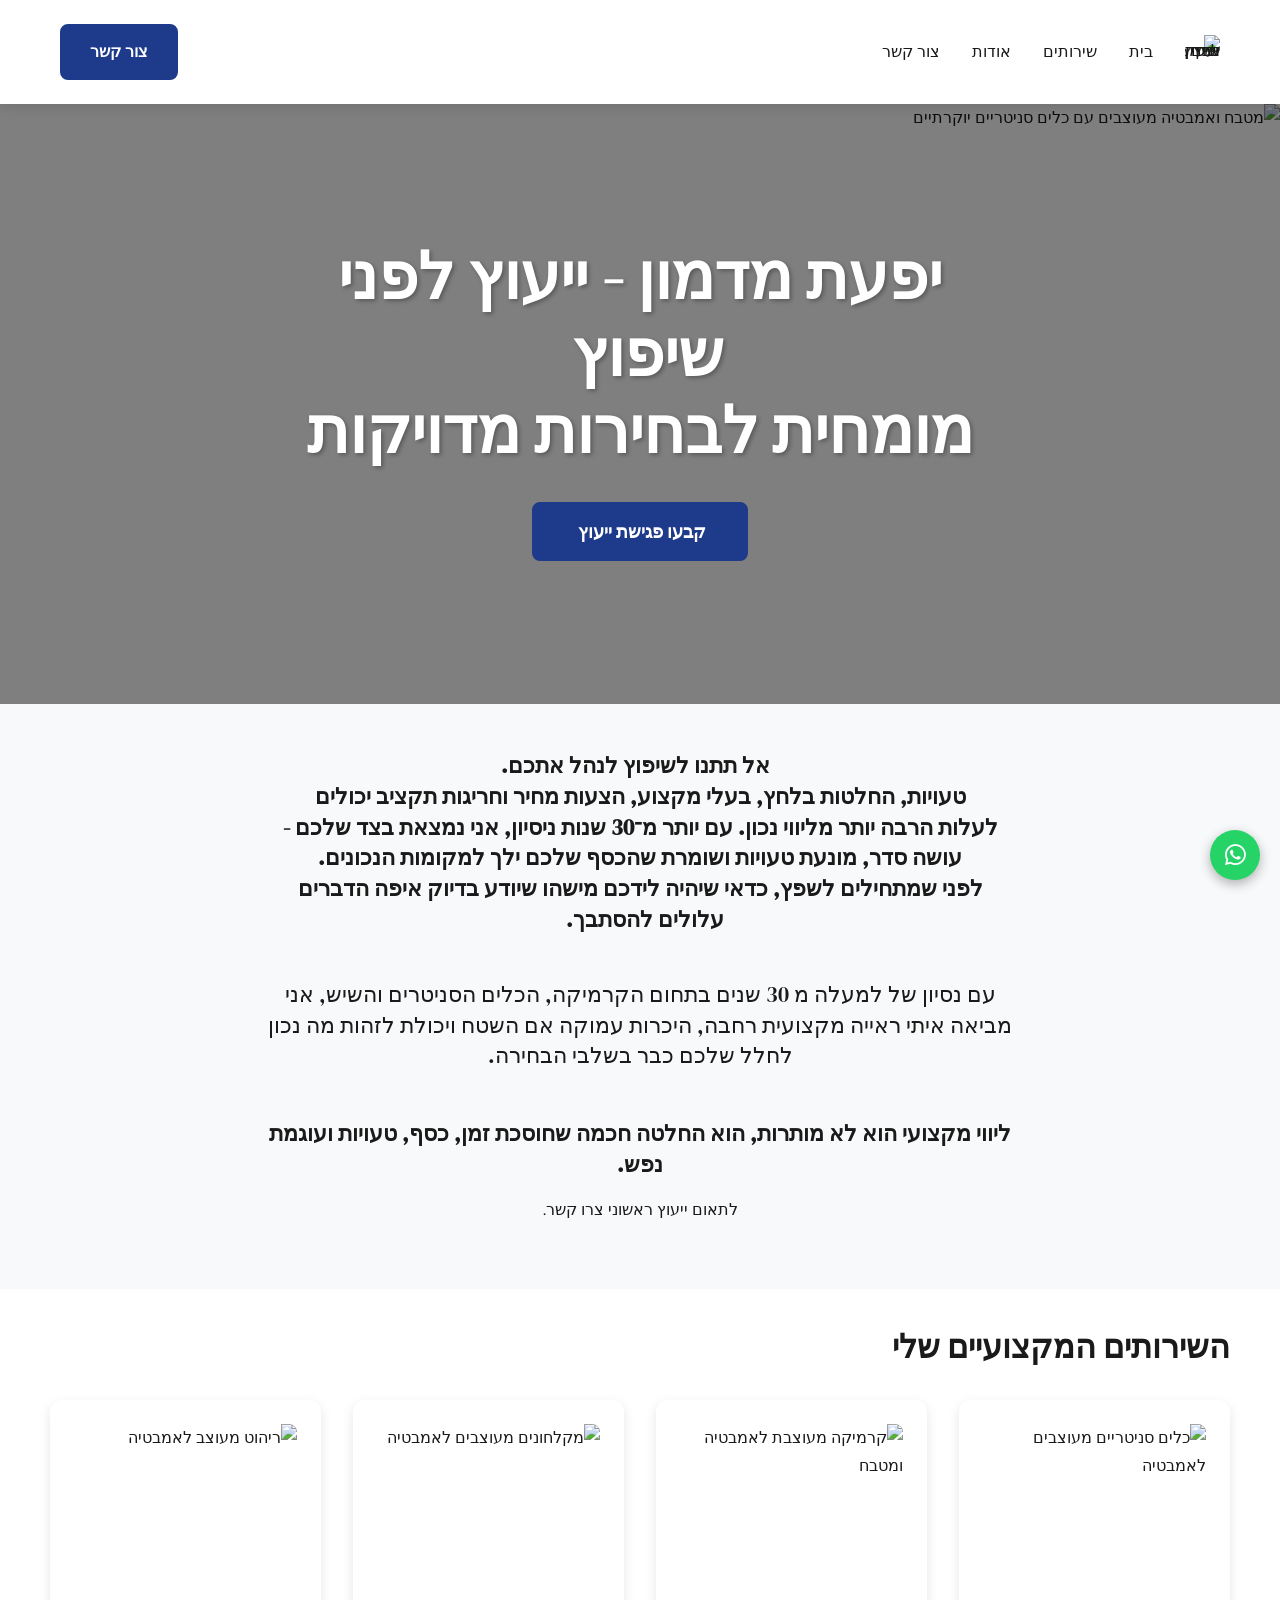
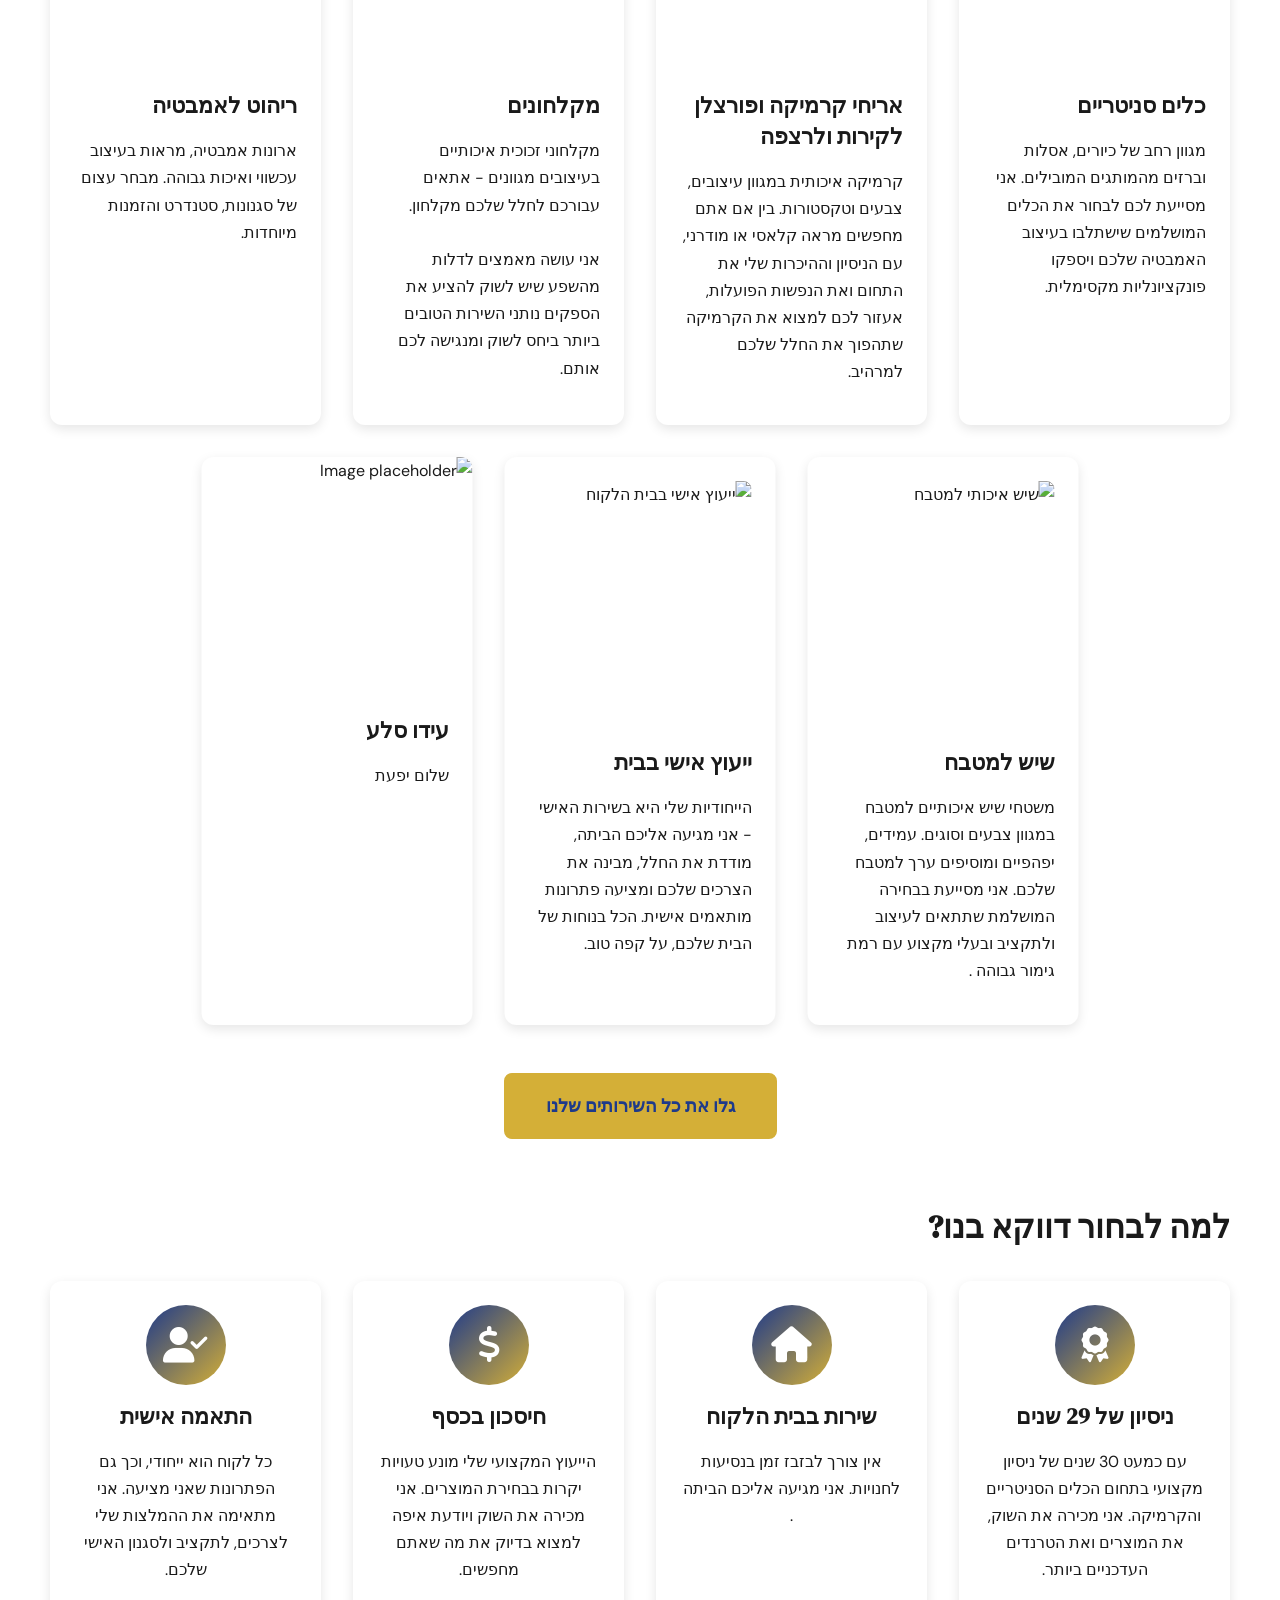
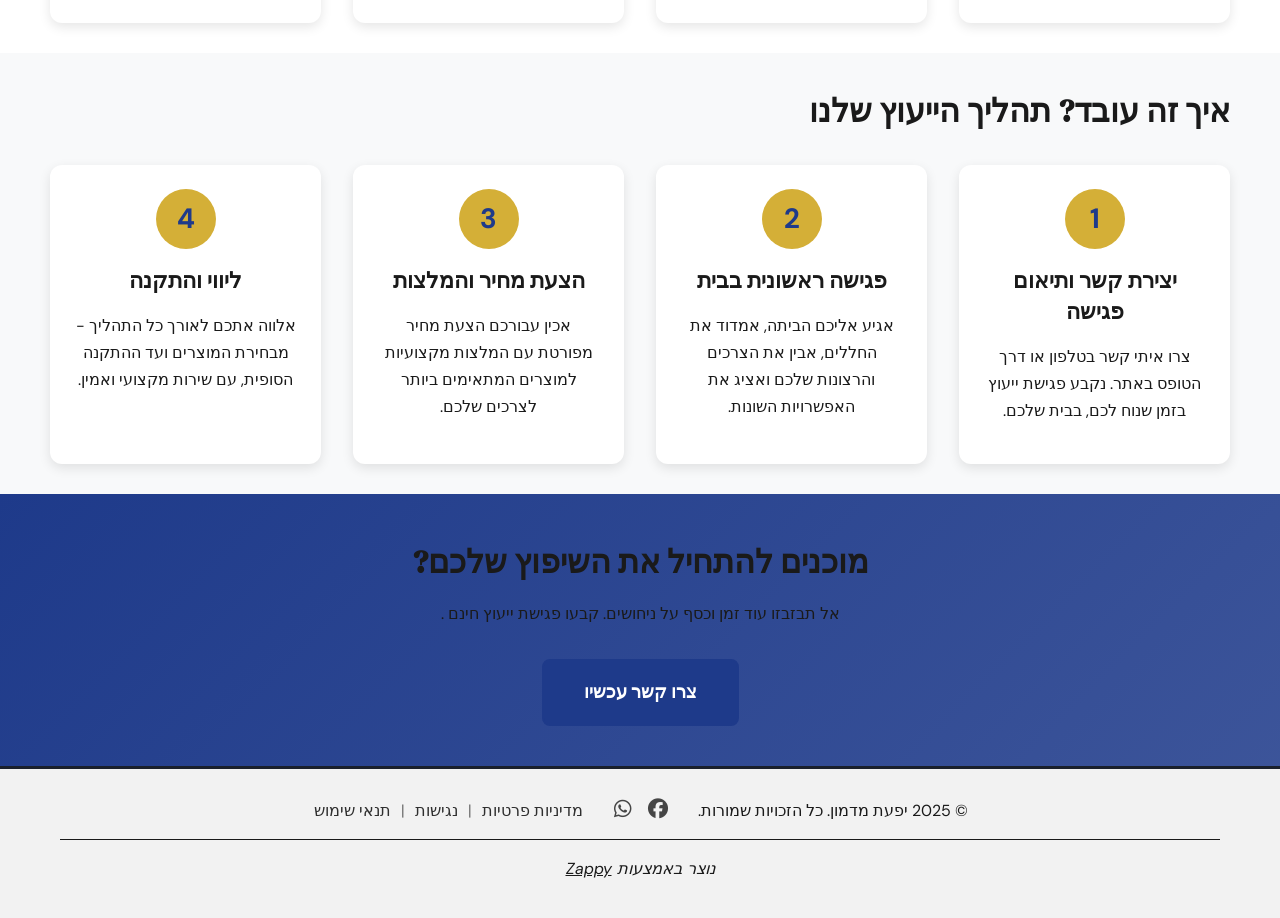
==== commit 8a5ecd25: "Publish: Full site sync" ====
--- a/index.html
+++ b/index.html
@@ -794,7 +794,7 @@
 </style>
     <link rel="stylesheet" href="/styles.css">
     <script>window.ZAPPY_WEBSITE_ID = "2116e6ec-92e8-488e-ad3d-d7c563b3d98d"; window.ZAPPY_API_BASE = "https://api.zappy5.com";</script>
-    <link rel="preload" as="image" href="/assets/hero-hero-1-1788683482069-jtvcsp.webp?v=1788683482069" fetchpriority="high">
+    <link rel="preload" as="image" href="/assets/hero-hero-1-1788683735721-e3wgmw.webp?v=1788683735721" fetchpriority="high">
 
     <style id="zappy-dropdown-submenu-styles">
       /* ========== DESKTOP DROPDOWN SUBMENU STYLES ========== */
@@ -923,7 +923,7 @@
   </nav>
 
   <section class="hero" id="hero">
-    <div data-zappy-zoom-wrapper="true" data-element-id="img-1776352478151-diugyw7wx" data-element-type="image" data-zappy-zoom-wrapper-width-mode="full" data-zappy-zoom-clip="true" data-zappy-wrapper-margins-applied="true" style="position: absolute !important; top: 0px !important; left: 0px !important; width: 100% !important; height: 100% !important; max-width: none !important; margin-left: 0px !important; margin-right: 0px !important; display: block !important; z-index: 1 !important; overflow: hidden !important;" data-zappy-zoom-wrapper-align="center"><img loading="eager" fetchpriority="high" data-placeholder="hero-1" data-context="מטבח מודרני מעוצב עם כלים סניטריים יוקרתיים, קרמיקה מעוצבת ושיש איכותי, תאורה חמה ואווירה אלגנטית" src="/assets/hero-hero-1-1788683482069-jtvcsp.webp?v=1788683482069" alt="מטבח ואמבטיה מעוצבים עם כלים סניטריים יוקרתיים" class="hero-img" data-element-type="image" data-element-id="img-1776352478151-diugyw7wx" style="object-position: 46% 89%; margin: 0px !important; position: absolute !important; left: 0% !important; top: 0% !important; width: 100% !important; height: 100% !important; max-width: none !important; max-height: none !important; display: block !important; object-fit: cover !important;" data-zappy-zoom="1" decoding="async"></div>
+    <div data-zappy-zoom-wrapper="true" data-element-id="img-1776352478151-diugyw7wx" data-element-type="image" data-zappy-zoom-wrapper-width-mode="full" data-zappy-zoom-clip="true" data-zappy-wrapper-margins-applied="true" style="position: absolute !important; top: 0px !important; left: 0px !important; width: 100% !important; height: 100% !important; max-width: none !important; margin-left: 0px !important; margin-right: 0px !important; display: block !important; z-index: 1 !important; overflow: hidden !important;" data-zappy-zoom-wrapper-align="center"><img loading="eager" fetchpriority="high" data-placeholder="hero-1" data-context="מטבח מודרני מעוצב עם כלים סניטריים יוקרתיים, קרמיקה מעוצבת ושיש איכותי, תאורה חמה ואווירה אלגנטית" src="/assets/hero-hero-1-1788683735721-e3wgmw.webp?v=1788683735721" alt="מטבח ואמבטיה מעוצבים עם כלים סניטריים יוקרתיים" class="hero-img" data-element-type="image" data-element-id="img-1776352478151-diugyw7wx" style="object-position: 46% 89%; margin: 0px !important; position: absolute !important; left: 0% !important; top: 0% !important; width: 100% !important; height: 100% !important; max-width: none !important; max-height: none !important; display: block !important; object-fit: cover !important;" data-zappy-zoom="1" decoding="async"></div>
     <div class="hero-overlay"></div>
     <div class="hero-content">
       <h1 style="font-size: 64px; text-align: center; max-width: 773px; margin-left: auto; margin-right: auto; color: rgb(26, 26, 26) !important;" data-zappy-text-width="custom"><font color="#ffffff">יפעת מדמון - ייעוץ לפני שיפוץ&nbsp;<br>&nbsp;מומחית לבחירות מדויקות&nbsp;</font><br></h1>
@@ -936,7 +936,7 @@
 
   <section class="intro-section" id="intro-section">
     <div class="container">
-      <h2 style="font-size: 32px; max-width: 810px; margin-left: auto; margin-right: auto;" data-zappy-text-width="custom"></h2><h3></h3><h3 style="max-width: 65ch; margin-left: auto; margin-right: auto;" data-zappy-text-width="readable">בחירת ריצופים, חיפויים, כלים סניטרים, ריהוט לאמבט מטבח חדש ושיש למטבח יכולה להיות אחת ההחלטות המבלבלות והיקרות בתהליך השיפוץ.<br><br>אני כאן כדי לעשות לכם סדר, לדייק את הבחירות וללוות אתכם בהחלטות שמתאימות באמת! לבית, לצרכים, לסגנון ולתקציב שלכם, בלי לחץ, בלי התרוצצות מיותרת ובלי טעויות שעולות ביוקר.</h3>
+      <h2 style="font-size: 32px; max-width: 810px; margin-left: auto; margin-right: auto;" data-zappy-text-width="custom"></h2><h3></h3><h3 style="max-width: 65ch; margin-left: auto; margin-right: auto;" data-zappy-text-width="readable">&nbsp; אל תתנו לשיפוץ לנהל אתכם.<br>טעויות, החלטות בלחץ, בעלי מקצוע, הצעות מחיר וחריגות תקציב יכולים לעלות הרבה יותר מליווי נכון. עם יותר מ־30 שנות ניסיון, אני נמצאת בצד שלכם - עושה סדר, מונעת טעויות ושומרת שהכסף שלכם ילך למקומות הנכונים.<br>לפני שמתחילים לשפץ, כדאי שיהיה לידכם מישהו שיודע בדיוק איפה הדברים עלולים להסתבך.&nbsp;&nbsp;</h3>
       <div class="intro-content">
         <h3><span style="font-weight: normal;">עם נסיון של למעלה מ 30 שנים בתחום הקרמיקה, הכלים הסניטרים והשיש, אני מביאה איתי ראייה מקצועית רחבה, היכרות עמוקה אם השטח ויכולת לזהות מה נכון לחלל שלכם כבר בשלבי הבחירה.</span><br><br></h3><h3></h3><h2></h2><h3>ליווי מקצועי הוא לא מותרות, הוא החלטה חכמה שחוסכת זמן, כסף, טעויות ועוגמת נפש.</h3>
         <p>לתאום ייעוץ ראשוני צרו קשר.</p>
@@ -953,7 +953,7 @@
       <h2 style="font-size: 32px;">השירותים המקצועיים שלי</h2>
       <div class="services-grid zappy-preserve-css-grid" id="zappy-auto-grid-1777355980756-mpxg45" data-zappy-auto-grid="true" data-original-item-width="250" data-original-gap="32px" style="--zappy-grid-cols: repeat(auto-fit, minmax(min(100%, 250px), 1fr)); grid-template-columns: repeat(auto-fit, minmax(min(100%, 250px), 1fr)); display: grid; align-items: stretch !important;" data-zappy-explicit-columns="true">
         <div class="service-card" data-grid-item-index="0">
-          <img data-placeholder="service-1" data-context="כיור אמבטיה מעוצב ויוקרתי בסגנון מודרני עם ברזים אלגנטיים" src="/assets/service-service-1.webp?v=1764071967514" alt="כלים סניטריים מעוצבים לאמבטיה" class="service-img" data-element-type="image" data-element-id="img-1777355980738-jr0krtws3" loading="lazy" decoding="async" fetchpriority="low">
+          <img data-placeholder="service-1" data-context="כיור אמבטיה מעוצב ויוקרתי בסגנון מודרני עם ברזים אלגנטיים" src="/assets/service-service-1-1788852964697-y3mtwl.webp?v=1788852964697" alt="כלים סניטריים מעוצבים לאמבטיה" class="service-img" data-element-type="image" data-element-id="img-1777355980738-jr0krtws3" loading="lazy" decoding="async" fetchpriority="low">
           <h3>כלים סניטריים</h3>
           <p>מגוון רחב של כיורים, אסלות וברזים מהמותגים המובילים. אני מסייעת לכם לבחור את הכלים המושלמים שישתלבו בעיצוב האמבטיה שלכם ויספקו פונקציונליות מקסימלית.</p>
         </div>
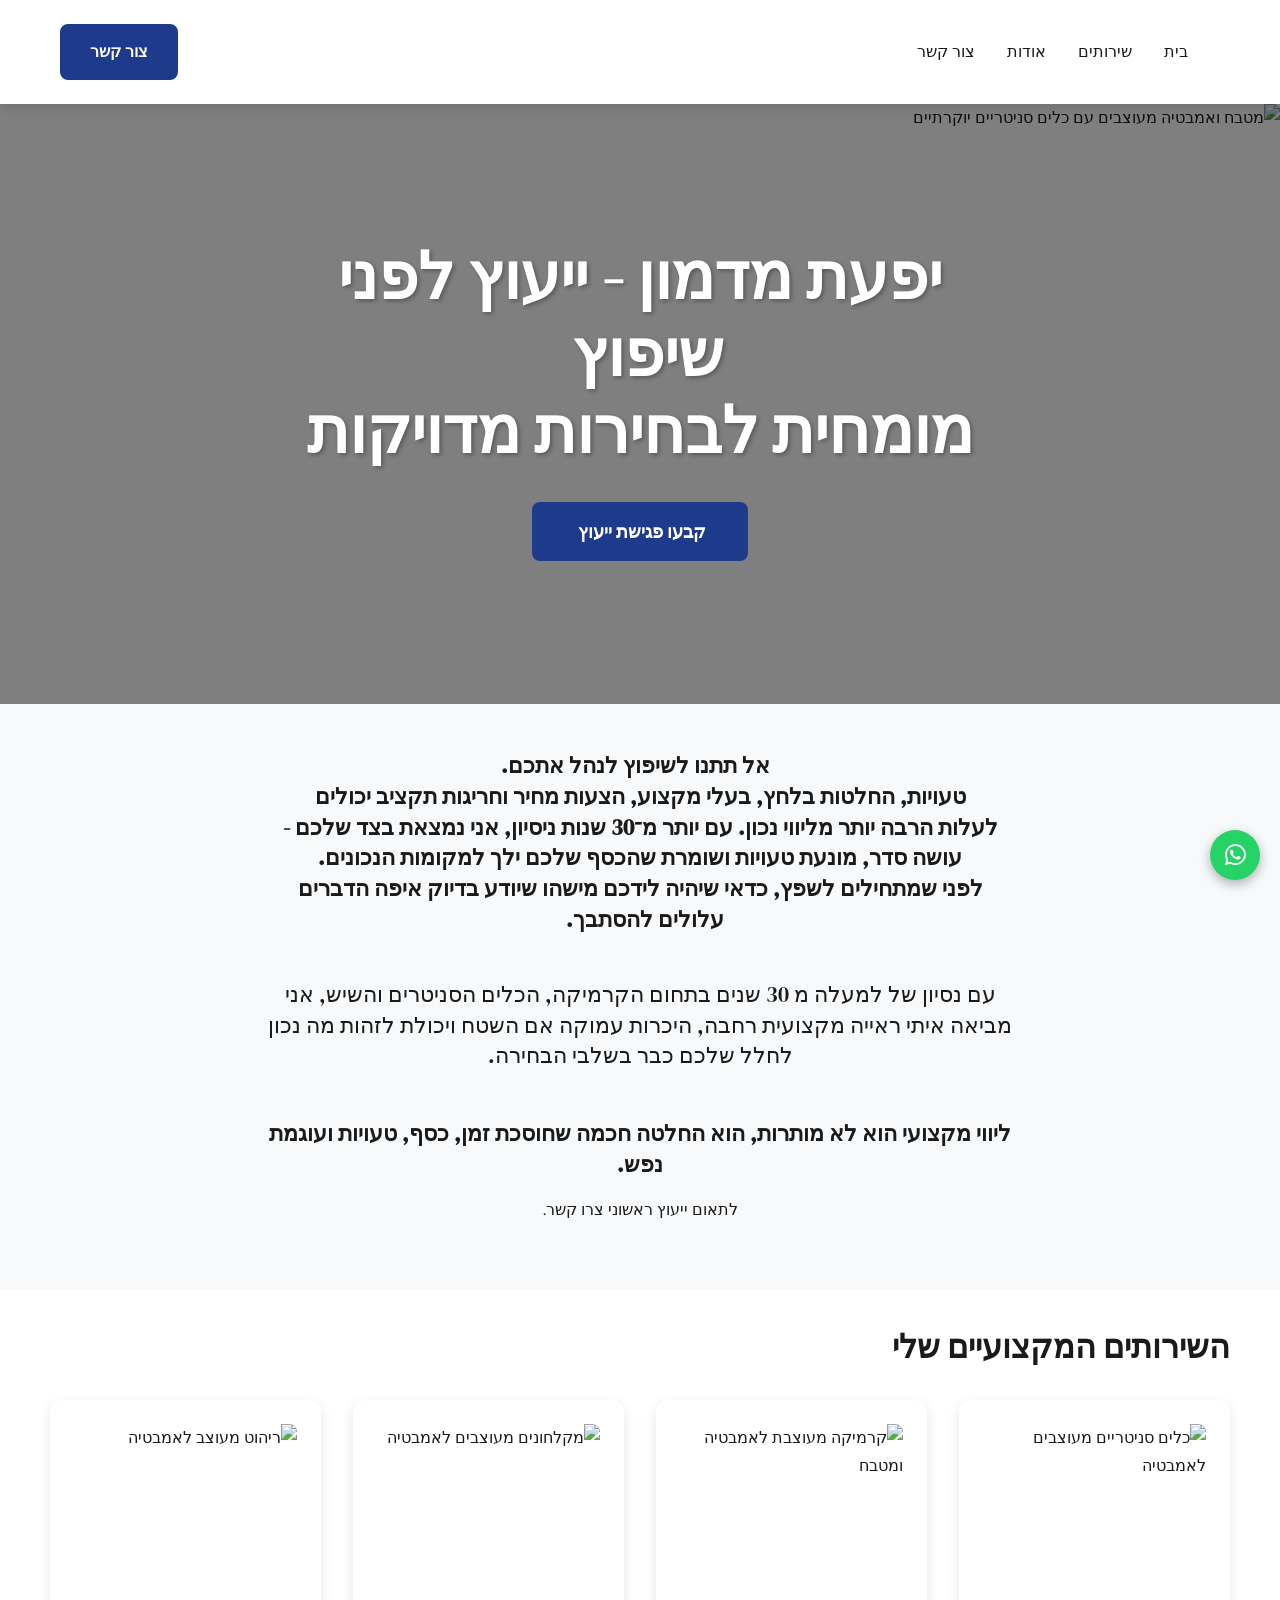
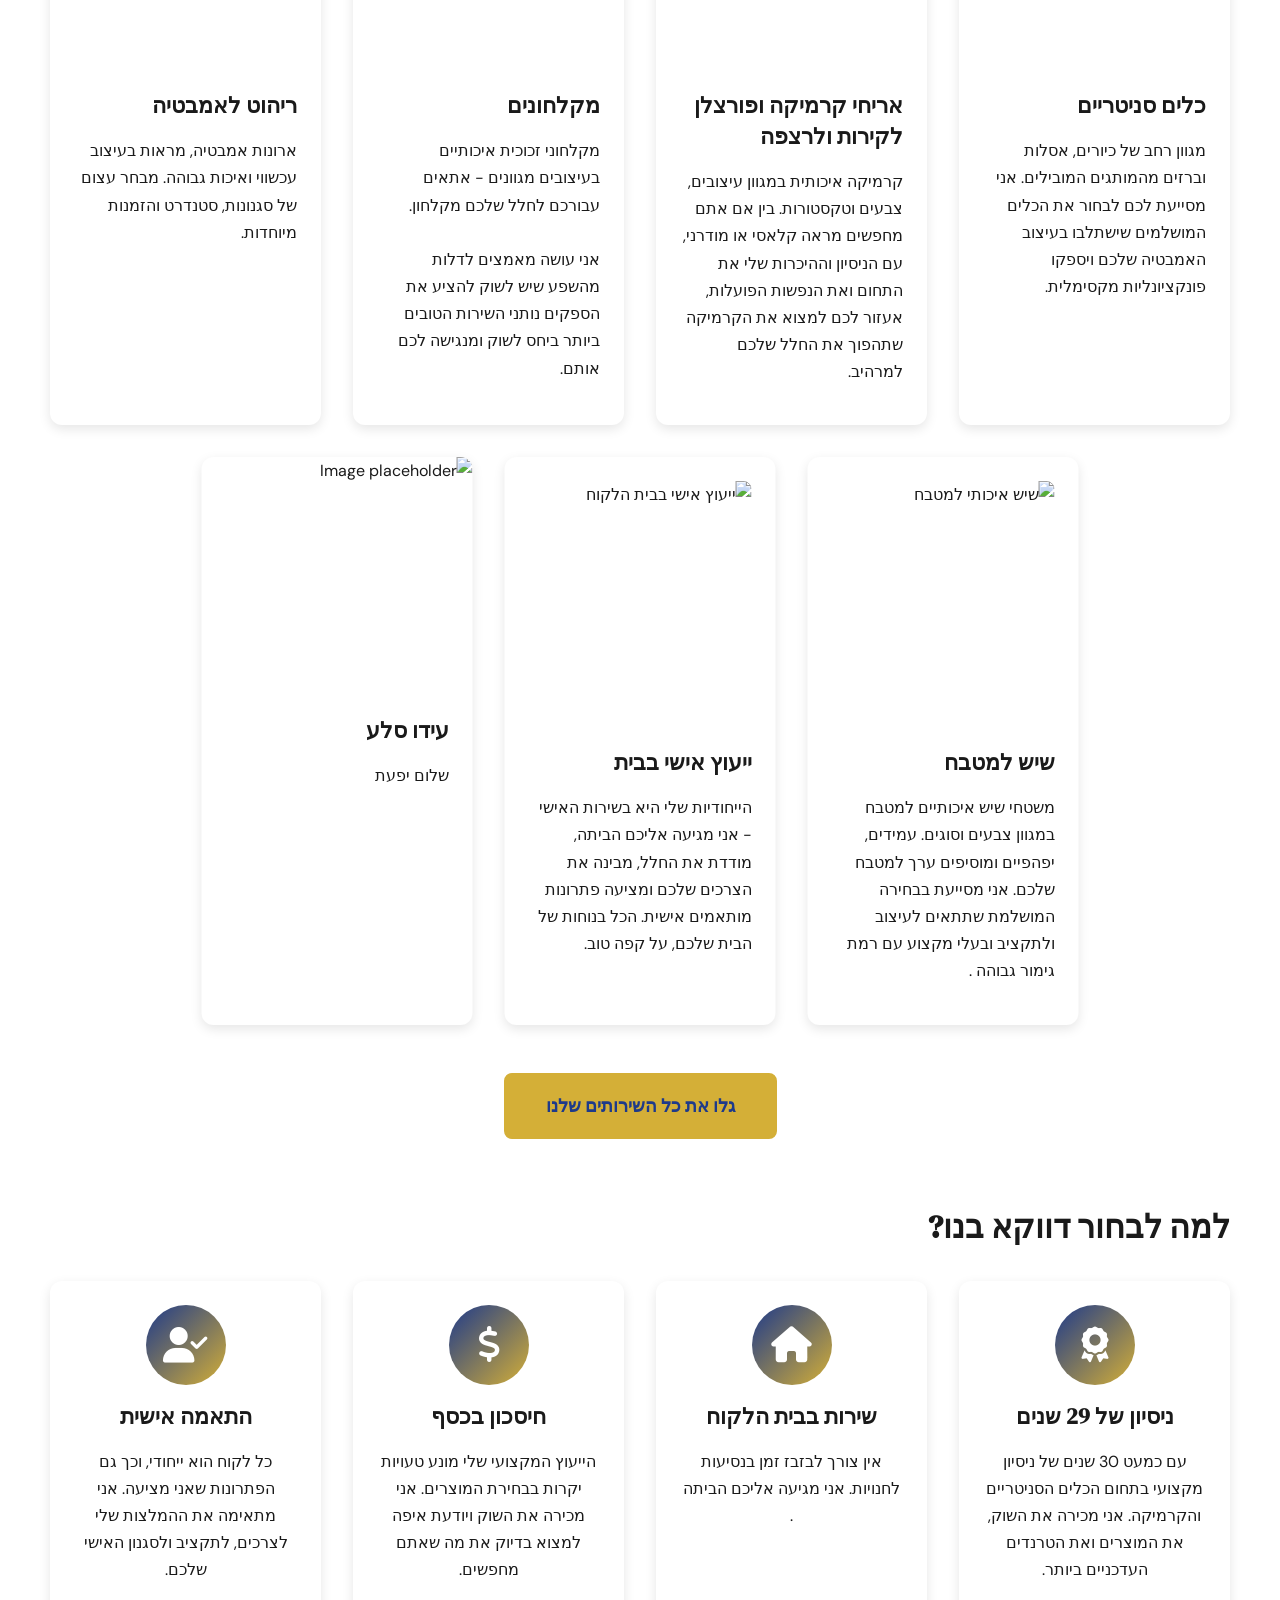
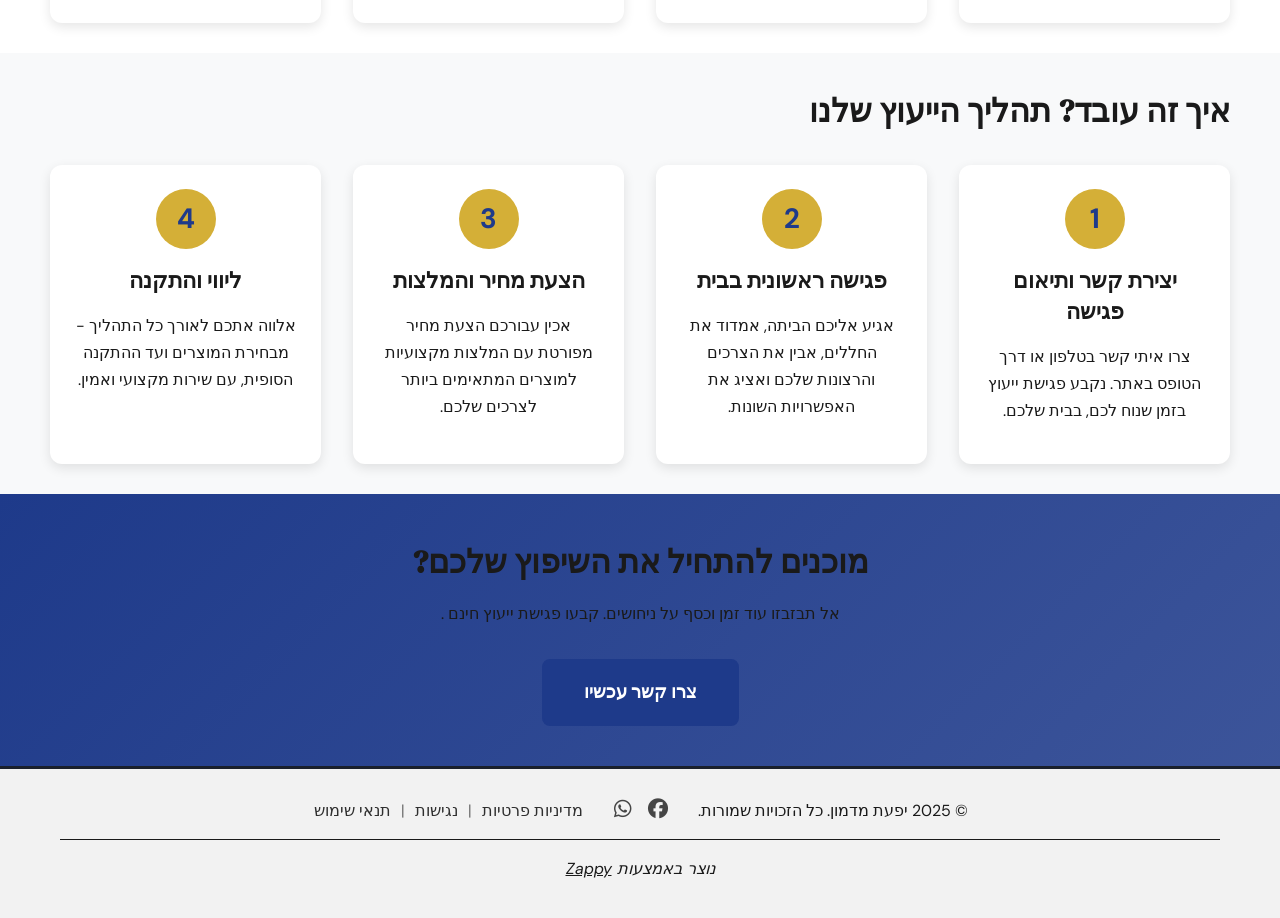
==== commit 16a2fcc2: "Background sync: Progressive GitHub Sync" ====
--- a/index.html
+++ b/index.html
@@ -888,9 +888,7 @@
   <nav class="navbar" id="navbar">
     <div class="container nav-container">
       <div class="nav-brand">
-        <a href="/" class="logo-link">
-          <img src="/assets/logo-1779614681914-kxdawf.webp?v=1779614682304-h3rztg" alt="יפעת מדמן - יעוץ לפני שיפוץ" class="logo" decoding="async" width="35" height="35">
-        </a>
+        <a href="/" class="logo-link"><span class="logo-text" style="font-family:'Noto Serif', serif; font-weight:700; font-size:24px; color:#1e3a8a; line-height:1.2; letter-spacing:-0.5px;">יפעת מדמון</span></a>
       </div>
       
       <button class="mobile-toggle" id="mobileToggle" aria-label="תפריט">
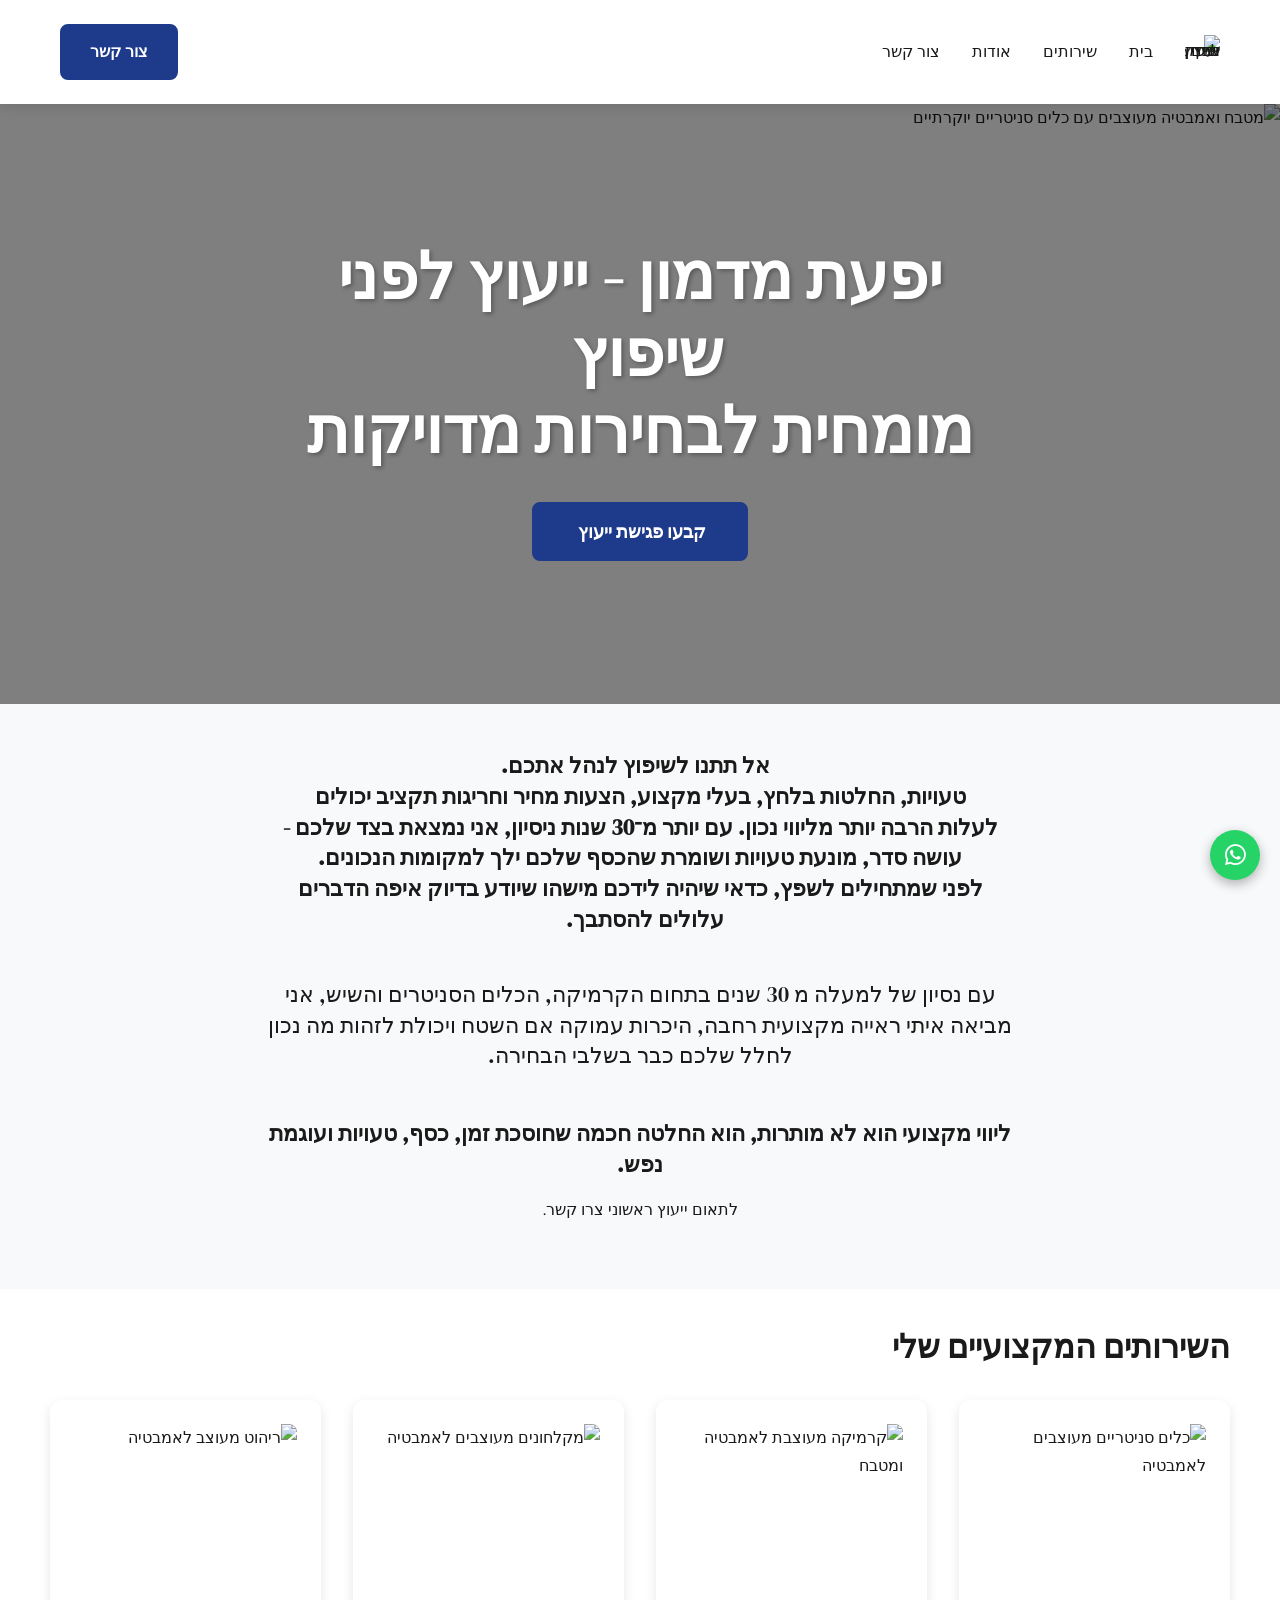
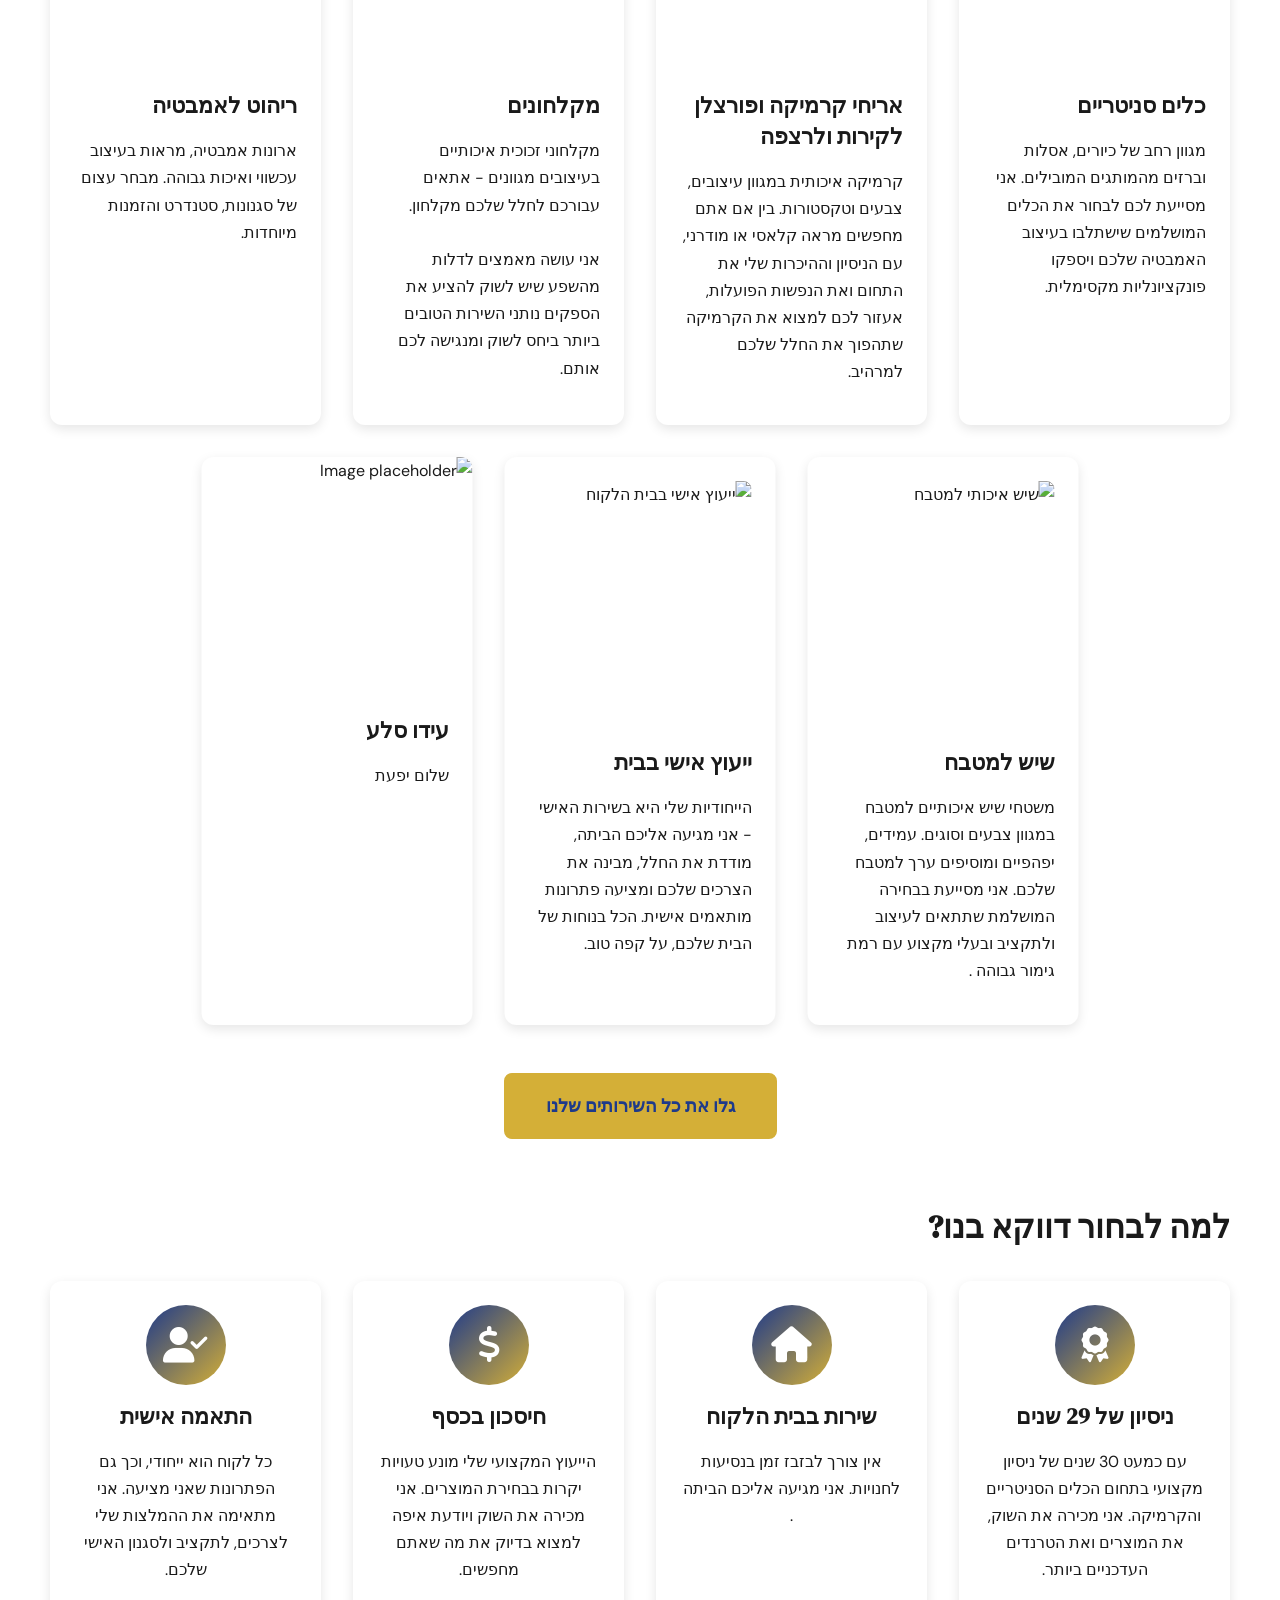
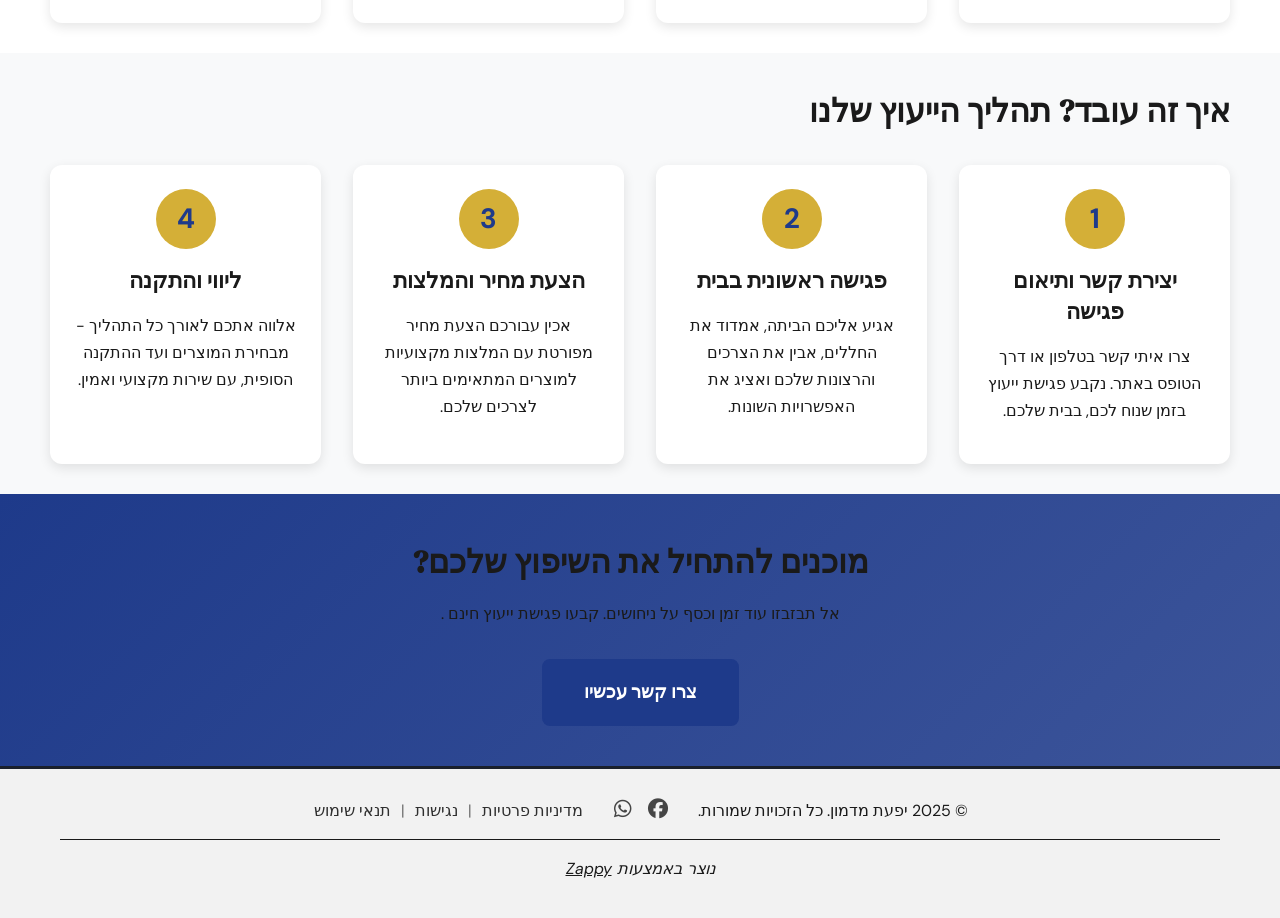
==== commit 23c030d3: "Background sync: Progressive GitHub Sync" ====
--- a/index.html
+++ b/index.html
@@ -888,7 +888,9 @@
   <nav class="navbar" id="navbar">
     <div class="container nav-container">
       <div class="nav-brand">
-        <a href="/" class="logo-link"><span class="logo-text" style="font-family:'Noto Serif', serif; font-weight:700; font-size:24px; color:#1e3a8a; line-height:1.2; letter-spacing:-0.5px;">יפעת מדמון</span></a>
+        <a href="/" class="logo-link">
+          <img src="/assets/logo-1779614681914-kxdawf.webp?v=1779614682304-h3rztg" alt="יפעת מדמן - יעוץ לפני שיפוץ" class="logo" decoding="async" width="35" height="35">
+        </a>
       </div>
       
       <button class="mobile-toggle" id="mobileToggle" aria-label="תפריט">
